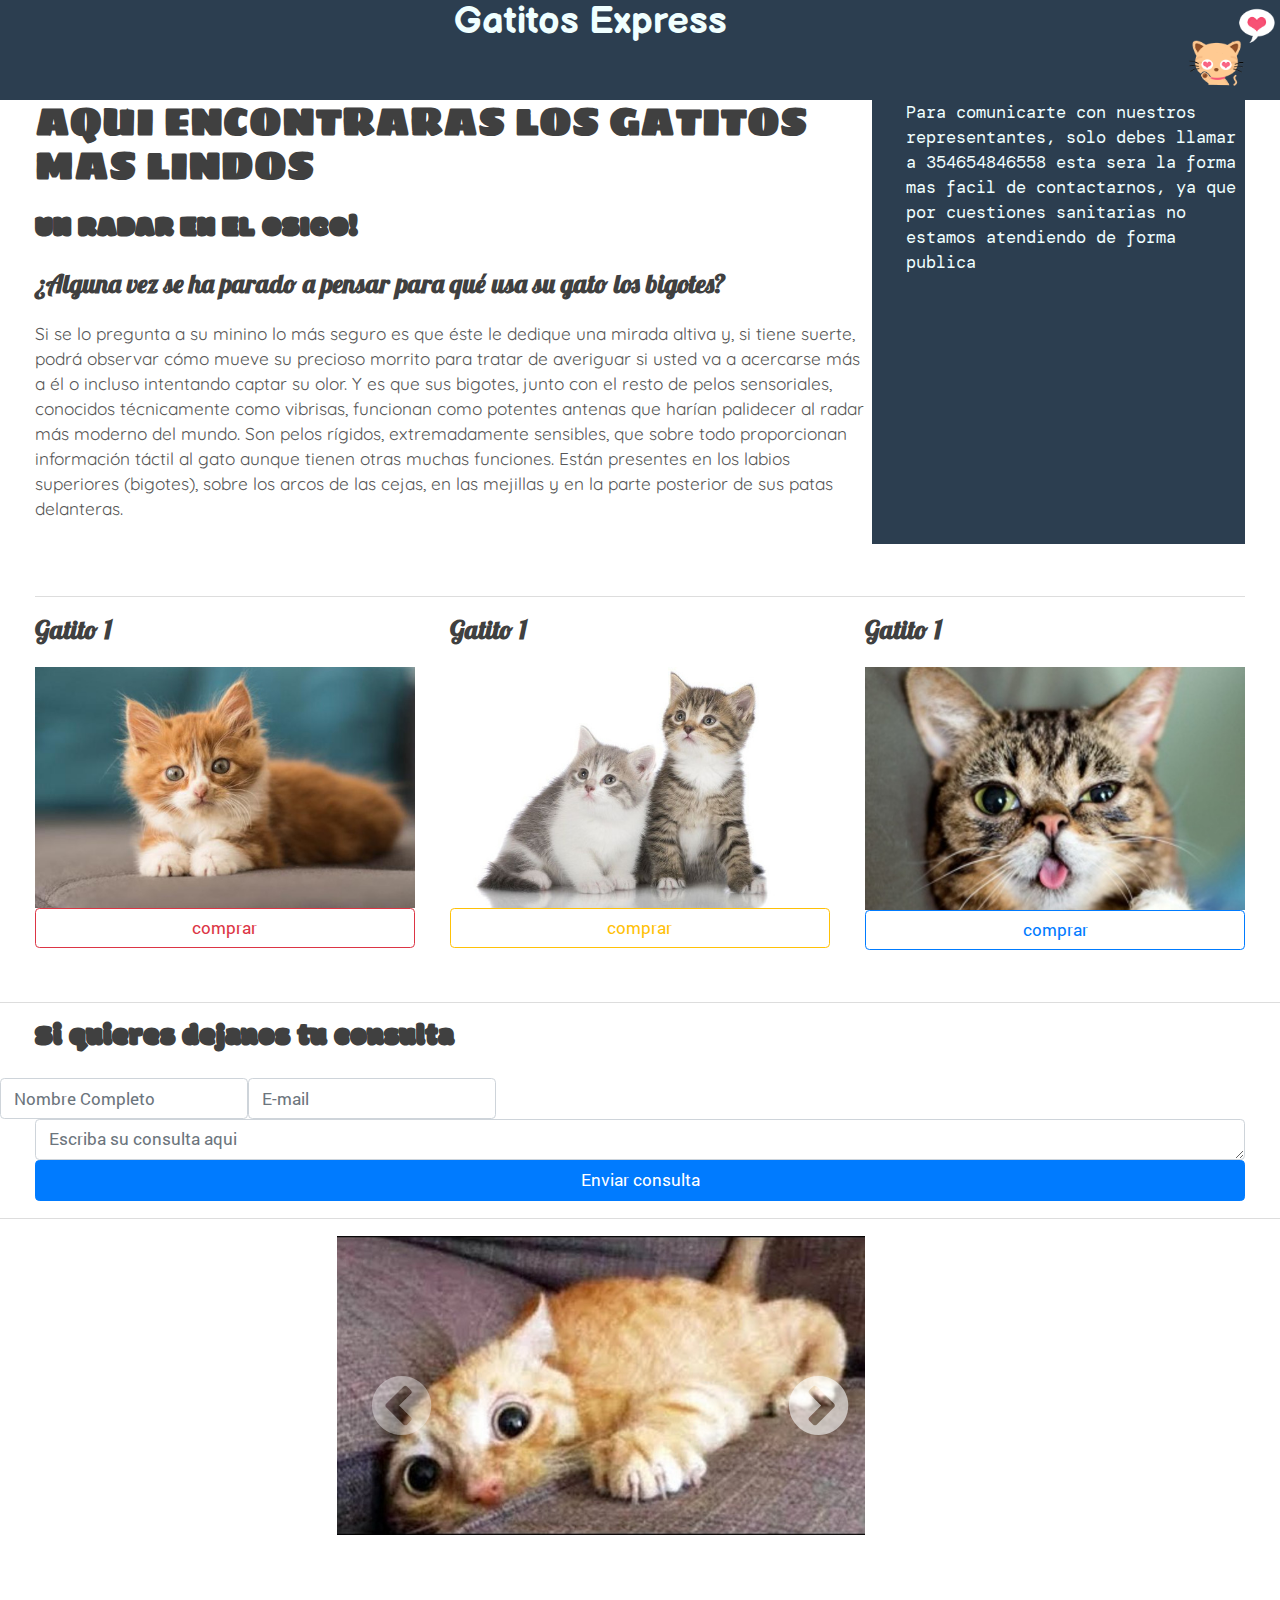
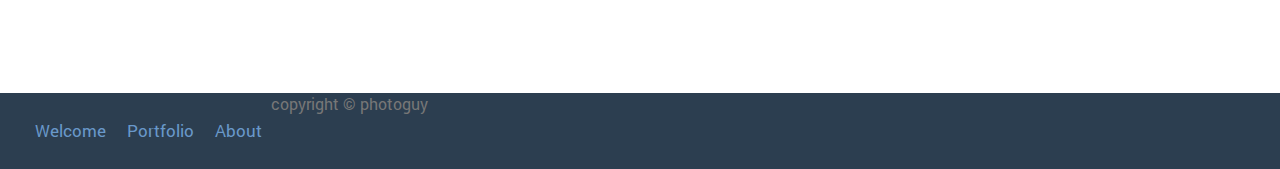
==== pagInk/index.html @ fdd20578 "Saco carpetas" ====
<!DOCTYPE html>
<html lang="en">

    <head>
        <meta charset="utf-8">
        <meta http-equiv="X-UA-Compatible" content="IE=edge">
        <title>Gatitos Express INK</title>
        <meta name="description" content="">
        <meta name="author" content="ink, cookbook, recipes">
        <meta name="HandheldFriendly" content="True">
        <meta name="MobileOptimized" content="320">
        <meta name="viewport" content="width=device-width, initial-scale=1.0, maximum-scale=1.0, user-scalable=0">

        <link rel="stylesheet" type="text/css" href="css/ink-flex.min.css">
        <link rel="stylesheet" type="text/css" href="css/font-awesome.min.css">
        <link rel="stylesheet" type="text/css" href="css/estilos.css">

        <link href="https://fonts.googleapis.com/css2?family=Balsamiq+Sans:ital,wght@1,700&display=swap" rel="stylesheet">
        <link href="https://fonts.googleapis.com/css2?family=Quicksand:wght@500&display=swap" rel="stylesheet">
        <link href="https://fonts.googleapis.com/css2?family=Lobster&family=Modak&display=swap" rel="stylesheet">
        <link href="https://fonts.googleapis.com/css2?family=Sigmar+One&display=swap" rel="stylesheet">
        <link href="https://fonts.googleapis.com/css2?family=DM+Mono:wght@500&display=swap" rel="stylesheet">


        <!-- load Ink's javascript files -->
        <script type="text/javascript" src="js/holder.js"></script>
        <script type="text/javascript" src="js/ink-all.min.js"></script>

    </head>

    <body>
        <header>
            <div class="ink-grid">
                <h1 class="letraHeader">Gatitos Express</h1>
            </div>
            <div>
                <img  src="img/gatitoheader.png" alt="GatitoHeader" class="img-fluid pequenia">
            </div>
        </header>

        <div class="ink-grid">
            <div class="column-group gutters">
                <article class="all-70 small-100 tiny-100">
                    <h1 class="titulo">AQUI ENCONTRARAS LOS GATITOS MAS LINDOS</h1>
                    <h2 class="extrabagante">UN RADAR EN EL OSICO!</h2>
                    <h3 class="preguntas">¿Alguna vez se ha parado a pensar para qué usa su gato los bigotes? </h3>
                    <p class="texto">
                    Si se lo pregunta a su minino lo más seguro es que éste le dedique una mirada altiva y, 
                    si tiene suerte, podrá observar cómo mueve su precioso morrito para tratar de averiguar 
                    si usted va a acercarse más a él o incluso intentando captar su olor. Y es que sus bigotes, junto con el resto de pelos sensoriales, conocidos técnicamente como vibrisas, funcionan como potentes antenas que harían palidecer al radar más moderno del mundo. Son pelos rígidos, extremadamente sensibles, que sobre todo proporcionan información táctil al gato aunque tienen otras muchas funciones.
                    Están presentes en los labios superiores (bigotes), sobre los arcos de las cejas, 
                    en las mejillas y en la parte posterior de sus patas delanteras.
                    </p>
                </article>
                <aside class="all-30 small-100 tiny-100" style="background-color: #2c3e50;">
                    <p class="letraContacto">
                        Para comunicarte con nuestros representantes, solo debes llamar a 354654846558 esta
                        sera la forma mas facil de contactarnos, ya que por cuestiones sanitarias no estamos atendiendo
                        de forma publica
                    </p>
                </aside>
        </div>
            <hr>
                <div class="column-group gutters">
                    <div class="all-33 small-100 tiny-100">
                        <h3 class="preguntas">Gatito 1</h3>
                        <img src="img/gatito1.jpg">
                        <button class="btn btn-outline-danger btn-block">comprar</button>
                    </div>
                    <div class="all-33 small-100 tiny-100">
                        <h3 class="preguntas">Gatito 1</h3>
                        <img src="img/gatito2.jpg">
                        <button class="btn btn-outline-warning btn-block">comprar</button>
                    </div>
                    <div class="all-33 small-100 tiny-100">
                        <h3 class="preguntas">Gatito 1</h3>
                        <img src="img/gatito3.jpg">
                        <button class="btn btn-outline-primary btn-block">comprar</button>
                    </div>
                </div>
            </div>
        </div>
        <script>
            Ink.requireModules(['Ink.UI.Carousel_1'], function(InkCarousel) {
                new InkCarousel('#car2', {pagination: '#p2'})
            });
        </script>
        
        <hr>
        <div class = "ink-grid">
            <div>
                <h2 class="extrabagante">Si quieres dejanos tu consulta</h2>
            </div>
            <form>
                <div class="column-group gutters">
                    <div>
                        <input type="text" class="form-control" placeholder="Nombre Completo">
                    </div>
                    <div>
                        <input type="text" name="email" class="form-control" placeholder="E-mail">
                    </div>
                </div>
                <div class="for">
                    <textarea class="form-control" id="mensaje" rows="3" placeholder="Escriba su consulta aqui"></textarea>
                </div>
                <input type="button" value="Enviar consulta" class="btn btn-primary btn-block">
            </form>
            </div>
        <hr>

    <div class = "ink-grid">
        <div class="column-group glutters">
            <div class = "all-25 small-100 tiny-100"></div>
            <div class = "all-45 small-100 tiny-100">
                <div id="car3" class="ink-carousel">
                    <ul class="stage column-group half-gutters unstyled medium-100">

                        <li class="slide xlarge-100 large-100 medium-100 small-100 tiny-100">
                            <img class="half-bottom-space" src="img/graciosa1.jpg">
                        </li>

                        <li class="slide xlarge-100 large-100 medium-100 small-100 tiny-100">
                            <img class="half-bottom-space" src="img/graciosa2.jpeg">
                        </li>

                        <li class="slide xlarge-100 large-100 medium-100 small-100 tiny-100">
                            <img class="half-bottom-space" src="img/graciosa3.jpeg">
                        </li>
                    </ul>

                    <nav id="p3" class="ink-navigation" data-previous-label="" data-next-label="">
                        <ul class="pagination chevron">
                        </ul>
                    </nav>
                </div>

                <script>
                    Ink.requireModules(['Ink.UI.Carousel_1'], function(InkCarousel) {
                        new InkCarousel('#car3', { pagination: '#p3', nextLabel: '', previousLabel: ''});
                    });
                </script>
            </div>
        </div>
    </div>  
        <footer class="clearfix">
            <div class="ink-grid">
                <ul class="unstyled inline half-vertical-space">
                    <li class="active"><a href="#">Welcome</a></li>
                    <li><a href="#">Portfolio</a></li>
                    <li><a href="#">About</a></li>
                </ul>
                <p class="note">copyright © photoguy</p>
            </div>
        </footer>
    
    </body>

</html>
---- pagInk/css/ink-flex.min.css ----
@charset "UTF-8";.grid-order{flex:100%}.show-all{display:inherit}.hide-all{display:none!important}.no-margin{margin:0!important}.no-padding{padding:0!important}.push-left{float:left;-webkit-justify-content:flex-start;-moz-justify-content:flex-start;justify-content:flex-start}.push-center{float:none!important;margin-left:auto;margin-right:auto;-webkit-justify-content:center;-moz-justify-content:center;justify-content:center}.push-right{float:right;-webkit-justify-content:flex-end;-moz-justify-content:flex-end;justify-content:flex-end}.align-left{text-align:left}.align-center{text-align:center}.align-right{text-align:right}.clearfix{overflow:hidden}.clearfix:after{content:"";display:table;clear:both}html{font-family:sans-serif}html *{-webkit-box-sizing:border-box;-moz-box-sizing:border-box;box-sizing:border-box}body{margin:0}article,aside,details,figcaption,figure,footer,header,hgroup,main,nav,section,summary{display:block}audio,canvas,progress,video{display:inline-block;vertical-align:baseline}audio:not([controls]){display:none;height:0}[hidden],template{display:none}a{background:0 0}a:active,a:hover{outline:0}abbr[title]{border-bottom:1px dotted}b,strong{font-weight:700}dfn{font-style:italic}h1{margin:.67em 0}mark{color:#000}small{font-size:80%}sub,sup{font-size:75%;line-height:0;position:relative;vertical-align:baseline}sup{top:-.5em}sub{bottom:-.25em}svg:not(:root){overflow:hidden}figure{margin:0}hr{-moz-box-sizing:content-box;box-sizing:content-box;height:0}pre{overflow:auto}code,kbd,pre,samp{font-family:monospace,monospace;font-size:1em}button,input,optgroup,select,textarea{color:inherit;font:inherit;margin:0}button{overflow:visible}button,select{text-transform:none}button,html input[type=button],input[type=reset],input[type=submit]{-webkit-appearance:button;cursor:pointer}button[disabled],html input[disabled]{cursor:default}button::-moz-focus-inner,input::-moz-focus-inner{border:0;padding:0}input{line-height:normal}input[type=checkbox],input[type=radio]{box-sizing:border-box;padding:0}input[type=number]::-webkit-inner-spin-button,input[type=number]::-webkit-outer-spin-button{height:auto}input[type=search]{-webkit-appearance:textfield;-moz-box-sizing:border-box;-webkit-box-sizing:border-box;box-sizing:border-box}input[type=search]::-webkit-search-cancel-button,input[type=search]::-webkit-search-decoration{-webkit-appearance:none}fieldset{border:1px solid silver;margin:0 2px;padding:.35em .625em .75em}legend{border:0;padding:0}textarea{overflow:auto}optgroup{font-weight:700}table{border-collapse:collapse;border-spacing:0}td,th{padding:0}.ink-alert.basic,.ink-alert.block{font-size:.938em;margin:1em 0;position:relative;overflow:hidden}.ink-alert.basic{padding:1em 3em 1em 1em}.ink-alert.basic p{margin:0}.ink-alert.basic .ink-close{top:.55em}.ink-alert.block{font-size:1em}.ink-alert.block>h4{padding:1em 3em 1em 1em;font-size:.938em;line-height:1.5;margin:0}.ink-alert.block p{margin:1.5em 1em}.ink-alert.block ul{list-style:inside}.ink-alert .ink-dismiss{position:absolute;line-height:.56em;font-size:1.8em;padding:5px;border:none;background:0 0;top:.5em;right:.4em}.ink-badge{padding:.2em .6em;font-size:.813em;margin-left:.6em}.ink-button{-webkit-appearance:menuitem;padding:8px 12px;cursor:pointer;text-decoration:none;text-align:center;display:inline-block;vertical-align:middle;white-space:nowrap;line-height:normal}.ink-button+.ink-button{margin-left:5px}.button-group>.ink-button{float:left;margin:5px 0;-webkit-border-radius:0;-moz-border-radius:0;-ms-border-radius:0;-o-border-radius:0;border-radius:0;border-left:none}.button-group>.ink-button:active,.button-group>.ink-button:hover{border-left:none}.button-group>.ink-button:first-child{-webkit-border-radius:2px 0 0 2px;-moz-border-radius:2px 0 0 2px;-ms-border-radius:2px 0 0 2px;-o-border-radius:2px 0 0 2px;border-radius:2px 0 0 2px;border-left:1px solid #bfbfbf}.button-group>.ink-button:last-child{-webkit-border-radius:0 2px 2px 0;-moz-border-radius:0 2px 2px 0;-ms-border-radius:0 2px 2px 0;-o-border-radius:0 2px 2px 0;border-radius:0 2px 2px 0}.button-group>.ink-button:only-child{-webkit-border-radius:2px;-moz-border-radius:2px;-ms-border-radius:2px;-o-border-radius:2px;border-radius:2px}.button-group:after{content:"";display:table;clear:both}.button-toolbar>.button-group{margin-right:10px;float:left}.button-toolbar:after{content:"";display:table;clear:both}.ink-form fieldset{border:none;padding:0;margin:0}.ink-form fieldset legend{font-size:1.438em;font-weight:700;width:100%;border-bottom:1px solid #ddd}.ink-form fieldset legend+*{-webkit-margin-top-collapse:separate;margin:2em 0}.ink-form p.tip{font-size:.875em;color:#909090;position:relative;margin:.2em 0 0 .1em}.ink-form p.label{padding:0;margin:0;color:#555;white-space:normal}.ink-form input[type=color],.ink-form input[type=date],.ink-form input[type=datetime-local],.ink-form input[type=datetime],.ink-form input[type=email],.ink-form input[type=month],.ink-form input[type=number],.ink-form input[type=password],.ink-form input[type=search],.ink-form input[type=tel],.ink-form input[type=text],.ink-form input[type=time],.ink-form input[type=url],.ink-form input[type=week],.ink-form select,.ink-form textarea{font-family:Roboto,Arial,Helvetica,sans-serif;font-weight:300;-webkit-border-radius:2px;-moz-border-radius:2px;-ms-border-radius:2px;-o-border-radius:2px;border-radius:2px;padding:8px 6px;border:1px solid #c6c6c6;resize:none;background:#FFF;vertical-align:middle}.ink-form input[type=color]:focus,.ink-form input[type=date]:focus,.ink-form input[type=datetime-local]:focus,.ink-form input[type=datetime]:focus,.ink-form input[type=email]:focus,.ink-form input[type=month]:focus,.ink-form input[type=number]:focus,.ink-form input[type=password]:focus,.ink-form input[type=search]:focus,.ink-form input[type=tel]:focus,.ink-form input[type=text]:focus,.ink-form input[type=time]:focus,.ink-form input[type=url]:focus,.ink-form input[type=week]:focus,.ink-form select:focus,.ink-form textarea:focus{border-color:rgba(153,153,153,.9);-webkit-box-shadow:rgba(0,0,0,.2) 0 1px 1px inset;-moz-box-shadow:rgba(0,0,0,.2) 0 1px 1px inset;box-shadow:rgba(0,0,0,.2) 0 1px 1px inset;outline:0}.ink-form input[type=color]:disabled,.ink-form input[type=date]:disabled,.ink-form input[type=datetime-local]:disabled,.ink-form input[type=datetime]:disabled,.ink-form input[type=email]:disabled,.ink-form input[type=month]:disabled,.ink-form input[type=number]:disabled,.ink-form input[type=password]:disabled,.ink-form input[type=search]:disabled,.ink-form input[type=tel]:disabled,.ink-form input[type=text]:disabled,.ink-form input[type=time]:disabled,.ink-form input[type=url]:disabled,.ink-form input[type=week]:disabled,.ink-form select:disabled,.ink-form textarea:disabled{background:#f2f2f2;cursor:not-allowed}.ink-form .input-file{-webkit-border-radius:2px;-moz-border-radius:2px;-ms-border-radius:2px;-o-border-radius:2px;border-radius:2px;padding:6px;border:1px solid #c6c6c6;background:#FFF;vertical-align:middle;line-height:1.2}.ink-form .input-file input[type=file]{-webkit-border-radius:0;-moz-border-radius:0;-ms-border-radius:0;-o-border-radius:0;border-radius:0;border:none;padding:0;background:0 0;width:100%}.ink-form .ink-button{margin:0 5px}.ink-form label{cursor:pointer}.ink-form select{line-height:2;cursor:pointer}.ink-form textarea{min-height:5em}.ink-form .control-group{line-height:2;margin-bottom:1em}.ink-form .control-group:after{content:"";display:table;clear:both}.ink-form .control-group .control{position:relative}.ink-form .control-group .control:after{content:"";display:table;clear:both}.ink-form .control-group .control>li{position:relative}.ink-form .control-group .control>li:after{content:"";display:table;clear:both}.ink-form .control-group .control>input,.ink-form .control-group .control>select,.ink-form .control-group .control>textarea{width:100%}.ink-form .control-group .control>input+[class*=fa-],.ink-form .control-group .control>input+[class^=fa-],.ink-form .control-group .control>select+[class*=fa-],.ink-form .control-group .control>select+[class^=fa-],.ink-form .control-group .control>textarea+[class*=fa-],.ink-form .control-group .control>textarea+[class^=fa-]{display:none}.ink-form .control-group .control.append-button span,.ink-form .control-group .control.append-symbol span,.ink-form .control-group .control.prepend-button span,.ink-form .control-group .control.prepend-symbol span{width:100%;position:relative}.ink-form .control-group .control.append-button span>input,.ink-form .control-group .control.append-button span>select,.ink-form .control-group .control.append-button span>textarea,.ink-form .control-group .control.append-symbol span>input,.ink-form .control-group .control.append-symbol span>select,.ink-form .control-group .control.append-symbol span>textarea,.ink-form .control-group .control.prepend-button span>input,.ink-form .control-group .control.prepend-button span>select,.ink-form .control-group .control.prepend-button span>textarea,.ink-form .control-group .control.prepend-symbol span>input,.ink-form .control-group .control.prepend-symbol span>select,.ink-form .control-group .control.prepend-symbol span>textarea{width:100%}.ink-form .control-group .control.append-button>input[type=button],.ink-form .control-group .control.append-button>input[type=reset],.ink-form .control-group .control.append-button>input[type=submit],.ink-form .control-group .control.append-symbol>input[type=button],.ink-form .control-group .control.append-symbol>input[type=reset],.ink-form .control-group .control.append-symbol>input[type=submit],.ink-form .control-group .control.prepend-button>input[type=button],.ink-form .control-group .control.prepend-button>input[type=reset],.ink-form .control-group .control.prepend-button>input[type=submit],.ink-form .control-group .control.prepend-symbol>input[type=button],.ink-form .control-group .control.prepend-symbol>input[type=reset],.ink-form .control-group .control.prepend-symbol>input[type=submit]{width:auto}.ink-form .control-group .control.append-button{display:-webkit-flex;display:flex;display:-ms-flexbox}.ink-form .control-group .control.append-button span>input,.ink-form .control-group .control.append-button span>select,.ink-form .control-group .control.append-button span>textarea{-webkit-border-radius:2px 0 0 2px;-moz-border-radius:2px 0 0 2px;-ms-border-radius:2px 0 0 2px;-o-border-radius:2px 0 0 2px;border-radius:2px 0 0 2px}.ink-form .control-group .control.append-button .ink-button{margin:0;flex-shrink:0;-webkit-border-radius:0 2px 2px 0;-moz-border-radius:0 2px 2px 0;-ms-border-radius:0 2px 2px 0;-o-border-radius:0 2px 2px 0;border-radius:0 2px 2px 0;border-left:none}.ink-form .control-group .control.prepend-button{display:-webkit-flex;display:flex;display:-ms-flexbox}.ink-form .control-group .control.prepend-button span>input,.ink-form .control-group .control.prepend-button span>select,.ink-form .control-group .control.prepend-button span>textarea{-webkit-border-radius:0 2px 2px 0;-moz-border-radius:0 2px 2px 0;-ms-border-radius:0 2px 2px 0;-o-border-radius:0 2px 2px 0;border-radius:0 2px 2px 0}.ink-form .control-group .control.prepend-button .ink-button{margin:0;flex-shrink:0;-webkit-border-radius:2px 0 0 2px;-moz-border-radius:2px 0 0 2px;-ms-border-radius:2px 0 0 2px;-o-border-radius:2px 0 0 2px;border-radius:2px 0 0 2px;border-right:none}.ink-form .control-group .control.append-symbol span{display:block}.ink-form .control-group .control.append-symbol span>input,.ink-form .control-group .control.append-symbol span>select,.ink-form .control-group .control.append-symbol span>textarea{padding-right:2.5em}.ink-form .control-group .control.append-symbol span>[class*=" fa-"],.ink-form .control-group .control.append-symbol span>[class^=fa-]{position:absolute;right:1em;top:.76em;pointer-events:none}.ink-form .control-group .control.prepend-symbol span{display:block}.ink-form .control-group .control.prepend-symbol span>input,.ink-form .control-group .control.prepend-symbol span>select,.ink-form .control-group .control.prepend-symbol span>textarea{padding-left:2.5em}.ink-form .control-group .control.prepend-symbol span>[class*=" fa-"],.ink-form .control-group .control.prepend-symbol span>[class^=fa-]{position:absolute;left:1em;top:.76em;pointer-events:none}.ink-form .control-group input[type=checkbox],.ink-form .control-group input[type=radio]{position:absolute;border:none;cursor:pointer}.ink-form .control-group input[type=checkbox]+label,.ink-form .control-group input[type=radio]+label{margin-top:-.28em;padding-left:1.25em;vertical-align:super;display:inline-block}.ink-form .control-group .inline li{padding:0}.ink-form .control-group .inline li label{margin-right:1em}.ink-form .control-group.validation.error input,.ink-form .control-group.validation.error select,.ink-form .control-group.validation.error textarea{outline:0;-webkit-box-shadow:rgba(0,0,0,.2) 0 1px 1px inset;-moz-box-shadow:rgba(0,0,0,.2) 0 1px 1px inset;box-shadow:rgba(0,0,0,.2) 0 1px 1px inset;border:1px solid rgba(200,10,16,.5)}.ink-form .control-group.validation.error p.tip{color:rgba(150,7,12,.55)}.ink-form .control-group.validation.warning input,.ink-form .control-group.validation.warning select,.ink-form .control-group.validation.warning textarea{outline:0;-webkit-box-shadow:rgba(0,0,0,.2) 0 1px 1px inset;-moz-box-shadow:rgba(0,0,0,.2) 0 1px 1px inset;box-shadow:rgba(0,0,0,.2) 0 1px 1px inset;border:1px solid rgba(255,156,0,.6)}.ink-form .control-group.validation.warning p.tip{color:rgba(204,125,0,.6)}.ink-form .control-group.required label,.ink-form .control-group.required p.label{color:#555}.ink-form .control-group.required label:after,.ink-form .control-group.required p.label:after{content:"\f069";color:#c91111;margin-left:.6em;font-family:FontAwesome;font-size:.75em;width:1.25em}.ink-form .control-group.required ul.control label:after{content:""}.ink-grid{width:auto;max-width:1440px;margin:0 auto}.order-1{order:1;-ms-flex-order:1}.order-2{order:2;-ms-flex-order:2}.order-3{order:3;-ms-flex-order:3}.order-4{order:4;-ms-flex-order:4}.order-5{order:5;-ms-flex-order:5}.order-6{order:6;-ms-flex-order:6}.order-7{order:7;-ms-flex-order:7}.order-8{order:8;-ms-flex-order:8}.order-9{order:9;-ms-flex-order:9}.order-10{order:10;-ms-flex-order:10}.all-5{width:5%;-webkit-flex-grow:0;-ms-flex-grow:0;flex-grow:0}.all-10{width:10%;-webkit-flex-grow:0;-ms-flex-grow:0;flex-grow:0}.all-15{width:15%;-webkit-flex-grow:0;-ms-flex-grow:0;flex-grow:0}.all-16{width:16.66666%;-webkit-flex-grow:0;-ms-flex-grow:0;flex-grow:0}.all-20{width:20%;-webkit-flex-grow:0;-ms-flex-grow:0;flex-grow:0}.all-25{width:25%;-webkit-flex-grow:0;-ms-flex-grow:0;flex-grow:0}.all-30{width:30%;-webkit-flex-grow:0;-ms-flex-grow:0;flex-grow:0}.all-33{width:33.33333%;-webkit-flex-grow:0;-ms-flex-grow:0;flex-grow:0}.all-35{width:35%;-webkit-flex-grow:0;-ms-flex-grow:0;flex-grow:0}.all-40{width:40%;-webkit-flex-grow:0;-ms-flex-grow:0;flex-grow:0}.all-45{width:45%;-webkit-flex-grow:0;-ms-flex-grow:0;flex-grow:0}.all-50{width:50%;-webkit-flex-grow:0;-ms-flex-grow:0;flex-grow:0}.all-55{width:55%;-webkit-flex-grow:0;-ms-flex-grow:0;flex-grow:0}.all-60{width:60%;-webkit-flex-grow:0;-ms-flex-grow:0;flex-grow:0}.all-65{width:65%;-webkit-flex-grow:0;-ms-flex-grow:0;flex-grow:0}.all-66{width:66.66666%;-webkit-flex-grow:0;-ms-flex-grow:0;flex-grow:0}.all-70{width:70%;-webkit-flex-grow:0;-ms-flex-grow:0;flex-grow:0}.all-75{width:75%;-webkit-flex-grow:0;-ms-flex-grow:0;flex-grow:0}.all-80{width:80%;-webkit-flex-grow:0;-ms-flex-grow:0;flex-grow:0}.all-85{width:85%;-webkit-flex-grow:0;-ms-flex-grow:0;flex-grow:0}.all-90{width:90%;-webkit-flex-grow:0;-ms-flex-grow:0;flex-grow:0}.all-95{width:95%;-webkit-flex-grow:0;-ms-flex-grow:0;flex-grow:0}.all-100{width:100%;-webkit-flex-grow:0;-ms-flex-grow:0;flex-grow:0}.all-auto{-webkit-box-flex:1;-webkit-flex:1;-moz-box-flex:1;-ms-flex:1;flex:1}@media screen and (min-width:1261px){.ink-grid{padding:0 2em}.column-group.gutters{margin-left:-2em}.column-group.gutters>.all-auto,.column-group.gutters>[class*=all-],.column-group.gutters>[class*=xlarge-]{padding-left:2em;margin-bottom:2em}.column-group.horizontal-gutters{margin-left:-2em}.column-group.horizontal-gutters>.all-auto,.column-group.horizontal-gutters>[class*=all-],.column-group.horizontal-gutters>[class*=xlarge-]{padding-left:2em}.column-group.vertical-gutters>.all-auto,.column-group.vertical-gutters>[class*=all-],.column-group.vertical-gutters>[class*=xlarge-]{margin-bottom:2em}.column-group.double-gutters{margin-left:-4em}.column-group.double-gutters>.all-auto,.column-group.double-gutters>[class*=all-],.column-group.double-gutters>[class*=xlarge-]{padding-left:4em;margin-bottom:4em}.column-group.double-horizontal-gutters{margin-left:-4em}.column-group.double-horizontal-gutters>.all-auto,.column-group.double-horizontal-gutters>[class*=all-],.column-group.double-horizontal-gutters>[class*=xlarge-]{padding-left:4em}.column-group.double-vertical-gutters>.all-auto,.column-group.double-vertical-gutters>[class*=all-],.column-group.double-vertical-gutters>[class*=xlarge-]{margin-bottom:4em}.column-group.half-gutters{margin-left:-1em}.column-group.half-gutters>.all-auto,.column-group.half-gutters>[class*=all-],.column-group.half-gutters>[class*=xlarge-]{padding-left:1em;margin-bottom:1em}.column-group.half-horizontal-gutters{margin-left:-1em}.column-group.half-horizontal-gutters>.all-auto,.column-group.half-horizontal-gutters>[class*=all-],.column-group.half-horizontal-gutters>[class*=xlarge-]{padding-left:1em}.column-group.half-vertical-gutters>.all-auto,.column-group.half-vertical-gutters>[class*=all-],.column-group.half-vertical-gutters>[class*=xlarge-]{margin-bottom:1em}.column-group.quarter-gutters{margin-left:-.5em}.column-group.quarter-gutters>.all-auto,.column-group.quarter-gutters>[class*=all-],.column-group.quarter-gutters>[class*=xlarge-]{padding-left:.5em;margin-bottom:.5em}.column-group.quarter-horizontal-gutters{margin-left:-.5em}.column-group.quarter-horizontal-gutters>.all-auto,.column-group.quarter-horizontal-gutters>[class*=all-],.column-group.quarter-horizontal-gutters>[class*=xlarge-]{padding-left:.5em}.column-group.quarter-vertical-gutters>.all-auto,.column-group.quarter-vertical-gutters>[class*=all-],.column-group.quarter-vertical-gutters>[class*=xlarge-]{margin-bottom:.5em}.column-group.xlarge-gutters{margin-left:-2em}.column-group.xlarge-gutters>.all-auto,.column-group.xlarge-gutters>[class*=all-],.column-group.xlarge-gutters>[class*=xlarge-]{padding-left:2em;margin-bottom:2em}.column-group.xlarge-horizontal-gutters{margin-left:-2em}.column-group.xlarge-horizontal-gutters>.all-auto,.column-group.xlarge-horizontal-gutters>[class*=all-],.column-group.xlarge-horizontal-gutters>[class*=xlarge-]{padding-left:2em}.column-group.xlarge-vertical-gutters>.all-auto,.column-group.xlarge-vertical-gutters>[class*=all-],.column-group.xlarge-vertical-gutters>[class*=xlarge-]{margin-bottom:2em}.column-group.xlarge-double-gutters{margin-left:-4em}.column-group.xlarge-double-gutters>.all-auto,.column-group.xlarge-double-gutters>[class*=all-],.column-group.xlarge-double-gutters>[class*=xlarge-]{padding-left:4em;margin-bottom:4em}.column-group.xlarge-double-horizontal-gutters{margin-left:-4em}.column-group.xlarge-double-horizontal-gutters>.all-auto,.column-group.xlarge-double-horizontal-gutters>[class*=all-],.column-group.xlarge-double-horizontal-gutters>[class*=xlarge-]{padding-left:4em}.column-group.xlarge-double-vertical-gutters>.all-auto,.column-group.xlarge-double-vertical-gutters>[class*=all-],.column-group.xlarge-double-vertical-gutters>[class*=xlarge-]{margin-bottom:4em}.column-group.xlarge-half-gutters{margin-left:-1em}.column-group.xlarge-half-gutters>.all-auto,.column-group.xlarge-half-gutters>[class*=all-],.column-group.xlarge-half-gutters>[class*=xlarge-]{padding-left:1em;margin-bottom:1em}.column-group.xlarge-half-horizontal-gutters{margin-left:-1em}.column-group.xlarge-half-horizontal-gutters>.all-auto,.column-group.xlarge-half-horizontal-gutters>[class*=all-],.column-group.xlarge-half-horizontal-gutters>[class*=xlarge-]{padding-left:1em}.column-group.xlarge-half-vertical-gutters>.all-auto,.column-group.xlarge-half-vertical-gutters>[class*=all-],.column-group.xlarge-half-vertical-gutters>[class*=xlarge-]{margin-bottom:1em}.column-group.xlarge-quarter-gutters{margin-left:-.5em}.column-group.xlarge-quarter-gutters>.all-auto,.column-group.xlarge-quarter-gutters>[class*=all-],.column-group.xlarge-quarter-gutters>[class*=xlarge-]{padding-left:.5em;margin-bottom:.5em}.column-group.xlarge-quarter-horizontal-gutters{margin-left:-.5em}.column-group.xlarge-quarter-horizontal-gutters>.all-auto,.column-group.xlarge-quarter-horizontal-gutters>[class*=all-],.column-group.xlarge-quarter-horizontal-gutters>[class*=xlarge-]{padding-left:.5em}.column-group.xlarge-quarter-vertical-gutters>.all-auto,.column-group.xlarge-quarter-vertical-gutters>[class*=all-],.column-group.xlarge-quarter-vertical-gutters>[class*=xlarge-]{margin-bottom:.5em}.column-group.xlarge-no-gutters{margin-left:0}.column-group.xlarge-no-gutters>.all-auto,.column-group.xlarge-no-gutters>[class*=all-],.column-group.xlarge-no-gutters>[class*=xlarge-]{padding-left:0;margin-bottom:0}.xlarge-5{width:5%;-webkit-flex-grow:0;-ms-flex-grow:0;flex-grow:0}.xlarge-10{width:10%;-webkit-flex-grow:0;-ms-flex-grow:0;flex-grow:0}.xlarge-15{width:15%;-webkit-flex-grow:0;-ms-flex-grow:0;flex-grow:0}.xlarge-16{width:16.66666%;-webkit-flex-grow:0;-ms-flex-grow:0;flex-grow:0}.xlarge-20{width:20%;-webkit-flex-grow:0;-ms-flex-grow:0;flex-grow:0}.xlarge-25{width:25%;-webkit-flex-grow:0;-ms-flex-grow:0;flex-grow:0}.xlarge-30{width:30%;-webkit-flex-grow:0;-ms-flex-grow:0;flex-grow:0}.xlarge-33{width:33.33333%;-webkit-flex-grow:0;-ms-flex-grow:0;flex-grow:0}.xlarge-35{width:35%;-webkit-flex-grow:0;-ms-flex-grow:0;flex-grow:0}.xlarge-40{width:40%;-webkit-flex-grow:0;-ms-flex-grow:0;flex-grow:0}.xlarge-45{width:45%;-webkit-flex-grow:0;-ms-flex-grow:0;flex-grow:0}.xlarge-50{width:50%;-webkit-flex-grow:0;-ms-flex-grow:0;flex-grow:0}.xlarge-55{width:55%;-webkit-flex-grow:0;-ms-flex-grow:0;flex-grow:0}.xlarge-60{width:60%;-webkit-flex-grow:0;-ms-flex-grow:0;flex-grow:0}.xlarge-65{width:65%;-webkit-flex-grow:0;-ms-flex-grow:0;flex-grow:0}.xlarge-66{width:66.66666%;-webkit-flex-grow:0;-ms-flex-grow:0;flex-grow:0}.xlarge-70{width:70%;-webkit-flex-grow:0;-ms-flex-grow:0;flex-grow:0}.xlarge-75{width:75%;-webkit-flex-grow:0;-ms-flex-grow:0;flex-grow:0}.xlarge-80{width:80%;-webkit-flex-grow:0;-ms-flex-grow:0;flex-grow:0}.xlarge-85{width:85%;-webkit-flex-grow:0;-ms-flex-grow:0;flex-grow:0}.xlarge-90{width:90%;-webkit-flex-grow:0;-ms-flex-grow:0;flex-grow:0}.xlarge-95{width:95%;-webkit-flex-grow:0;-ms-flex-grow:0;flex-grow:0}.xlarge-100{width:100%;-webkit-flex-grow:0;-ms-flex-grow:0;flex-grow:0}.xlarge-auto{-webkit-box-flex:1;-webkit-flex:1;-moz-box-flex:1;-ms-flex:1;flex:1}.column-group,.ink-flex{display:-webkit-flex;display:flex;display:-ms-flexbox;-webkit-flex-wrap:wrap;-ms-flex-wrap:wrap;flex-wrap:wrap;-webkit-flex-direction:row;-ms-flex-direction:row;flex-direction:row;list-style:none}.column-group.reverse,.column-group.xlarge-reverse,.ink-flex.reverse,.ink-flex.xlarge-reverse{-webkit-flex-direction:row-reverse;-moz-flex-direction:row-reverse;-ms-flex-direction:row-reverse;flex-direction:row-reverse}.column-group.vertical,.column-group.xlarge-vertical,.ink-flex.vertical,.ink-flex.xlarge-vertical{-webkit-flex-direction:column;-moz-flex-direction:column;-ms-flex-direction:column;flex-direction:column}.column-group.vertical.reverse,.column-group.xlarge-vertical.xlarge-reverse,.ink-flex.vertical.reverse,.ink-flex.xlarge-vertical.xlarge-reverse{-webkit-flex-direction:column-reverse;-moz-flex-direction:column-reverse;-ms-flex-direction:column-reverse;flex-direction:column-reverse}.xlarge-order-1{order:1;-ms-flex-order:1}.xlarge-order-2{order:2;-ms-flex-order:2}.xlarge-order-3{order:3;-ms-flex-order:3}.xlarge-order-4{order:4;-ms-flex-order:4}.xlarge-order-5{order:5;-ms-flex-order:5}.xlarge-order-6{order:6;-ms-flex-order:6}.xlarge-order-7{order:7;-ms-flex-order:7}.xlarge-order-8{order:8;-ms-flex-order:8}.xlarge-order-9{order:9;-ms-flex-order:9}.xlarge-order-10{order:10;-ms-flex-order:10}.column-group .xlarge-auto{-webkit-flex-basis:auto;-ms-flex-basis:auto;flex-basis:auto;-webkit-flex-grow:1;-ms-flex-grow:1;flex-grow:1}.push-top,.xlarge-push-top{-webkit-box-align:start;-webkit-align-items:flex-start;-moz-box-align:start;-ms-flex-align:start;align-items:flex-start;-webkit-align-self:flex-start;-ms-flex-item-align:start;align-self:flex-start}.push-bottom,.xlarge-push-bottom{-webkit-box-align:end;-webkit-align-items:flex-end;-moz-box-align:end;-ms-flex-align:end;align-items:flex-end;-webkit-align-self:flex-end;-ms-flex-item-align:end;align-self:flex-end}.push-middle,.xlarge-push-middle{-webkit-box-align:center;-webkit-align-items:center;-moz-box-align:center;-ms-flex-align:center;align-items:center;-webkit-align-self:center;-ms-flex-item-align:center;align-self:center}.push-left,.xlarge-push-left{-webkit-justify-content:flex-start;-moz-justify-content:flex-start;-ms-justify-content:flex-start;justify-content:flex-start;-ms-flex-pack:start;float:left}.push-center,.xlarge-push-center{float:none!important;-webkit-justify-content:center;-moz-justify-content:center;-ms-justify-content:center;justify-content:center;-ms-flex-pack:center;margin-left:auto;margin-right:auto}.push-right,.xlarge-push-right{-webkit-justify-content:flex-end;-moz-justify-content:flex-end;-ms-justify-content:flex-end;justify-content:flex-end;-ms-flex-pack:end;float:right}.xlarge-align-left{text-align:left}.xlarge-align-center{text-align:center}.xlarge-align-right{text-align:right}.space,.xlarge-space{margin:2em}.padding,.xlarge-padding{padding:2em}.double-space,.xlarge-double-space{margin:4em}.double-padding,.xlarge-double-padding{padding:4em}.half-space,.xlarge-half-space{margin:1em}.half-padding,.xlarge-half-padding{padding:1em}.quarter-space,.xlarge-quarter-space{margin:.5em}.quarter-padding,.xlarge-quarter-padding{padding:.5em}.vertical-space,.xlarge-vertical-space{margin-top:2em;margin-bottom:2em}.vertical-padding,.xlarge-vertical-padding{padding-top:2em;padding-bottom:2em}.double-vertical-space,.xlarge-double-vertical-space{margin-top:4em;margin-bottom:4em}.double-vertical-padding,.xlarge-double-vertical-padding{padding-top:4em;padding-bottom:4em}.half-vertical-space,.xlarge-half-vertical-space{margin-top:1em;margin-bottom:1em}.half-vertical-padding,.xlarge-half-vertical-padding{padding-top:1em;padding-bottom:1em}.quarter-vertical-space,.xlarge-quarter-vertical-space{margin-top:.5em;margin-bottom:.5em}.quarter-vertical-padding,.xlarge-quarter-vertical-padding{padding-top:.5em;padding-bottom:.5em}.horizontal-space,.xlarge-horizontal-space{margin-left:2em;margin-right:2em}.horizontal-padding,.xlarge-horizontal-padding{padding-left:2em;padding-right:2em}.double-horizontal-space,.xlarge-double-horizontal-space{margin-left:4em;margin-right:4em}.double-horizontal-padding,.xlarge-double-horizontal-padding{padding-left:4em;padding-right:4em}.half-horizontal-space,.xlarge-half-horizontal-space{margin-left:1em;margin-right:1em}.half-horizontal-padding,.xlarge-half-horizontal-padding{padding-left:1em;padding-right:1em}.quarter-horizontal-space,.xlarge-quarter-horizontal-space{margin-left:.5em;margin-right:.5em}.quarter-horizontal-padding,.xlarge-quarter-horizontal-padding{padding-left:.5em;padding-right:.5em}.top-space,.xlarge-top-space{margin-top:2em}.top-padding,.xlarge-top-padding{padding-top:2em}.double-top-space,.xlarge-double-top-space{margin-top:4em}.double-top-padding,.xlarge-double-top-padding{padding-top:4em}.half-top-space,.xlarge-half-top-space{margin-top:1em}.half-top-padding,.xlarge-half-top-padding{padding-top:1em}.quarter-top-space,.xlarge-quarter-top-space{margin-top:.5em}.quarter-top-padding,.xlarge-quarter-top-padding{padding-top:.5em}.right-space,.xlarge-right-space{margin-right:2em}.right-padding,.xlarge-right-padding{padding-right:2em}.double-right-space,.xlarge-double-right-space{margin-right:4em}.double-right-padding,.xlarge-double-right-padding{padding-right:4em}.half-right-space,.xlarge-half-right-space{margin-right:1em}.half-right-padding,.xlarge-half-right-padding{padding-right:1em}.quarter-right-space,.xlarge-quarter-right-space{margin-right:.5em}.quarter-right-padding,.xlarge-quarter-right-padding{padding-right:.5em}.bottom-space,.xlarge-bottom-space{margin-bottom:2em}.bottom-padding,.xlarge-bottom-padding{padding-bottom:2em}.double-bottom-space,.xlarge-double-bottom-space{margin-bottom:4em}.double-bottom-padding,.xlarge-double-bottom-padding{padding-bottom:4em}.half-bottom-space,.xlarge-half-bottom-space{margin-bottom:1em}.half-bottom-padding,.xlarge-half-bottom-padding{padding-bottom:1em}.quarter-bottom-space,.xlarge-quarter-bottom-space{margin-bottom:.5em}.quarter-bottom-padding,.xlarge-quarter-bottom-padding{padding-bottom:.5em}.left-space,.xlarge-left-space{margin-left:2em}.left-padding,.xlarge-left-padding{padding-left:2em}.double-left-space,.xlarge-double-left-space{margin-left:4em}.double-left-padding,.xlarge-double-left-padding{padding-left:4em}.half-left-space,.xlarge-half-left-space{margin-left:1em}.half-left-padding,.xlarge-half-left-padding{padding-left:1em}.quarter-left-space,.xlarge-quarter-left-space{margin-left:.5em}.quarter-left-padding,.xlarge-quarter-left-padding{padding-left:.5em}.hide-xlarge{display:none!important}.show-xlarge{display:inherit!important}table.show-xlarge{display:table}thead.show-xlarge{display:table-header-group}tbody.show-xlarge{display:table-row-group}tfoot.show-xlarge{display:table-footer-group}tr.show-xlarge{display:table-row}td.show-xlarge,th.show-xlarge{display:table-cell}}@media screen and (min-width:961px) and (max-width:1260px){.ink-grid{padding:0 1.75em}.column-group.gutters{margin-left:-1.75em}.column-group.gutters>.all-auto,.column-group.gutters>[class*=all-],.column-group.gutters>[class*=large-]{padding-left:1.75em;margin-bottom:1.75em}.column-group.horizontal-gutters{margin-left:-1.75em}.column-group.horizontal-gutters>.all-auto,.column-group.horizontal-gutters>[class*=all-],.column-group.horizontal-gutters>[class*=large-]{padding-left:1.75em}.column-group.vertical-gutters>.all-auto,.column-group.vertical-gutters>[class*=all-],.column-group.vertical-gutters>[class*=large-]{margin-bottom:1.75em}.column-group.double-gutters{margin-left:-3.5em}.column-group.double-gutters>.all-auto,.column-group.double-gutters>[class*=all-],.column-group.double-gutters>[class*=large-]{padding-left:3.5em;margin-bottom:3.5em}.column-group.double-horizontal-gutters{margin-left:-3.5em}.column-group.double-horizontal-gutters>.all-auto,.column-group.double-horizontal-gutters>[class*=all-],.column-group.double-horizontal-gutters>[class*=large-]{padding-left:3.5em}.column-group.double-vertical-gutters>.all-auto,.column-group.double-vertical-gutters>[class*=all-],.column-group.double-vertical-gutters>[class*=large-]{margin-bottom:3.5em}.column-group.half-gutters{margin-left:-.875em}.column-group.half-gutters>.all-auto,.column-group.half-gutters>[class*=all-],.column-group.half-gutters>[class*=large-]{padding-left:.875em;margin-bottom:.875em}.column-group.half-horizontal-gutters{margin-left:-.875em}.column-group.half-horizontal-gutters>.all-auto,.column-group.half-horizontal-gutters>[class*=all-],.column-group.half-horizontal-gutters>[class*=large-]{padding-left:.875em}.column-group.half-vertical-gutters>.all-auto,.column-group.half-vertical-gutters>[class*=all-],.column-group.half-vertical-gutters>[class*=large-]{margin-bottom:.875em}.column-group.quarter-gutters{margin-left:-.4375em}.column-group.quarter-gutters>.all-auto,.column-group.quarter-gutters>[class*=all-],.column-group.quarter-gutters>[class*=large-]{padding-left:.4375em;margin-bottom:.4375em}.column-group.quarter-horizontal-gutters{margin-left:-.4375em}.column-group.quarter-horizontal-gutters>.all-auto,.column-group.quarter-horizontal-gutters>[class*=all-],.column-group.quarter-horizontal-gutters>[class*=large-]{padding-left:.4375em}.column-group.quarter-vertical-gutters>.all-auto,.column-group.quarter-vertical-gutters>[class*=all-],.column-group.quarter-vertical-gutters>[class*=large-]{margin-bottom:.4375em}.column-group.large-gutters{margin-left:-1.75em}.column-group.large-gutters>.all-auto,.column-group.large-gutters>[class*=all-],.column-group.large-gutters>[class*=large-]{padding-left:1.75em;margin-bottom:1.75em}.column-group.large-horizontal-gutters{margin-left:-1.75em}.column-group.large-horizontal-gutters>.all-auto,.column-group.large-horizontal-gutters>[class*=all-],.column-group.large-horizontal-gutters>[class*=large-]{padding-left:1.75em}.column-group.large-vertical-gutters>.all-auto,.column-group.large-vertical-gutters>[class*=all-],.column-group.large-vertical-gutters>[class*=large-]{margin-bottom:1.75em}.column-group.large-double-gutters{margin-left:-3.5em}.column-group.large-double-gutters>.all-auto,.column-group.large-double-gutters>[class*=all-],.column-group.large-double-gutters>[class*=large-]{padding-left:3.5em;margin-bottom:3.5em}.column-group.large-double-horizontal-gutters{margin-left:-3.5em}.column-group.large-double-horizontal-gutters>.all-auto,.column-group.large-double-horizontal-gutters>[class*=all-],.column-group.large-double-horizontal-gutters>[class*=large-]{padding-left:3.5em}.column-group.large-double-vertical-gutters>.all-auto,.column-group.large-double-vertical-gutters>[class*=all-],.column-group.large-double-vertical-gutters>[class*=large-]{margin-bottom:3.5em}.column-group.large-half-gutters{margin-left:-.875em}.column-group.large-half-gutters>.all-auto,.column-group.large-half-gutters>[class*=all-],.column-group.large-half-gutters>[class*=large-]{padding-left:.875em;margin-bottom:.875em}.column-group.large-half-horizontal-gutters{margin-left:-.875em}.column-group.large-half-horizontal-gutters>.all-auto,.column-group.large-half-horizontal-gutters>[class*=all-],.column-group.large-half-horizontal-gutters>[class*=large-]{padding-left:.875em}.column-group.large-half-vertical-gutters>.all-auto,.column-group.large-half-vertical-gutters>[class*=all-],.column-group.large-half-vertical-gutters>[class*=large-]{margin-bottom:.875em}.column-group.large-quarter-gutters{margin-left:-.4375em}.column-group.large-quarter-gutters>.all-auto,.column-group.large-quarter-gutters>[class*=all-],.column-group.large-quarter-gutters>[class*=large-]{padding-left:.4375em;margin-bottom:.4375em}.column-group.large-quarter-horizontal-gutters{margin-left:-.4375em}.column-group.large-quarter-horizontal-gutters>.all-auto,.column-group.large-quarter-horizontal-gutters>[class*=all-],.column-group.large-quarter-horizontal-gutters>[class*=large-]{padding-left:.4375em}.column-group.large-quarter-vertical-gutters>.all-auto,.column-group.large-quarter-vertical-gutters>[class*=all-],.column-group.large-quarter-vertical-gutters>[class*=large-]{margin-bottom:.4375em}.column-group.large-no-gutters{margin-left:0}.column-group.large-no-gutters>.all-auto,.column-group.large-no-gutters>[class*=all-],.column-group.large-no-gutters>[class*=large-]{padding-left:0;margin-bottom:0}.large-5{width:5%;-webkit-flex-grow:0;-ms-flex-grow:0;flex-grow:0}.large-10{width:10%;-webkit-flex-grow:0;-ms-flex-grow:0;flex-grow:0}.large-15{width:15%;-webkit-flex-grow:0;-ms-flex-grow:0;flex-grow:0}.large-16{width:16.66666%;-webkit-flex-grow:0;-ms-flex-grow:0;flex-grow:0}.large-20{width:20%;-webkit-flex-grow:0;-ms-flex-grow:0;flex-grow:0}.large-25{width:25%;-webkit-flex-grow:0;-ms-flex-grow:0;flex-grow:0}.large-30{width:30%;-webkit-flex-grow:0;-ms-flex-grow:0;flex-grow:0}.large-33{width:33.33333%;-webkit-flex-grow:0;-ms-flex-grow:0;flex-grow:0}.large-35{width:35%;-webkit-flex-grow:0;-ms-flex-grow:0;flex-grow:0}.large-40{width:40%;-webkit-flex-grow:0;-ms-flex-grow:0;flex-grow:0}.large-45{width:45%;-webkit-flex-grow:0;-ms-flex-grow:0;flex-grow:0}.large-50{width:50%;-webkit-flex-grow:0;-ms-flex-grow:0;flex-grow:0}.large-55{width:55%;-webkit-flex-grow:0;-ms-flex-grow:0;flex-grow:0}.large-60{width:60%;-webkit-flex-grow:0;-ms-flex-grow:0;flex-grow:0}.large-65{width:65%;-webkit-flex-grow:0;-ms-flex-grow:0;flex-grow:0}.large-66{width:66.66666%;-webkit-flex-grow:0;-ms-flex-grow:0;flex-grow:0}.large-70{width:70%;-webkit-flex-grow:0;-ms-flex-grow:0;flex-grow:0}.large-75{width:75%;-webkit-flex-grow:0;-ms-flex-grow:0;flex-grow:0}.large-80{width:80%;-webkit-flex-grow:0;-ms-flex-grow:0;flex-grow:0}.large-85{width:85%;-webkit-flex-grow:0;-ms-flex-grow:0;flex-grow:0}.large-90{width:90%;-webkit-flex-grow:0;-ms-flex-grow:0;flex-grow:0}.large-95{width:95%;-webkit-flex-grow:0;-ms-flex-grow:0;flex-grow:0}.large-100{width:100%;-webkit-flex-grow:0;-ms-flex-grow:0;flex-grow:0}.large-auto{-webkit-box-flex:1;-webkit-flex:1;-moz-box-flex:1;-ms-flex:1;flex:1}.column-group,.ink-flex{display:-webkit-flex;display:flex;display:-ms-flexbox;-webkit-flex-wrap:wrap;-ms-flex-wrap:wrap;flex-wrap:wrap;-webkit-flex-direction:row;-ms-flex-direction:row;flex-direction:row;list-style:none}.column-group.large-reverse,.column-group.reverse,.ink-flex.large-reverse,.ink-flex.reverse{-webkit-flex-direction:row-reverse;-moz-flex-direction:row-reverse;-ms-flex-direction:row-reverse;flex-direction:row-reverse}.column-group.large-vertical,.column-group.vertical,.ink-flex.large-vertical,.ink-flex.vertical{-webkit-flex-direction:column;-moz-flex-direction:column;-ms-flex-direction:column;flex-direction:column}.column-group.large-vertical.large-reverse,.column-group.vertical.reverse,.ink-flex.large-vertical.large-reverse,.ink-flex.vertical.reverse{-webkit-flex-direction:column-reverse;-moz-flex-direction:column-reverse;-ms-flex-direction:column-reverse;flex-direction:column-reverse}.large-order-1{order:1;-ms-flex-order:1}.large-order-2{order:2;-ms-flex-order:2}.large-order-3{order:3;-ms-flex-order:3}.large-order-4{order:4;-ms-flex-order:4}.large-order-5{order:5;-ms-flex-order:5}.large-order-6{order:6;-ms-flex-order:6}.large-order-7{order:7;-ms-flex-order:7}.large-order-8{order:8;-ms-flex-order:8}.large-order-9{order:9;-ms-flex-order:9}.large-order-10{order:10;-ms-flex-order:10}.column-group .large-auto{-webkit-flex-basis:auto;-ms-flex-basis:auto;flex-basis:auto;-webkit-flex-grow:1;-ms-flex-grow:1;flex-grow:1}.large-push-top,.push-top{-webkit-box-align:start;-webkit-align-items:flex-start;-moz-box-align:start;-ms-flex-align:start;align-items:flex-start;-webkit-align-self:flex-start;-ms-flex-item-align:start;align-self:flex-start}.large-push-bottom,.push-bottom{-webkit-box-align:end;-webkit-align-items:flex-end;-moz-box-align:end;-ms-flex-align:end;align-items:flex-end;-webkit-align-self:flex-end;-ms-flex-item-align:end;align-self:flex-end}.large-push-middle,.push-middle{-webkit-box-align:center;-webkit-align-items:center;-moz-box-align:center;-ms-flex-align:center;align-items:center;-webkit-align-self:center;-ms-flex-item-align:center;align-self:center}.large-push-left,.push-left{-webkit-justify-content:flex-start;-moz-justify-content:flex-start;-ms-justify-content:flex-start;justify-content:flex-start;-ms-flex-pack:start;float:left}.large-push-center,.push-center{float:none!important;-webkit-justify-content:center;-moz-justify-content:center;-ms-justify-content:center;justify-content:center;-ms-flex-pack:center;margin-left:auto;margin-right:auto}.large-push-right,.push-right{-webkit-justify-content:flex-end;-moz-justify-content:flex-end;-ms-justify-content:flex-end;justify-content:flex-end;-ms-flex-pack:end;float:right}.large-align-left{text-align:left}.large-align-center{text-align:center}.large-align-right{text-align:right}.large-space,.space{margin:1.75em}.large-padding,.padding{padding:1.75em}.double-space,.large-double-space{margin:3.5em}.double-padding,.large-double-padding{padding:3.5em}.half-space,.large-half-space{margin:.875em}.half-padding,.large-half-padding{padding:.875em}.large-quarter-space,.quarter-space{margin:.4375em}.large-quarter-padding,.quarter-padding{padding:.4375em}.large-vertical-space,.vertical-space{margin-top:1.75em;margin-bottom:1.75em}.large-vertical-padding,.vertical-padding{padding-top:1.75em;padding-bottom:1.75em}.double-vertical-space,.large-double-vertical-space{margin-top:3.5em;margin-bottom:3.5em}.double-vertical-padding,.large-double-vertical-padding{padding-top:3.5em;padding-bottom:3.5em}.half-vertical-space,.large-half-vertical-space{margin-top:.875em;margin-bottom:.875em}.half-vertical-padding,.large-half-vertical-padding{padding-top:.875em;padding-bottom:.875em}.large-quarter-vertical-space,.quarter-vertical-space{margin-top:.4375em;margin-bottom:.4375em}.large-quarter-vertical-padding,.quarter-vertical-padding{padding-top:.4375em;padding-bottom:.4375em}.horizontal-space,.large-horizontal-space{margin-left:1.75em;margin-right:1.75em}.horizontal-padding,.large-horizontal-padding{padding-left:1.75em;padding-right:1.75em}.double-horizontal-space,.large-double-horizontal-space{margin-left:3.5em;margin-right:3.5em}.double-horizontal-padding,.large-double-horizontal-padding{padding-left:3.5em;padding-right:3.5em}.half-horizontal-space,.large-half-horizontal-space{margin-left:.875em;margin-right:.875em}.half-horizontal-padding,.large-half-horizontal-padding{padding-left:.875em;padding-right:.875em}.large-quarter-horizontal-space,.quarter-horizontal-space{margin-left:.4375em;margin-right:.4375em}.large-quarter-horizontal-padding,.quarter-horizontal-padding{padding-left:.4375em;padding-right:.4375em}.large-top-space,.top-space{margin-top:1.75em}.large-top-padding,.top-padding{padding-top:1.75em}.double-top-space,.large-double-top-space{margin-top:3.5em}.double-top-padding,.large-double-top-padding{padding-top:3.5em}.half-top-space,.large-half-top-space{margin-top:.875em}.half-top-padding,.large-half-top-padding{padding-top:.875em}.large-quarter-top-space,.quarter-top-space{margin-top:.4375em}.large-quarter-top-padding,.quarter-top-padding{padding-top:.4375em}.large-right-space,.right-space{margin-right:1.75em}.large-right-padding,.right-padding{padding-right:1.75em}.double-right-space,.large-double-right-space{margin-right:3.5em}.double-right-padding,.large-double-right-padding{padding-right:3.5em}.half-right-space,.large-half-right-space{margin-right:.875em}.half-right-padding,.large-half-right-padding{padding-right:.875em}.large-quarter-right-space,.quarter-right-space{margin-right:.4375em}.large-quarter-right-padding,.quarter-right-padding{padding-right:.4375em}.bottom-space,.large-bottom-space{margin-bottom:1.75em}.bottom-padding,.large-bottom-padding{padding-bottom:1.75em}.double-bottom-space,.large-double-bottom-space{margin-bottom:3.5em}.double-bottom-padding,.large-double-bottom-padding{padding-bottom:3.5em}.half-bottom-space,.large-half-bottom-space{margin-bottom:.875em}.half-bottom-padding,.large-half-bottom-padding{padding-bottom:.875em}.large-quarter-bottom-space,.quarter-bottom-space{margin-bottom:.4375em}.large-quarter-bottom-padding,.quarter-bottom-padding{padding-bottom:.4375em}.large-left-space,.left-space{margin-left:1.75em}.large-left-padding,.left-padding{padding-left:1.75em}.double-left-space,.large-double-left-space{margin-left:3.5em}.double-left-padding,.large-double-left-padding{padding-left:3.5em}.half-left-space,.large-half-left-space{margin-left:.875em}.half-left-padding,.large-half-left-padding{padding-left:.875em}.large-quarter-left-space,.quarter-left-space{margin-left:.4375em}.large-quarter-left-padding,.quarter-left-padding{padding-left:.4375em}.hide-large{display:none!important}.show-large{display:inherit!important}table.show-large{display:table}thead.show-large{display:table-header-group}tbody.show-large{display:table-row-group}tfoot.show-large{display:table-footer-group}tr.show-large{display:table-row}td.show-large,th.show-large{display:table-cell}}@media screen and (min-width:641px) and (max-width:960px){.ink-grid{padding:0 1.5em}.column-group.gutters{margin-left:-1.5em}.column-group.gutters>.all-auto,.column-group.gutters>[class*=all-],.column-group.gutters>[class*=medium-]{padding-left:1.5em;margin-bottom:1.5em}.column-group.horizontal-gutters{margin-left:-1.5em}.column-group.horizontal-gutters>.all-auto,.column-group.horizontal-gutters>[class*=all-],.column-group.horizontal-gutters>[class*=medium-]{padding-left:1.5em}.column-group.vertical-gutters>.all-auto,.column-group.vertical-gutters>[class*=all-],.column-group.vertical-gutters>[class*=medium-]{margin-bottom:1.5em}.column-group.double-gutters{margin-left:-3em}.column-group.double-gutters>.all-auto,.column-group.double-gutters>[class*=all-],.column-group.double-gutters>[class*=medium-]{padding-left:3em;margin-bottom:3em}.column-group.double-horizontal-gutters{margin-left:-3em}.column-group.double-horizontal-gutters>.all-auto,.column-group.double-horizontal-gutters>[class*=all-],.column-group.double-horizontal-gutters>[class*=medium-]{padding-left:3em}.column-group.double-vertical-gutters>.all-auto,.column-group.double-vertical-gutters>[class*=all-],.column-group.double-vertical-gutters>[class*=medium-]{margin-bottom:3em}.column-group.half-gutters{margin-left:-.75em}.column-group.half-gutters>.all-auto,.column-group.half-gutters>[class*=all-],.column-group.half-gutters>[class*=medium-]{padding-left:.75em;margin-bottom:.75em}.column-group.half-horizontal-gutters{margin-left:-.75em}.column-group.half-horizontal-gutters>.all-auto,.column-group.half-horizontal-gutters>[class*=all-],.column-group.half-horizontal-gutters>[class*=medium-]{padding-left:.75em}.column-group.half-vertical-gutters>.all-auto,.column-group.half-vertical-gutters>[class*=all-],.column-group.half-vertical-gutters>[class*=medium-]{margin-bottom:.75em}.column-group.quarter-gutters{margin-left:-.375em}.column-group.quarter-gutters>.all-auto,.column-group.quarter-gutters>[class*=all-],.column-group.quarter-gutters>[class*=medium-]{padding-left:.375em;margin-bottom:.375em}.column-group.quarter-horizontal-gutters{margin-left:-.375em}.column-group.quarter-horizontal-gutters>.all-auto,.column-group.quarter-horizontal-gutters>[class*=all-],.column-group.quarter-horizontal-gutters>[class*=medium-]{padding-left:.375em}.column-group.quarter-vertical-gutters>.all-auto,.column-group.quarter-vertical-gutters>[class*=all-],.column-group.quarter-vertical-gutters>[class*=medium-]{margin-bottom:.375em}.column-group.medium-gutters{margin-left:-1.5em}.column-group.medium-gutters>.all-auto,.column-group.medium-gutters>[class*=all-],.column-group.medium-gutters>[class*=medium-]{padding-left:1.5em;margin-bottom:1.5em}.column-group.medium-horizontal-gutters{margin-left:-1.5em}.column-group.medium-horizontal-gutters>.all-auto,.column-group.medium-horizontal-gutters>[class*=all-],.column-group.medium-horizontal-gutters>[class*=medium-]{padding-left:1.5em}.column-group.medium-vertical-gutters>.all-auto,.column-group.medium-vertical-gutters>[class*=all-],.column-group.medium-vertical-gutters>[class*=medium-]{margin-bottom:1.5em}.column-group.medium-double-gutters{margin-left:-3em}.column-group.medium-double-gutters>.all-auto,.column-group.medium-double-gutters>[class*=all-],.column-group.medium-double-gutters>[class*=medium-]{padding-left:3em;margin-bottom:3em}.column-group.medium-double-horizontal-gutters{margin-left:-3em}.column-group.medium-double-horizontal-gutters>.all-auto,.column-group.medium-double-horizontal-gutters>[class*=all-],.column-group.medium-double-horizontal-gutters>[class*=medium-]{padding-left:3em}.column-group.medium-double-vertical-gutters>.all-auto,.column-group.medium-double-vertical-gutters>[class*=all-],.column-group.medium-double-vertical-gutters>[class*=medium-]{margin-bottom:3em}.column-group.medium-half-gutters{margin-left:-.75em}.column-group.medium-half-gutters>.all-auto,.column-group.medium-half-gutters>[class*=all-],.column-group.medium-half-gutters>[class*=medium-]{padding-left:.75em;margin-bottom:.75em}.column-group.medium-half-horizontal-gutters{margin-left:-.75em}.column-group.medium-half-horizontal-gutters>.all-auto,.column-group.medium-half-horizontal-gutters>[class*=all-],.column-group.medium-half-horizontal-gutters>[class*=medium-]{padding-left:.75em}.column-group.medium-half-vertical-gutters>.all-auto,.column-group.medium-half-vertical-gutters>[class*=all-],.column-group.medium-half-vertical-gutters>[class*=medium-]{margin-bottom:.75em}.column-group.medium-quarter-gutters{margin-left:-.375em}.column-group.medium-quarter-gutters>.all-auto,.column-group.medium-quarter-gutters>[class*=all-],.column-group.medium-quarter-gutters>[class*=medium-]{padding-left:.375em;margin-bottom:.375em}.column-group.medium-quarter-horizontal-gutters{margin-left:-.375em}.column-group.medium-quarter-horizontal-gutters>.all-auto,.column-group.medium-quarter-horizontal-gutters>[class*=all-],.column-group.medium-quarter-horizontal-gutters>[class*=medium-]{padding-left:.375em}.column-group.medium-quarter-vertical-gutters>.all-auto,.column-group.medium-quarter-vertical-gutters>[class*=all-],.column-group.medium-quarter-vertical-gutters>[class*=medium-]{margin-bottom:.375em}.column-group.medium-no-gutters{margin-left:0}.column-group.medium-no-gutters>.all-auto,.column-group.medium-no-gutters>[class*=all-],.column-group.medium-no-gutters>[class*=medium-]{padding-left:0;margin-bottom:0}.medium-5{width:5%;-webkit-flex-grow:0;-ms-flex-grow:0;flex-grow:0}.medium-10{width:10%;-webkit-flex-grow:0;-ms-flex-grow:0;flex-grow:0}.medium-15{width:15%;-webkit-flex-grow:0;-ms-flex-grow:0;flex-grow:0}.medium-16{width:16.66666%;-webkit-flex-grow:0;-ms-flex-grow:0;flex-grow:0}.medium-20{width:20%;-webkit-flex-grow:0;-ms-flex-grow:0;flex-grow:0}.medium-25{width:25%;-webkit-flex-grow:0;-ms-flex-grow:0;flex-grow:0}.medium-30{width:30%;-webkit-flex-grow:0;-ms-flex-grow:0;flex-grow:0}.medium-33{width:33.33333%;-webkit-flex-grow:0;-ms-flex-grow:0;flex-grow:0}.medium-35{width:35%;-webkit-flex-grow:0;-ms-flex-grow:0;flex-grow:0}.medium-40{width:40%;-webkit-flex-grow:0;-ms-flex-grow:0;flex-grow:0}.medium-45{width:45%;-webkit-flex-grow:0;-ms-flex-grow:0;flex-grow:0}.medium-50{width:50%;-webkit-flex-grow:0;-ms-flex-grow:0;flex-grow:0}.medium-55{width:55%;-webkit-flex-grow:0;-ms-flex-grow:0;flex-grow:0}.medium-60{width:60%;-webkit-flex-grow:0;-ms-flex-grow:0;flex-grow:0}.medium-65{width:65%;-webkit-flex-grow:0;-ms-flex-grow:0;flex-grow:0}.medium-66{width:66.66666%;-webkit-flex-grow:0;-ms-flex-grow:0;flex-grow:0}.medium-70{width:70%;-webkit-flex-grow:0;-ms-flex-grow:0;flex-grow:0}.medium-75{width:75%;-webkit-flex-grow:0;-ms-flex-grow:0;flex-grow:0}.medium-80{width:80%;-webkit-flex-grow:0;-ms-flex-grow:0;flex-grow:0}.medium-85{width:85%;-webkit-flex-grow:0;-ms-flex-grow:0;flex-grow:0}.medium-90{width:90%;-webkit-flex-grow:0;-ms-flex-grow:0;flex-grow:0}.medium-95{width:95%;-webkit-flex-grow:0;-ms-flex-grow:0;flex-grow:0}.medium-100{width:100%;-webkit-flex-grow:0;-ms-flex-grow:0;flex-grow:0}.medium-auto{-webkit-box-flex:1;-webkit-flex:1;-moz-box-flex:1;-ms-flex:1;flex:1}.column-group,.ink-flex{display:-webkit-flex;display:flex;display:-ms-flexbox;-webkit-flex-wrap:wrap;-ms-flex-wrap:wrap;flex-wrap:wrap;-webkit-flex-direction:row;-ms-flex-direction:row;flex-direction:row;list-style:none}.column-group.medium-reverse,.column-group.reverse,.ink-flex.medium-reverse,.ink-flex.reverse{-webkit-flex-direction:row-reverse;-moz-flex-direction:row-reverse;-ms-flex-direction:row-reverse;flex-direction:row-reverse}.column-group.medium-vertical,.column-group.vertical,.ink-flex.medium-vertical,.ink-flex.vertical{-webkit-flex-direction:column;-moz-flex-direction:column;-ms-flex-direction:column;flex-direction:column}.column-group.medium-vertical.medium-reverse,.column-group.vertical.reverse,.ink-flex.medium-vertical.medium-reverse,.ink-flex.vertical.reverse{-webkit-flex-direction:column-reverse;-moz-flex-direction:column-reverse;-ms-flex-direction:column-reverse;flex-direction:column-reverse}.medium-order-1{order:1;-ms-flex-order:1}.medium-order-2{order:2;-ms-flex-order:2}.medium-order-3{order:3;-ms-flex-order:3}.medium-order-4{order:4;-ms-flex-order:4}.medium-order-5{order:5;-ms-flex-order:5}.medium-order-6{order:6;-ms-flex-order:6}.medium-order-7{order:7;-ms-flex-order:7}.medium-order-8{order:8;-ms-flex-order:8}.medium-order-9{order:9;-ms-flex-order:9}.medium-order-10{order:10;-ms-flex-order:10}.column-group .medium-auto{-webkit-flex-basis:auto;-ms-flex-basis:auto;flex-basis:auto;-webkit-flex-grow:1;-ms-flex-grow:1;flex-grow:1}.medium-push-top,.push-top{-webkit-box-align:start;-webkit-align-items:flex-start;-moz-box-align:start;-ms-flex-align:start;align-items:flex-start;-webkit-align-self:flex-start;-ms-flex-item-align:start;align-self:flex-start}.medium-push-bottom,.push-bottom{-webkit-box-align:end;-webkit-align-items:flex-end;-moz-box-align:end;-ms-flex-align:end;align-items:flex-end;-webkit-align-self:flex-end;-ms-flex-item-align:end;align-self:flex-end}.medium-push-middle,.push-middle{-webkit-box-align:center;-webkit-align-items:center;-moz-box-align:center;-ms-flex-align:center;align-items:center;-webkit-align-self:center;-ms-flex-item-align:center;align-self:center}.medium-push-left,.push-left{-webkit-justify-content:flex-start;-moz-justify-content:flex-start;-ms-justify-content:flex-start;justify-content:flex-start;-ms-flex-pack:start;float:left}.medium-push-center,.push-center{float:none!important;-webkit-justify-content:center;-moz-justify-content:center;-ms-justify-content:center;justify-content:center;-ms-flex-pack:center;margin-left:auto;margin-right:auto}.medium-push-right,.push-right{-webkit-justify-content:flex-end;-moz-justify-content:flex-end;-ms-justify-content:flex-end;justify-content:flex-end;-ms-flex-pack:end;float:right}.medium-align-left{text-align:left}.medium-align-center{text-align:center}.medium-align-right{text-align:right}.medium-space,.space{margin:1.5em}.medium-padding,.padding{padding:1.5em}.double-space,.medium-double-space{margin:3em}.double-padding,.medium-double-padding{padding:3em}.half-space,.medium-half-space{margin:.75em}.half-padding,.medium-half-padding{padding:.75em}.medium-quarter-space,.quarter-space{margin:.375em}.medium-quarter-padding,.quarter-padding{padding:.375em}.medium-vertical-space,.vertical-space{margin-top:1.5em;margin-bottom:1.5em}.medium-vertical-padding,.vertical-padding{padding-top:1.5em;padding-bottom:1.5em}.double-vertical-space,.medium-double-vertical-space{margin-top:3em;margin-bottom:3em}.double-vertical-padding,.medium-double-vertical-padding{padding-top:3em;padding-bottom:3em}.half-vertical-space,.medium-half-vertical-space{margin-top:.75em;margin-bottom:.75em}.half-vertical-padding,.medium-half-vertical-padding{padding-top:.75em;padding-bottom:.75em}.medium-quarter-vertical-space,.quarter-vertical-space{margin-top:.375em;margin-bottom:.375em}.medium-quarter-vertical-padding,.quarter-vertical-padding{padding-top:.375em;padding-bottom:.375em}.horizontal-space,.medium-horizontal-space{margin-left:1.5em;margin-right:1.5em}.horizontal-padding,.medium-horizontal-padding{padding-left:1.5em;padding-right:1.5em}.double-horizontal-space,.medium-double-horizontal-space{margin-left:3em;margin-right:3em}.double-horizontal-padding,.medium-double-horizontal-padding{padding-left:3em;padding-right:3em}.half-horizontal-space,.medium-half-horizontal-space{margin-left:.75em;margin-right:.75em}.half-horizontal-padding,.medium-half-horizontal-padding{padding-left:.75em;padding-right:.75em}.medium-quarter-horizontal-space,.quarter-horizontal-space{margin-left:.375em;margin-right:.375em}.medium-quarter-horizontal-padding,.quarter-horizontal-padding{padding-left:.375em;padding-right:.375em}.medium-top-space,.top-space{margin-top:1.5em}.medium-top-padding,.top-padding{padding-top:1.5em}.double-top-space,.medium-double-top-space{margin-top:3em}.double-top-padding,.medium-double-top-padding{padding-top:3em}.half-top-space,.medium-half-top-space{margin-top:.75em}.half-top-padding,.medium-half-top-padding{padding-top:.75em}.medium-quarter-top-space,.quarter-top-space{margin-top:.375em}.medium-quarter-top-padding,.quarter-top-padding{padding-top:.375em}.medium-right-space,.right-space{margin-right:1.5em}.medium-right-padding,.right-padding{padding-right:1.5em}.double-right-space,.medium-double-right-space{margin-right:3em}.double-right-padding,.medium-double-right-padding{padding-right:3em}.half-right-space,.medium-half-right-space{margin-right:.75em}.half-right-padding,.medium-half-right-padding{padding-right:.75em}.medium-quarter-right-space,.quarter-right-space{margin-right:.375em}.medium-quarter-right-padding,.quarter-right-padding{padding-right:.375em}.bottom-space,.medium-bottom-space{margin-bottom:1.5em}.bottom-padding,.medium-bottom-padding{padding-bottom:1.5em}.double-bottom-space,.medium-double-bottom-space{margin-bottom:3em}.double-bottom-padding,.medium-double-bottom-padding{padding-bottom:3em}.half-bottom-space,.medium-half-bottom-space{margin-bottom:.75em}.half-bottom-padding,.medium-half-bottom-padding{padding-bottom:.75em}.medium-quarter-bottom-space,.quarter-bottom-space{margin-bottom:.375em}.medium-quarter-bottom-padding,.quarter-bottom-padding{padding-bottom:.375em}.left-space,.medium-left-space{margin-left:1.5em}.left-padding,.medium-left-padding{padding-left:1.5em}.double-left-space,.medium-double-left-space{margin-left:3em}.double-left-padding,.medium-double-left-padding{padding-left:3em}.half-left-space,.medium-half-left-space{margin-left:.75em}.half-left-padding,.medium-half-left-padding{padding-left:.75em}.medium-quarter-left-space,.quarter-left-space{margin-left:.375em}.medium-quarter-left-padding,.quarter-left-padding{padding-left:.375em}.hide-medium{display:none!important}.show-medium{display:inherit!important}table.show-medium{display:table}thead.show-medium{display:table-header-group}tbody.show-medium{display:table-row-group}tfoot.show-medium{display:table-footer-group}tr.show-medium{display:table-row}td.show-medium,th.show-medium{display:table-cell}}@media screen and (min-width:321px) and (max-width:640px){.ink-grid{padding:0 1.25em}.column-group.gutters{margin-left:-1.25em}.column-group.gutters>.all-auto,.column-group.gutters>[class*=all-],.column-group.gutters>[class*=small-]{padding-left:1.25em;margin-bottom:1.25em}.column-group.horizontal-gutters{margin-left:-1.25em}.column-group.horizontal-gutters>.all-auto,.column-group.horizontal-gutters>[class*=all-],.column-group.horizontal-gutters>[class*=small-]{padding-left:1.25em}.column-group.vertical-gutters>.all-auto,.column-group.vertical-gutters>[class*=all-],.column-group.vertical-gutters>[class*=small-]{margin-bottom:1.25em}.column-group.double-gutters{margin-left:-2.5em}.column-group.double-gutters>.all-auto,.column-group.double-gutters>[class*=all-],.column-group.double-gutters>[class*=small-]{padding-left:2.5em;margin-bottom:2.5em}.column-group.double-horizontal-gutters{margin-left:-2.5em}.column-group.double-horizontal-gutters>.all-auto,.column-group.double-horizontal-gutters>[class*=all-],.column-group.double-horizontal-gutters>[class*=small-]{padding-left:2.5em}.column-group.double-vertical-gutters>.all-auto,.column-group.double-vertical-gutters>[class*=all-],.column-group.double-vertical-gutters>[class*=small-]{margin-bottom:2.5em}.column-group.half-gutters{margin-left:-.625em}.column-group.half-gutters>.all-auto,.column-group.half-gutters>[class*=all-],.column-group.half-gutters>[class*=small-]{padding-left:.625em;margin-bottom:.625em}.column-group.half-horizontal-gutters{margin-left:-.625em}.column-group.half-horizontal-gutters>.all-auto,.column-group.half-horizontal-gutters>[class*=all-],.column-group.half-horizontal-gutters>[class*=small-]{padding-left:.625em}.column-group.half-vertical-gutters>.all-auto,.column-group.half-vertical-gutters>[class*=all-],.column-group.half-vertical-gutters>[class*=small-]{margin-bottom:.625em}.column-group.quarter-gutters{margin-left:-.3125em}.column-group.quarter-gutters>.all-auto,.column-group.quarter-gutters>[class*=all-],.column-group.quarter-gutters>[class*=small-]{padding-left:.3125em;margin-bottom:.3125em}.column-group.quarter-horizontal-gutters{margin-left:-.3125em}.column-group.quarter-horizontal-gutters>.all-auto,.column-group.quarter-horizontal-gutters>[class*=all-],.column-group.quarter-horizontal-gutters>[class*=small-]{padding-left:.3125em}.column-group.quarter-vertical-gutters>.all-auto,.column-group.quarter-vertical-gutters>[class*=all-],.column-group.quarter-vertical-gutters>[class*=small-]{margin-bottom:.3125em}.column-group.small-gutters{margin-left:-1.25em}.column-group.small-gutters>.all-auto,.column-group.small-gutters>[class*=all-],.column-group.small-gutters>[class*=small-]{padding-left:1.25em;margin-bottom:1.25em}.column-group.small-horizontal-gutters{margin-left:-1.25em}.column-group.small-horizontal-gutters>.all-auto,.column-group.small-horizontal-gutters>[class*=all-],.column-group.small-horizontal-gutters>[class*=small-]{padding-left:1.25em}.column-group.small-vertical-gutters>.all-auto,.column-group.small-vertical-gutters>[class*=all-],.column-group.small-vertical-gutters>[class*=small-]{margin-bottom:1.25em}.column-group.small-double-gutters{margin-left:-2.5em}.column-group.small-double-gutters>.all-auto,.column-group.small-double-gutters>[class*=all-],.column-group.small-double-gutters>[class*=small-]{padding-left:2.5em;margin-bottom:2.5em}.column-group.small-double-horizontal-gutters{margin-left:-2.5em}.column-group.small-double-horizontal-gutters>.all-auto,.column-group.small-double-horizontal-gutters>[class*=all-],.column-group.small-double-horizontal-gutters>[class*=small-]{padding-left:2.5em}.column-group.small-double-vertical-gutters>.all-auto,.column-group.small-double-vertical-gutters>[class*=all-],.column-group.small-double-vertical-gutters>[class*=small-]{margin-bottom:2.5em}.column-group.small-half-gutters{margin-left:-.625em}.column-group.small-half-gutters>.all-auto,.column-group.small-half-gutters>[class*=all-],.column-group.small-half-gutters>[class*=small-]{padding-left:.625em;margin-bottom:.625em}.column-group.small-half-horizontal-gutters{margin-left:-.625em}.column-group.small-half-horizontal-gutters>.all-auto,.column-group.small-half-horizontal-gutters>[class*=all-],.column-group.small-half-horizontal-gutters>[class*=small-]{padding-left:.625em}.column-group.small-half-vertical-gutters>.all-auto,.column-group.small-half-vertical-gutters>[class*=all-],.column-group.small-half-vertical-gutters>[class*=small-]{margin-bottom:.625em}.column-group.small-quarter-gutters{margin-left:-.3125em}.column-group.small-quarter-gutters>.all-auto,.column-group.small-quarter-gutters>[class*=all-],.column-group.small-quarter-gutters>[class*=small-]{padding-left:.3125em;margin-bottom:.3125em}.column-group.small-quarter-horizontal-gutters{margin-left:-.3125em}.column-group.small-quarter-horizontal-gutters>.all-auto,.column-group.small-quarter-horizontal-gutters>[class*=all-],.column-group.small-quarter-horizontal-gutters>[class*=small-]{padding-left:.3125em}.column-group.small-quarter-vertical-gutters>.all-auto,.column-group.small-quarter-vertical-gutters>[class*=all-],.column-group.small-quarter-vertical-gutters>[class*=small-]{margin-bottom:.3125em}.column-group.small-no-gutters{margin-left:0}.column-group.small-no-gutters>.all-auto,.column-group.small-no-gutters>[class*=all-],.column-group.small-no-gutters>[class*=small-]{padding-left:0;margin-bottom:0}.small-5{width:5%;-webkit-flex-grow:0;-ms-flex-grow:0;flex-grow:0}.small-10{width:10%;-webkit-flex-grow:0;-ms-flex-grow:0;flex-grow:0}.small-15{width:15%;-webkit-flex-grow:0;-ms-flex-grow:0;flex-grow:0}.small-16{width:16.66666%;-webkit-flex-grow:0;-ms-flex-grow:0;flex-grow:0}.small-20{width:20%;-webkit-flex-grow:0;-ms-flex-grow:0;flex-grow:0}.small-25{width:25%;-webkit-flex-grow:0;-ms-flex-grow:0;flex-grow:0}.small-30{width:30%;-webkit-flex-grow:0;-ms-flex-grow:0;flex-grow:0}.small-33{width:33.33333%;-webkit-flex-grow:0;-ms-flex-grow:0;flex-grow:0}.small-35{width:35%;-webkit-flex-grow:0;-ms-flex-grow:0;flex-grow:0}.small-40{width:40%;-webkit-flex-grow:0;-ms-flex-grow:0;flex-grow:0}.small-45{width:45%;-webkit-flex-grow:0;-ms-flex-grow:0;flex-grow:0}.small-50{width:50%;-webkit-flex-grow:0;-ms-flex-grow:0;flex-grow:0}.small-55{width:55%;-webkit-flex-grow:0;-ms-flex-grow:0;flex-grow:0}.small-60{width:60%;-webkit-flex-grow:0;-ms-flex-grow:0;flex-grow:0}.small-65{width:65%;-webkit-flex-grow:0;-ms-flex-grow:0;flex-grow:0}.small-66{width:66.66666%;-webkit-flex-grow:0;-ms-flex-grow:0;flex-grow:0}.small-70{width:70%;-webkit-flex-grow:0;-ms-flex-grow:0;flex-grow:0}.small-75{width:75%;-webkit-flex-grow:0;-ms-flex-grow:0;flex-grow:0}.small-80{width:80%;-webkit-flex-grow:0;-ms-flex-grow:0;flex-grow:0}.small-85{width:85%;-webkit-flex-grow:0;-ms-flex-grow:0;flex-grow:0}.small-90{width:90%;-webkit-flex-grow:0;-ms-flex-grow:0;flex-grow:0}.small-95{width:95%;-webkit-flex-grow:0;-ms-flex-grow:0;flex-grow:0}.small-100{width:100%;-webkit-flex-grow:0;-ms-flex-grow:0;flex-grow:0}.small-auto{-webkit-box-flex:1;-webkit-flex:1;-moz-box-flex:1;-ms-flex:1;flex:1}.column-group,.ink-flex{display:-webkit-flex;display:flex;display:-ms-flexbox;-webkit-flex-wrap:wrap;-ms-flex-wrap:wrap;flex-wrap:wrap;-webkit-flex-direction:row;-ms-flex-direction:row;flex-direction:row;list-style:none}.column-group.reverse,.column-group.small-reverse,.ink-flex.reverse,.ink-flex.small-reverse{-webkit-flex-direction:row-reverse;-moz-flex-direction:row-reverse;-ms-flex-direction:row-reverse;flex-direction:row-reverse}.column-group.small-vertical,.column-group.vertical,.ink-flex.small-vertical,.ink-flex.vertical{-webkit-flex-direction:column;-moz-flex-direction:column;-ms-flex-direction:column;flex-direction:column}.column-group.small-vertical.small-reverse,.column-group.vertical.reverse,.ink-flex.small-vertical.small-reverse,.ink-flex.vertical.reverse{-webkit-flex-direction:column-reverse;-moz-flex-direction:column-reverse;-ms-flex-direction:column-reverse;flex-direction:column-reverse}.small-order-1{order:1;-ms-flex-order:1}.small-order-2{order:2;-ms-flex-order:2}.small-order-3{order:3;-ms-flex-order:3}.small-order-4{order:4;-ms-flex-order:4}.small-order-5{order:5;-ms-flex-order:5}.small-order-6{order:6;-ms-flex-order:6}.small-order-7{order:7;-ms-flex-order:7}.small-order-8{order:8;-ms-flex-order:8}.small-order-9{order:9;-ms-flex-order:9}.small-order-10{order:10;-ms-flex-order:10}.column-group .small-auto{-webkit-flex-basis:auto;-ms-flex-basis:auto;flex-basis:auto;-webkit-flex-grow:1;-ms-flex-grow:1;flex-grow:1}.push-top,.small-push-top{-webkit-box-align:start;-webkit-align-items:flex-start;-moz-box-align:start;-ms-flex-align:start;align-items:flex-start;-webkit-align-self:flex-start;-ms-flex-item-align:start;align-self:flex-start}.push-bottom,.small-push-bottom{-webkit-box-align:end;-webkit-align-items:flex-end;-moz-box-align:end;-ms-flex-align:end;align-items:flex-end;-webkit-align-self:flex-end;-ms-flex-item-align:end;align-self:flex-end}.push-middle,.small-push-middle{-webkit-box-align:center;-webkit-align-items:center;-moz-box-align:center;-ms-flex-align:center;align-items:center;-webkit-align-self:center;-ms-flex-item-align:center;align-self:center}.push-left,.small-push-left{-webkit-justify-content:flex-start;-moz-justify-content:flex-start;-ms-justify-content:flex-start;justify-content:flex-start;-ms-flex-pack:start;float:left}.push-center,.small-push-center{float:none!important;-webkit-justify-content:center;-moz-justify-content:center;-ms-justify-content:center;justify-content:center;-ms-flex-pack:center;margin-left:auto;margin-right:auto}.push-right,.small-push-right{-webkit-justify-content:flex-end;-moz-justify-content:flex-end;-ms-justify-content:flex-end;justify-content:flex-end;-ms-flex-pack:end;float:right}.small-align-left{text-align:left}.small-align-center{text-align:center}.small-align-right{text-align:right}.small-space,.space{margin:1.25em}.padding,.small-padding{padding:1.25em}.double-space,.small-double-space{margin:2.5em}.double-padding,.small-double-padding{padding:2.5em}.half-space,.small-half-space{margin:.625em}.half-padding,.small-half-padding{padding:.625em}.quarter-space,.small-quarter-space{margin:.3125em}.quarter-padding,.small-quarter-padding{padding:.3125em}.small-vertical-space,.vertical-space{margin-top:1.25em;margin-bottom:1.25em}.small-vertical-padding,.vertical-padding{padding-top:1.25em;padding-bottom:1.25em}.double-vertical-space,.small-double-vertical-space{margin-top:2.5em;margin-bottom:2.5em}.double-vertical-padding,.small-double-vertical-padding{padding-top:2.5em;padding-bottom:2.5em}.half-vertical-space,.small-half-vertical-space{margin-top:.625em;margin-bottom:.625em}.half-vertical-padding,.small-half-vertical-padding{padding-top:.625em;padding-bottom:.625em}.quarter-vertical-space,.small-quarter-vertical-space{margin-top:.3125em;margin-bottom:.3125em}.quarter-vertical-padding,.small-quarter-vertical-padding{padding-top:.3125em;padding-bottom:.3125em}.horizontal-space,.small-horizontal-space{margin-left:1.25em;margin-right:1.25em}.horizontal-padding,.small-horizontal-padding{padding-left:1.25em;padding-right:1.25em}.double-horizontal-space,.small-double-horizontal-space{margin-left:2.5em;margin-right:2.5em}.double-horizontal-padding,.small-double-horizontal-padding{padding-left:2.5em;padding-right:2.5em}.half-horizontal-space,.small-half-horizontal-space{margin-left:.625em;margin-right:.625em}.half-horizontal-padding,.small-half-horizontal-padding{padding-left:.625em;padding-right:.625em}.quarter-horizontal-space,.small-quarter-horizontal-space{margin-left:.3125em;margin-right:.3125em}.quarter-horizontal-padding,.small-quarter-horizontal-padding{padding-left:.3125em;padding-right:.3125em}.small-top-space,.top-space{margin-top:1.25em}.small-top-padding,.top-padding{padding-top:1.25em}.double-top-space,.small-double-top-space{margin-top:2.5em}.double-top-padding,.small-double-top-padding{padding-top:2.5em}.half-top-space,.small-half-top-space{margin-top:.625em}.half-top-padding,.small-half-top-padding{padding-top:.625em}.quarter-top-space,.small-quarter-top-space{margin-top:.3125em}.quarter-top-padding,.small-quarter-top-padding{padding-top:.3125em}.right-space,.small-right-space{margin-right:1.25em}.right-padding,.small-right-padding{padding-right:1.25em}.double-right-space,.small-double-right-space{margin-right:2.5em}.double-right-padding,.small-double-right-padding{padding-right:2.5em}.half-right-space,.small-half-right-space{margin-right:.625em}.half-right-padding,.small-half-right-padding{padding-right:.625em}.quarter-right-space,.small-quarter-right-space{margin-right:.3125em}.quarter-right-padding,.small-quarter-right-padding{padding-right:.3125em}.bottom-space,.small-bottom-space{margin-bottom:1.25em}.bottom-padding,.small-bottom-padding{padding-bottom:1.25em}.double-bottom-space,.small-double-bottom-space{margin-bottom:2.5em}.double-bottom-padding,.small-double-bottom-padding{padding-bottom:2.5em}.half-bottom-space,.small-half-bottom-space{margin-bottom:.625em}.half-bottom-padding,.small-half-bottom-padding{padding-bottom:.625em}.quarter-bottom-space,.small-quarter-bottom-space{margin-bottom:.3125em}.quarter-bottom-padding,.small-quarter-bottom-padding{padding-bottom:.3125em}.left-space,.small-left-space{margin-left:1.25em}.left-padding,.small-left-padding{padding-left:1.25em}.double-left-space,.small-double-left-space{margin-left:2.5em}.double-left-padding,.small-double-left-padding{padding-left:2.5em}.half-left-space,.small-half-left-space{margin-left:.625em}.half-left-padding,.small-half-left-padding{padding-left:.625em}.quarter-left-space,.small-quarter-left-space{margin-left:.3125em}.quarter-left-padding,.small-quarter-left-padding{padding-left:.3125em}.hide-small{display:none!important}.show-small{display:inherit!important}table.show-small{display:table}thead.show-small{display:table-header-group}tbody.show-small{display:table-row-group}tfoot.show-small{display:table-footer-group}tr.show-small{display:table-row}td.show-small,th.show-small{display:table-cell}}@media screen and (max-width:320px){.ink-grid{padding:0 1em}.column-group.gutters{margin-left:-1em}.column-group.gutters>.all-auto,.column-group.gutters>[class*=all-],.column-group.gutters>[class*=tiny-]{padding-left:1em;margin-bottom:1em}.column-group.horizontal-gutters{margin-left:-1em}.column-group.horizontal-gutters>.all-auto,.column-group.horizontal-gutters>[class*=all-],.column-group.horizontal-gutters>[class*=tiny-]{padding-left:1em}.column-group.vertical-gutters>.all-auto,.column-group.vertical-gutters>[class*=all-],.column-group.vertical-gutters>[class*=tiny-]{margin-bottom:1em}.column-group.double-gutters{margin-left:-2em}.column-group.double-gutters>.all-auto,.column-group.double-gutters>[class*=all-],.column-group.double-gutters>[class*=tiny-]{padding-left:2em;margin-bottom:2em}.column-group.double-horizontal-gutters{margin-left:-2em}.column-group.double-horizontal-gutters>.all-auto,.column-group.double-horizontal-gutters>[class*=all-],.column-group.double-horizontal-gutters>[class*=tiny-]{padding-left:2em}.column-group.double-vertical-gutters>.all-auto,.column-group.double-vertical-gutters>[class*=all-],.column-group.double-vertical-gutters>[class*=tiny-]{margin-bottom:2em}.column-group.half-gutters{margin-left:-.5em}.column-group.half-gutters>.all-auto,.column-group.half-gutters>[class*=all-],.column-group.half-gutters>[class*=tiny-]{padding-left:.5em;margin-bottom:.5em}.column-group.half-horizontal-gutters{margin-left:-.5em}.column-group.half-horizontal-gutters>.all-auto,.column-group.half-horizontal-gutters>[class*=all-],.column-group.half-horizontal-gutters>[class*=tiny-]{padding-left:.5em}.column-group.half-vertical-gutters>.all-auto,.column-group.half-vertical-gutters>[class*=all-],.column-group.half-vertical-gutters>[class*=tiny-]{margin-bottom:.5em}.column-group.quarter-gutters{margin-left:-.25em}.column-group.quarter-gutters>.all-auto,.column-group.quarter-gutters>[class*=all-],.column-group.quarter-gutters>[class*=tiny-]{padding-left:.25em;margin-bottom:.25em}.column-group.quarter-horizontal-gutters{margin-left:-.25em}.column-group.quarter-horizontal-gutters>.all-auto,.column-group.quarter-horizontal-gutters>[class*=all-],.column-group.quarter-horizontal-gutters>[class*=tiny-]{padding-left:.25em}.column-group.quarter-vertical-gutters>.all-auto,.column-group.quarter-vertical-gutters>[class*=all-],.column-group.quarter-vertical-gutters>[class*=tiny-]{margin-bottom:.25em}.column-group.tiny-gutters{margin-left:-1em}.column-group.tiny-gutters>.all-auto,.column-group.tiny-gutters>[class*=all-],.column-group.tiny-gutters>[class*=tiny-]{padding-left:1em;margin-bottom:1em}.column-group.tiny-horizontal-gutters{margin-left:-1em}.column-group.tiny-horizontal-gutters>.all-auto,.column-group.tiny-horizontal-gutters>[class*=all-],.column-group.tiny-horizontal-gutters>[class*=tiny-]{padding-left:1em}.column-group.tiny-vertical-gutters>.all-auto,.column-group.tiny-vertical-gutters>[class*=all-],.column-group.tiny-vertical-gutters>[class*=tiny-]{margin-bottom:1em}.column-group.tiny-double-gutters{margin-left:-2em}.column-group.tiny-double-gutters>.all-auto,.column-group.tiny-double-gutters>[class*=all-],.column-group.tiny-double-gutters>[class*=tiny-]{padding-left:2em;margin-bottom:2em}.column-group.tiny-double-horizontal-gutters{margin-left:-2em}.column-group.tiny-double-horizontal-gutters>.all-auto,.column-group.tiny-double-horizontal-gutters>[class*=all-],.column-group.tiny-double-horizontal-gutters>[class*=tiny-]{padding-left:2em}.column-group.tiny-double-vertical-gutters>.all-auto,.column-group.tiny-double-vertical-gutters>[class*=all-],.column-group.tiny-double-vertical-gutters>[class*=tiny-]{margin-bottom:2em}.column-group.tiny-half-gutters{margin-left:-.5em}.column-group.tiny-half-gutters>.all-auto,.column-group.tiny-half-gutters>[class*=all-],.column-group.tiny-half-gutters>[class*=tiny-]{padding-left:.5em;margin-bottom:.5em}.column-group.tiny-half-horizontal-gutters{margin-left:-.5em}.column-group.tiny-half-horizontal-gutters>.all-auto,.column-group.tiny-half-horizontal-gutters>[class*=all-],.column-group.tiny-half-horizontal-gutters>[class*=tiny-]{padding-left:.5em}.column-group.tiny-half-vertical-gutters>.all-auto,.column-group.tiny-half-vertical-gutters>[class*=all-],.column-group.tiny-half-vertical-gutters>[class*=tiny-]{margin-bottom:.5em}.column-group.tiny-quarter-gutters{margin-left:-.25em}.column-group.tiny-quarter-gutters>.all-auto,.column-group.tiny-quarter-gutters>[class*=all-],.column-group.tiny-quarter-gutters>[class*=tiny-]{padding-left:.25em;margin-bottom:.25em}.column-group.tiny-quarter-horizontal-gutters{margin-left:-.25em}.column-group.tiny-quarter-horizontal-gutters>.all-auto,.column-group.tiny-quarter-horizontal-gutters>[class*=all-],.column-group.tiny-quarter-horizontal-gutters>[class*=tiny-]{padding-left:.25em}.column-group.tiny-quarter-vertical-gutters>.all-auto,.column-group.tiny-quarter-vertical-gutters>[class*=all-],.column-group.tiny-quarter-vertical-gutters>[class*=tiny-]{margin-bottom:.25em}.column-group.tiny-no-gutters{margin-left:0}.column-group.tiny-no-gutters>.all-auto,.column-group.tiny-no-gutters>[class*=all-],.column-group.tiny-no-gutters>[class*=tiny-]{padding-left:0;margin-bottom:0}.tiny-5{width:5%;-webkit-flex-grow:0;-ms-flex-grow:0;flex-grow:0}.tiny-10{width:10%;-webkit-flex-grow:0;-ms-flex-grow:0;flex-grow:0}.tiny-15{width:15%;-webkit-flex-grow:0;-ms-flex-grow:0;flex-grow:0}.tiny-16{width:16.66666%;-webkit-flex-grow:0;-ms-flex-grow:0;flex-grow:0}.tiny-20{width:20%;-webkit-flex-grow:0;-ms-flex-grow:0;flex-grow:0}.tiny-25{width:25%;-webkit-flex-grow:0;-ms-flex-grow:0;flex-grow:0}.tiny-30{width:30%;-webkit-flex-grow:0;-ms-flex-grow:0;flex-grow:0}.tiny-33{width:33.33333%;-webkit-flex-grow:0;-ms-flex-grow:0;flex-grow:0}.tiny-35{width:35%;-webkit-flex-grow:0;-ms-flex-grow:0;flex-grow:0}.tiny-40{width:40%;-webkit-flex-grow:0;-ms-flex-grow:0;flex-grow:0}.tiny-45{width:45%;-webkit-flex-grow:0;-ms-flex-grow:0;flex-grow:0}.tiny-50{width:50%;-webkit-flex-grow:0;-ms-flex-grow:0;flex-grow:0}.tiny-55{width:55%;-webkit-flex-grow:0;-ms-flex-grow:0;flex-grow:0}.tiny-60{width:60%;-webkit-flex-grow:0;-ms-flex-grow:0;flex-grow:0}.tiny-65{width:65%;-webkit-flex-grow:0;-ms-flex-grow:0;flex-grow:0}.tiny-66{width:66.66666%;-webkit-flex-grow:0;-ms-flex-grow:0;flex-grow:0}.tiny-70{width:70%;-webkit-flex-grow:0;-ms-flex-grow:0;flex-grow:0}.tiny-75{width:75%;-webkit-flex-grow:0;-ms-flex-grow:0;flex-grow:0}.tiny-80{width:80%;-webkit-flex-grow:0;-ms-flex-grow:0;flex-grow:0}.tiny-85{width:85%;-webkit-flex-grow:0;-ms-flex-grow:0;flex-grow:0}.tiny-90{width:90%;-webkit-flex-grow:0;-ms-flex-grow:0;flex-grow:0}.tiny-95{width:95%;-webkit-flex-grow:0;-ms-flex-grow:0;flex-grow:0}.tiny-100{width:100%;-webkit-flex-grow:0;-ms-flex-grow:0;flex-grow:0}.tiny-auto{-webkit-box-flex:1;-webkit-flex:1;-moz-box-flex:1;-ms-flex:1;flex:1}.column-group,.ink-flex{display:-webkit-flex;display:flex;display:-ms-flexbox;-webkit-flex-wrap:wrap;-ms-flex-wrap:wrap;flex-wrap:wrap;-webkit-flex-direction:row;-ms-flex-direction:row;flex-direction:row;list-style:none}.column-group.reverse,.column-group.tiny-reverse,.ink-flex.reverse,.ink-flex.tiny-reverse{-webkit-flex-direction:row-reverse;-moz-flex-direction:row-reverse;-ms-flex-direction:row-reverse;flex-direction:row-reverse}.column-group.tiny-vertical,.column-group.vertical,.ink-flex.tiny-vertical,.ink-flex.vertical{-webkit-flex-direction:column;-moz-flex-direction:column;-ms-flex-direction:column;flex-direction:column}.column-group.tiny-vertical.tiny-reverse,.column-group.vertical.reverse,.ink-flex.tiny-vertical.tiny-reverse,.ink-flex.vertical.reverse{-webkit-flex-direction:column-reverse;-moz-flex-direction:column-reverse;-ms-flex-direction:column-reverse;flex-direction:column-reverse}.tiny-order-1{order:1;-ms-flex-order:1}.tiny-order-2{order:2;-ms-flex-order:2}.tiny-order-3{order:3;-ms-flex-order:3}.tiny-order-4{order:4;-ms-flex-order:4}.tiny-order-5{order:5;-ms-flex-order:5}.tiny-order-6{order:6;-ms-flex-order:6}.tiny-order-7{order:7;-ms-flex-order:7}.tiny-order-8{order:8;-ms-flex-order:8}.tiny-order-9{order:9;-ms-flex-order:9}.tiny-order-10{order:10;-ms-flex-order:10}.column-group .tiny-auto{-webkit-flex-basis:auto;-ms-flex-basis:auto;flex-basis:auto;-webkit-flex-grow:1;-ms-flex-grow:1;flex-grow:1}.push-top,.tiny-push-top{-webkit-box-align:start;-webkit-align-items:flex-start;-moz-box-align:start;-ms-flex-align:start;align-items:flex-start;-webkit-align-self:flex-start;-ms-flex-item-align:start;align-self:flex-start}.push-bottom,.tiny-push-bottom{-webkit-box-align:end;-webkit-align-items:flex-end;-moz-box-align:end;-ms-flex-align:end;align-items:flex-end;-webkit-align-self:flex-end;-ms-flex-item-align:end;align-self:flex-end}.push-middle,.tiny-push-middle{-webkit-box-align:center;-webkit-align-items:center;-moz-box-align:center;-ms-flex-align:center;align-items:center;-webkit-align-self:center;-ms-flex-item-align:center;align-self:center}.push-left,.tiny-push-left{-webkit-justify-content:flex-start;-moz-justify-content:flex-start;-ms-justify-content:flex-start;justify-content:flex-start;-ms-flex-pack:start;float:left}.push-center,.tiny-push-center{float:none!important;-webkit-justify-content:center;-moz-justify-content:center;-ms-justify-content:center;justify-content:center;-ms-flex-pack:center;margin-left:auto;margin-right:auto}.push-right,.tiny-push-right{-webkit-justify-content:flex-end;-moz-justify-content:flex-end;-ms-justify-content:flex-end;justify-content:flex-end;-ms-flex-pack:end;float:right}.tiny-align-left{text-align:left}.tiny-align-center{text-align:center}.tiny-align-right{text-align:right}.space,.tiny-space{margin:1em}.padding,.tiny-padding{padding:1em}.double-space,.tiny-double-space{margin:2em}.double-padding,.tiny-double-padding{padding:2em}.half-space,.tiny-half-space{margin:.5em}.half-padding,.tiny-half-padding{padding:.5em}.quarter-space,.tiny-quarter-space{margin:.25em}.quarter-padding,.tiny-quarter-padding{padding:.25em}.tiny-vertical-space,.vertical-space{margin-top:1em;margin-bottom:1em}.tiny-vertical-padding,.vertical-padding{padding-top:1em;padding-bottom:1em}.double-vertical-space,.tiny-double-vertical-space{margin-top:2em;margin-bottom:2em}.double-vertical-padding,.tiny-double-vertical-padding{padding-top:2em;padding-bottom:2em}.half-vertical-space,.tiny-half-vertical-space{margin-top:.5em;margin-bottom:.5em}.half-vertical-padding,.tiny-half-vertical-padding{padding-top:.5em;padding-bottom:.5em}.quarter-vertical-space,.tiny-quarter-vertical-space{margin-top:.25em;margin-bottom:.25em}.quarter-vertical-padding,.tiny-quarter-vertical-padding{padding-top:.25em;padding-bottom:.25em}.horizontal-space,.tiny-horizontal-space{margin-left:1em;margin-right:1em}.horizontal-padding,.tiny-horizontal-padding{padding-left:1em;padding-right:1em}.double-horizontal-space,.tiny-double-horizontal-space{margin-left:2em;margin-right:2em}.double-horizontal-padding,.tiny-double-horizontal-padding{padding-left:2em;padding-right:2em}.half-horizontal-space,.tiny-half-horizontal-space{margin-left:.5em;margin-right:.5em}.half-horizontal-padding,.tiny-half-horizontal-padding{padding-left:.5em;padding-right:.5em}.quarter-horizontal-space,.tiny-quarter-horizontal-space{margin-left:.25em;margin-right:.25em}.quarter-horizontal-padding,.tiny-quarter-horizontal-padding{padding-left:.25em;padding-right:.25em}.tiny-top-space,.top-space{margin-top:1em}.tiny-top-padding,.top-padding{padding-top:1em}.double-top-space,.tiny-double-top-space{margin-top:2em}.double-top-padding,.tiny-double-top-padding{padding-top:2em}.half-top-space,.tiny-half-top-space{margin-top:.5em}.half-top-padding,.tiny-half-top-padding{padding-top:.5em}.quarter-top-space,.tiny-quarter-top-space{margin-top:.25em}.quarter-top-padding,.tiny-quarter-top-padding{padding-top:.25em}.right-space,.tiny-right-space{margin-right:1em}.right-padding,.tiny-right-padding{padding-right:1em}.double-right-space,.tiny-double-right-space{margin-right:2em}.double-right-padding,.tiny-double-right-padding{padding-right:2em}.half-right-space,.tiny-half-right-space{margin-right:.5em}.half-right-padding,.tiny-half-right-padding{padding-right:.5em}.quarter-right-space,.tiny-quarter-right-space{margin-right:.25em}.quarter-right-padding,.tiny-quarter-right-padding{padding-right:.25em}.bottom-space,.tiny-bottom-space{margin-bottom:1em}.bottom-padding,.tiny-bottom-padding{padding-bottom:1em}.double-bottom-space,.tiny-double-bottom-space{margin-bottom:2em}.double-bottom-padding,.tiny-double-bottom-padding{padding-bottom:2em}.half-bottom-space,.tiny-half-bottom-space{margin-bottom:.5em}.half-bottom-padding,.tiny-half-bottom-padding{padding-bottom:.5em}.quarter-bottom-space,.tiny-quarter-bottom-space{margin-bottom:.25em}.quarter-bottom-padding,.tiny-quarter-bottom-padding{padding-bottom:.25em}.left-space,.tiny-left-space{margin-left:1em}.left-padding,.tiny-left-padding{padding-left:1em}.double-left-space,.tiny-double-left-space{margin-left:2em}.double-left-padding,.tiny-double-left-padding{padding-left:2em}.half-left-space,.tiny-half-left-space{margin-left:.5em}.half-left-padding,.tiny-half-left-padding{padding-left:.5em}.quarter-left-space,.tiny-quarter-left-space{margin-left:.25em}.quarter-left-padding,.tiny-quarter-left-padding{padding-left:.25em}.hide-tiny{display:none!important}.show-tiny{display:inherit!important}table.show-tiny{display:table}thead.show-tiny{display:table-header-group}tbody.show-tiny{display:table-row-group}tfoot.show-tiny{display:table-footer-group}tr.show-tiny{display:table-row}td.show-tiny,th.show-tiny{display:table-cell}}@media screen and (min-width:1261px){html{font-size:1.08em}html:after{content:'[{"name":"xlarge", "size":{"min":"1261px","max":""}},{"name":"large", "size":{"min":"961px","max":"1260px"}},{"name":"medium", "size":{"min":"641px","max":"960px"}},{"name":"small", "size":{"min":"321px","max":"640px"}},{"name":"tiny", "size":{"min":"","max":"320px"}}]';display:none}}@media screen and (min-width:961px) and (max-width:1260px){html{font-size:1.05em}html:after{content:'[{"name":"xlarge", "size":{"min":"1261px","max":""}},{"name":"large", "size":{"min":"961px","max":"1260px"}},{"name":"medium", "size":{"min":"641px","max":"960px"}},{"name":"small", "size":{"min":"321px","max":"640px"}},{"name":"tiny", "size":{"min":"","max":"320px"}}]';display:none}}@media screen and (min-width:641px) and (max-width:960px){html{font-size:1em}html:after{content:'[{"name":"xlarge", "size":{"min":"1261px","max":""}},{"name":"large", "size":{"min":"961px","max":"1260px"}},{"name":"medium", "size":{"min":"641px","max":"960px"}},{"name":"small", "size":{"min":"321px","max":"640px"}},{"name":"tiny", "size":{"min":"","max":"320px"}}]';display:none}}@media screen and (min-width:321px) and (max-width:640px){html{font-size:.98em}html:after{content:'[{"name":"xlarge", "size":{"min":"1261px","max":""}},{"name":"large", "size":{"min":"961px","max":"1260px"}},{"name":"medium", "size":{"min":"641px","max":"960px"}},{"name":"small", "size":{"min":"321px","max":"640px"}},{"name":"tiny", "size":{"min":"","max":"320px"}}]';display:none}}@media screen and (max-width:320px){html{font-size:.97em}html:after{content:'[{"name":"xlarge", "size":{"min":"1261px","max":""}},{"name":"large", "size":{"min":"961px","max":"1260px"}},{"name":"medium", "size":{"min":"641px","max":"960px"}},{"name":"small", "size":{"min":"321px","max":"640px"}},{"name":"tiny", "size":{"min":"","max":"320px"}}]';display:none}}@font-face{font-family:Roboto;src:url(../fonts/Roboto/roboto-thin-webfont.eot?1423657803);src:url(../fonts/Roboto/roboto-thin-webfont.eot?&1423657803#iefix) format('embedded-opentype'),url(../fonts/Roboto/roboto-thin-webfont.woff?1423657803) format('woff'),url(../fonts/Roboto/roboto-thin-webfont.ttf?1423657803) format('truetype');font-weight:100;font-style:normal}@font-face{font-family:Roboto;src:url(../fonts/Roboto/roboto-thinitalic-webfont.eot?1423657803);src:url(../fonts/Roboto/roboto-thinitalic-webfont.eot?&1423657803#iefix) format('embedded-opentype'),url(../fonts/Roboto/roboto-thinitalic-webfont.woff?1423657803) format('woff'),url(../fonts/Roboto/roboto-thinitalic-webfont.ttf?1423657803) format('truetype');font-weight:100;font-style:italic}@font-face{font-family:Roboto;src:url(../fonts/Roboto/roboto-light-webfont.eot?1423657803);src:url(../fonts/Roboto/roboto-light-webfont.eot?&1423657803#iefix) format('embedded-opentype'),url(../fonts/Roboto/roboto-light-webfont.woff?1423657803) format('woff'),url(../fonts/Roboto/roboto-light-webfont.ttf?1423657803) format('truetype');font-weight:300;font-style:normal}@font-face{font-family:Roboto;src:url(../fonts/Roboto/roboto-lightitalic-webfont.eot?1423657803);src:url(../fonts/Roboto/roboto-lightitalic-webfont.eot?&1423657803#iefix) format('embedded-opentype'),url(../fonts/Roboto/roboto-lightitalic-webfont.woff?1423657803) format('woff'),url(../fonts/Roboto/roboto-lightitalic-webfont.ttf?1423657803) format('truetype');font-weight:300;font-style:italic}@font-face{font-family:Roboto;src:url(../fonts/Roboto/roboto-regular-webfont.eot?1423657803);src:url(../fonts/Roboto/roboto-regular-webfont.eot?&1423657803#iefix) format('embedded-opentype'),url(../fonts/Roboto/roboto-regular-webfont.woff?1423657803) format('woff'),url(../fonts/Roboto/roboto-regular-webfont.ttf?1423657803) format('truetype');font-weight:400;font-style:normal}@font-face{font-family:Roboto;src:url(../fonts/Roboto/roboto-italic-webfont.eot?1423657803);src:url(../fonts/Roboto/roboto-italic-webfont.eot?&1423657803#iefix) format('embedded-opentype'),url(../fonts/Roboto/roboto-italic-webfont.woff?1423657803) format('woff'),url(../fonts/Roboto/roboto-italic-webfont.ttf?1423657803) format('truetype');font-weight:400;font-style:italic}@font-face{font-family:Roboto;src:url(../fonts/Roboto/roboto-medium-webfont.eot?1423657803);src:url(../fonts/Roboto/roboto-medium-webfont.eot?&1423657803#iefix) format('embedded-opentype'),url(../fonts/Roboto/roboto-medium-webfont.woff?1423657803) format('woff'),url(../fonts/Roboto/roboto-medium-webfont.ttf?1423657803) format('truetype');font-weight:500;font-style:normal}@font-face{font-family:Roboto;src:url(../fonts/Roboto/roboto-mediumitalic-webfont.eot?1423657803);src:url(../fonts/Roboto/roboto-mediumitalic-webfont.eot?&1423657803#iefix) format('embedded-opentype'),url(../fonts/Roboto/roboto-mediumitalic-webfont.woff?1423657803) format('woff'),url(../fonts/Roboto/roboto-mediumitalic-webfont.ttf?1423657803) format('truetype');font-weight:500;font-style:italic}@font-face{font-family:Roboto;src:url(../fonts/Roboto/roboto-bold-webfont.eot?1423657803);src:url(../fonts/Roboto/roboto-bold-webfont.eot?&1423657803#iefix) format('embedded-opentype'),url(../fonts/Roboto/roboto-bold-webfont.woff?1423657803) format('woff'),url(../fonts/Roboto/roboto-bold-webfont.ttf?1423657803) format('truetype');font-weight:700;font-style:normal}@font-face{font-family:Roboto;src:url(../fonts/Roboto/roboto-bolditalic-webfont.eot?1423657803);src:url(../fonts/Roboto/roboto-bolditalic-webfont.eot?&1423657803#iefix) format('embedded-opentype'),url(../fonts/Roboto/roboto-bolditalic-webfont.woff?1423657803) format('woff'),url(../fonts/Roboto/roboto-bolditalic-webfont.ttf?1423657803) format('truetype');font-weight:700;font-style:italic}@font-face{font-family:Roboto;src:url(../fonts/Roboto/roboto-black-webfont.eot?1423657803);src:url(../fonts/Roboto/roboto-black-webfont.eot?&1423657803#iefix) format('embedded-opentype'),url(../fonts/Roboto/roboto-black-webfont.woff?1423657803) format('woff'),url(../fonts/Roboto/roboto-black-webfont.ttf?1423657803) format('truetype');font-weight:900;font-style:normal}@font-face{font-family:Roboto;src:url(../fonts/Roboto/roboto-blackitalic-webfont.eot?1423657803);src:url(../fonts/Roboto/roboto-blackitalic-webfont.eot?&1423657803#iefix) format('embedded-opentype'),url(../fonts/Roboto/roboto-blackitalic-webfont.woff?1423657803) format('woff'),url(../fonts/Roboto/roboto-blackitalic-webfont.ttf?1423657803) format('truetype');font-weight:900;font-style:italic}@font-face{font-family:Roboto_condensed;src:url(../fonts/Roboto_condensed/robotocondensed-light-webfont.eot?1423657803);src:url(../fonts/Roboto_condensed/robotocondensed-light-webfont.eot?&1423657803#iefix) format('embedded-opentype'),url(../fonts/Roboto_condensed/robotocondensed-light-webfont.woff?1423657803) format('woff'),url(../fonts/Roboto_condensed/robotocondensed-light-webfont.ttf?1423657803) format('truetype');font-weight:300;font-style:normal}@font-face{font-family:Roboto_condensed;src:url(../fonts/Roboto_condensed/robotocondensed-lightitalic-webfont.eot?1423657803);src:url(../fonts/Roboto_condensed/robotocondensed-lightitalic-webfont.eot?&1423657803#iefix) format('embedded-opentype'),url(../fonts/Roboto_condensed/robotocondensed-lightitalic-webfont.woff?1423657803) format('woff'),url(../fonts/Roboto_condensed/robotocondensed-lightitalic-webfont.ttf?1423657803) format('truetype');font-weight:300;font-style:italic}@font-face{font-family:Roboto_condensed;src:url(../fonts/Roboto_condensed/robotocondensed-regular-webfont.eot?1423657803);src:url(../fonts/Roboto_condensed/robotocondensed-regular-webfont.eot?&1423657803#iefix) format('embedded-opentype'),url(../fonts/Roboto_condensed/robotocondensed-regular-webfont.woff?1423657803) format('woff'),url(../fonts/Roboto_condensed/robotocondensed-regular-webfont.ttf?1423657803) format('truetype');font-weight:400;font-style:normal}@font-face{font-family:Roboto_condensed;src:url(../fonts/Roboto_condensed/robotocondensed-italic-webfont.eot?1423657803);src:url(../fonts/Roboto_condensed/robotocondensed-italic-webfont.eot?&1423657803#iefix) format('embedded-opentype'),url(../fonts/Roboto_condensed/robotocondensed-italic-webfont.woff?1423657803) format('woff'),url(../fonts/Roboto_condensed/robotocondensed-italic-webfont.ttf?1423657803) format('truetype');font-weight:400;font-style:italic}@font-face{font-family:Roboto_condensed;src:url(../fonts/Roboto_condensed/robotocondensed-bold-webfont.eot?1423657803);src:url(../fonts/Roboto_condensed/robotocondensed-bold-webfont.eot?&1423657803#iefix) format('embedded-opentype'),url(../fonts/Roboto_condensed/robotocondensed-bold-webfont.woff?1423657803) format('woff'),url(../fonts/Roboto_condensed/robotocondensed-bold-webfont.ttf?1423657803) format('truetype');font-weight:700;font-style:normal}@font-face{font-family:Roboto_condensed;src:url(../fonts/Roboto_condensed/robotocondensed-bolditalic-webfont.eot?1423657803);src:url(../fonts/Roboto_condensed/robotocondensed-bolditalic-webfont.eot?&1423657803#iefix) format('embedded-opentype'),url(../fonts/Roboto_condensed/robotocondensed-bolditalic-webfont.woff?1423657803) format('woff'),url(../fonts/Roboto_condensed/robotocondensed-bolditalic-webfont.ttf?1423657803) format('truetype');font-weight:700;font-style:italic}@font-face{font-family:Roboto_slab;src:url(../fonts/Roboto_slab/robotoslab-thin-webfont.eot?1408628222);src:url(../fonts/Roboto_slab/robotoslab-thin-webfont.eot?&1408628222#iefix) format('embedded-opentype'),url(../fonts/Roboto_slab/robotoslab-thin-webfont.woff?1408628222) format('woff'),url(../fonts/Roboto_slab/robotoslab-thin-webfont.ttf?1408628222) format('truetype');font-weight:100;font-style:normal}@font-face{font-family:Roboto_slab;src:url(../fonts/Roboto_slab/robotoslab-light-webfont.eot?1408628222);src:url(../fonts/Roboto_slab/robotoslab-light-webfont.eot?&1408628222#iefix) format('embedded-opentype'),url(../fonts/Roboto_slab/robotoslab-light-webfont.woff?1408628222) format('woff'),url(../fonts/Roboto_slab/robotoslab-light-webfont.ttf?1408628222) format('truetype');font-weight:300;font-style:normal}@font-face{font-family:Roboto_slab;src:url(../fonts/Roboto_slab/robotoslab-regular-webfont.eot?1408628222);src:url(../fonts/Roboto_slab/robotoslab-regular-webfont.eot?&1408628222#iefix) format('embedded-opentype'),url(../fonts/Roboto_slab/robotoslab-regular-webfont.woff?1408628222) format('woff'),url(../fonts/Roboto_slab/robotoslab-regular-webfont.ttf?1408628222) format('truetype');font-weight:400;font-style:normal}@font-face{font-family:Roboto_slab;src:url(../fonts/Roboto_slab/robotoslab-bold-webfont.eot?1408628222);src:url(../fonts/Roboto_slab/robotoslab-bold-webfont.eot?&1408628222#iefix) format('embedded-opentype'),url(../fonts/Roboto_slab/robotoslab-bold-webfont.woff?1408628222) format('woff'),url(../fonts/Roboto_slab/robotoslab-bold-webfont.ttf?1408628222) format('truetype');font-weight:700;font-style:normal}.ink-label{padding:0 .35em;white-space:nowrap}.ink-navigation{overflow:visible}.ink-navigation ul{list-style-type:none;padding:0;margin:0}.ink-navigation ul li{margin:0}.ink-navigation .breadcrumbs li{line-height:2.7em;display:inline}.ink-navigation .breadcrumbs li a{display:inline;padding:0}.ink-navigation .breadcrumbs li a:hover{background:0 0}.ink-navigation .breadcrumbs li.active a{cursor:default;text-decoration:none}.ink-navigation .breadcrumbs li:first-child a{padding-left:1.2em}.ink-navigation .breadcrumbs li:after{content:'/';display:inline;margin:0 .7em}.ink-navigation .breadcrumbs li:last-child:after{content:'';display:none}.ink-dropdown,.ink-navigation{position:relative}.ink-dropdown ul.dropdown,.ink-dropdown ul.dropdown-menu,.ink-navigation ul.dropdown,.ink-navigation ul.dropdown-menu{position:absolute;top:110%;background:#fff;z-index:30;border:1px solid #d9d9d9;height:auto;width:auto;min-width:10em;max-width:12em;-webkit-border-radius:2px;-moz-border-radius:2px;-ms-border-radius:2px;-o-border-radius:2px;border-radius:2px;-webkit-box-shadow:rgba(100,100,100,.3) 0 0 1px 0;-moz-box-shadow:rgba(100,100,100,.3) 0 0 1px 0;box-shadow:rgba(100,100,100,.3) 0 0 1px 0;margin-left:0;padding:.35em 0;font-size:.85em}.ink-dropdown ul.dropdown li,.ink-dropdown ul.dropdown-menu li,.ink-navigation ul.dropdown li,.ink-navigation ul.dropdown-menu li{-webkit-box-shadow:none;-moz-box-shadow:none;box-shadow:none;-webkit-border-radius:none;-moz-border-radius:none;-ms-border-radius:none;-o-border-radius:none;border-radius:none;width:auto;height:auto;min-height:auto;display:list-item;float:none;margin:0;text-align:left;text-transform:none;padding:0;position:relative;list-style-type:none}.ink-dropdown ul.dropdown li.separator-above,.ink-dropdown ul.dropdown-menu li.separator-above,.ink-navigation ul.dropdown li.separator-above,.ink-navigation ul.dropdown-menu li.separator-above{padding-top:.35em;margin-top:.35em;border-top:1px solid #d9d9d9}.ink-dropdown ul.dropdown li.separator-below,.ink-dropdown ul.dropdown-menu li.separator-below,.ink-navigation ul.dropdown li.separator-below,.ink-navigation ul.dropdown-menu li.separator-below{padding-bottom:.35em;margin-bottom:.35em;border-bottom:1px solid #d9d9d9}.ink-dropdown ul.dropdown li.heading,.ink-dropdown ul.dropdown-menu li.heading,.ink-navigation ul.dropdown li.heading,.ink-navigation ul.dropdown-menu li.heading{font-weight:700;margin-bottom:.35em;padding:.5em .8em;color:#333}.ink-dropdown ul.dropdown li a,.ink-dropdown ul.dropdown-menu li a,.ink-navigation ul.dropdown li a,.ink-navigation ul.dropdown-menu li a{color:#444;padding:.5em .8em;display:block;clear:both}.ink-dropdown ul.dropdown li a:hover,.ink-dropdown ul.dropdown-menu li a:hover,.ink-navigation ul.dropdown li a:hover,.ink-navigation ul.dropdown-menu li a:hover{background:#f2f2f2;text-decoration:none}.ink-dropdown ul.dropdown li.active a,.ink-dropdown ul.dropdown-menu li.active a,.ink-navigation ul.dropdown li.active a,.ink-navigation ul.dropdown-menu li.active a{background:#999;color:#fff}.ink-dropdown ul.dropdown li.disabled a,.ink-dropdown ul.dropdown-menu li.disabled a,.ink-navigation ul.dropdown li.disabled a,.ink-navigation ul.dropdown-menu li.disabled a{color:#b3b3b3}.ink-dropdown ul.dropdown li.disabled a:hover,.ink-dropdown ul.dropdown-menu li.disabled a:hover,.ink-navigation ul.dropdown li.disabled a:hover,.ink-navigation ul.dropdown-menu li.disabled a:hover{background:0 0;cursor:default}.ink-dropdown ul.dropdown li.submenu,.ink-dropdown ul.dropdown-menu li.submenu,.ink-navigation ul.dropdown li.submenu,.ink-navigation ul.dropdown-menu li.submenu{overflow:visible}.ink-dropdown ul.dropdown li.submenu>a,.ink-dropdown ul.dropdown-menu li.submenu>a,.ink-navigation ul.dropdown li.submenu>a,.ink-navigation ul.dropdown-menu li.submenu>a{white-space:nowrap}.ink-dropdown ul.dropdown li.submenu>a:after,.ink-dropdown ul.dropdown-menu li.submenu>a:after,.ink-navigation ul.dropdown li.submenu>a:after,.ink-navigation ul.dropdown-menu li.submenu>a:after{content:"\f0da";width:auto;margin-left:.8em;font-family:FontAwesome;color:#b3b3b3}.ink-dropdown ul.dropdown li.submenu:hover>a,.ink-dropdown ul.dropdown-menu li.submenu:hover>a,.ink-navigation ul.dropdown li.submenu:hover>a,.ink-navigation ul.dropdown-menu li.submenu:hover>a{background:#f2f2f2;text-decoration:none}.ink-dropdown ul.dropdown li.submenu:hover>ul.dropdown,.ink-dropdown ul.dropdown li.submenu:hover>ul.dropdown-menu,.ink-dropdown ul.dropdown-menu li.submenu:hover>ul.dropdown,.ink-dropdown ul.dropdown-menu li.submenu:hover>ul.dropdown-menu,.ink-navigation ul.dropdown li.submenu:hover>ul.dropdown,.ink-navigation ul.dropdown li.submenu:hover>ul.dropdown-menu,.ink-navigation ul.dropdown-menu li.submenu:hover>ul.dropdown,.ink-navigation ul.dropdown-menu li.submenu:hover>ul.dropdown-menu{display:block}.ink-dropdown ul.dropdown li.submenu>ul.dropdown,.ink-dropdown ul.dropdown li.submenu>ul.dropdown-menu,.ink-dropdown ul.dropdown-menu li.submenu>ul.dropdown,.ink-dropdown ul.dropdown-menu li.submenu>ul.dropdown-menu,.ink-navigation ul.dropdown li.submenu>ul.dropdown,.ink-navigation ul.dropdown li.submenu>ul.dropdown-menu,.ink-navigation ul.dropdown-menu li.submenu>ul.dropdown,.ink-navigation ul.dropdown-menu li.submenu>ul.dropdown-menu{font-size:inherit;position:absolute;top:-.36em;left:100%;display:none}.ink-navigation ul.pagination{overflow:hidden}.ink-navigation ul.pagination li{line-height:1.7;float:left}.ink-navigation ul.pagination li a{padding:.5em 1em;display:block;float:left}.ink-navigation ul.pagination.dotted li a{display:block;height:1em;width:1em;margin-right:.6em;padding:0;-webkit-border-radius:50%;-moz-border-radius:50%;-ms-border-radius:50%;-o-border-radius:50%;border-radius:50%;text-indent:99999px}.ink-navigation ul.pagination.dotted li a:first-child,.ink-navigation ul.pagination.dotted li a:last-child{-webkit-border-radius:50%;-moz-border-radius:50%;-ms-border-radius:50%;-o-border-radius:50%;border-radius:50%}.ink-navigation ul.pagination.chevron li{display:none}.ink-navigation ul.pagination.chevron li.next,.ink-navigation ul.pagination.chevron li.previous{display:block}.ink-navigation ul.pagination.chevron li.next a,.ink-navigation ul.pagination.chevron li.previous a{display:block;position:absolute;top:35%;padding:0 .5em;margin:0;font-family:FontAwesome;font-size:4em}.ink-navigation ul.pagination.chevron li.next a span,.ink-navigation ul.pagination.chevron li.previous a span{text-indent:-99999px;display:inline-block}.ink-navigation ul.pagination.chevron li.previous a{left:0}.ink-navigation ul.pagination.chevron li.previous a:after{content:"\f137"}.ink-navigation ul.pagination.chevron li.next a{right:0}.ink-navigation ul.pagination.chevron li.next a:after{content:"\f138"}.ink-navigation .pills{overflow:hidden}.ink-navigation .pills li{overflow:hidden;display:block;float:left;margin:0 .5em .5em 0;line-height:1.7}.ink-navigation .pills li a{display:block;padding:.5em 1em}.ink-navigation .pills li a:hover{text-decoration:none}.ink-navigation .pills li.active a,.ink-navigation .pills li.disabled a{cursor:default}.ink-navigation ul.menu:after{content:"";display:table;clear:both}.ink-navigation ul.menu li:hover>ul.submenu{display:block}.ink-navigation ul.menu li ul.submenu{display:none;position:absolute;z-index:10}.ink-navigation ul.menu li ul.submenu li a{padding:.5em 1em;display:block;float:none}.ink-navigation ul.menu.horizontal.scrollable{font-size:0;white-space:nowrap;overflow-x:scroll;overflow-y:hidden;-webkit-overflow-scrolling:touch;-webkit-transition:all .5s ease;-moz-transition:all .5s ease;-o-transition:all .5s ease;transition:all .5s ease}.ink-navigation ul.menu.horizontal.scrollable li{display:inline-block;float:none}.ink-navigation ul.menu.horizontal.scrollable li a{border-right:rgba(10,10,10,.3) 1px solid;font-size:initial}.ink-navigation ul.menu.horizontal.scrollable li:last-child a{border-right:none}.ink-navigation ul.menu.horizontal li{float:left;position:relative}.ink-navigation ul.menu.horizontal li a{padding:.5em 1em;display:block;line-height:1.7}.ink-navigation ul.menu.horizontal li .control{margin-top:.3em}.ink-navigation ul.menu.horizontal li ul.submenu{min-width:100%;z-index:50;top:auto;left:auto}.ink-navigation ul.menu.horizontal li ul.submenu li{float:none}.ink-navigation ul.menu.horizontal li ul.submenu li .flyout{position:absolute;top:0;-webkit-border-radius:2px;-moz-border-radius:2px;-ms-border-radius:2px;-o-border-radius:2px;border-radius:2px}.ink-navigation ul.menu.horizontal li ul.submenu li .flyout.left{right:100%}.ink-navigation ul.menu.horizontal li ul.submenu li .flyout.right{left:100%}.ink-navigation ul.menu.vertical li{line-height:1.7;position:relative}.ink-navigation ul.menu.vertical li a{padding:.5em 1em;display:block}.ink-navigation ul.menu.vertical li ul.submenu{position:relative;top:auto;left:auto}.ink-navigation ul.menu.vertical li ul.submenu.flyout{position:absolute;min-width:8em;top:0;-webkit-border-radius:2px;-moz-border-radius:2px;-ms-border-radius:2px;-o-border-radius:2px;border-radius:2px}.ink-navigation ul.menu.vertical li ul.submenu.flyout.left{right:100%}.ink-navigation ul.menu.vertical li ul.submenu.flyout.right{left:100%}@media print{*{background:0 0!important;color:#000!important;box-shadow:none!important;text-shadow:none!important}a,a:visited{text-decoration:underline}a[href]:after{content:" (" attr(href) ")"}abbr[title]:after{content:" (" attr(title) ")"}a[href^="#"]:after,a[href^="javascript:"]:after{content:""}blockquote,pre{border:1px solid #999;page-break-inside:avoid}thead{display:table-header-group}img,tr{page-break-inside:avoid}img{max-width:100%!important}h2,h3,p{orphans:3;widows:3}h2,h3{page-break-after:avoid}.ink-navigation{display:none}.ink-table{border-collapse:collapse}.ink-label{border:1px solid #000}}table.ink-table{width:100%;border-collapse:collapse;border-spacing:0}table.ink-table td,table.ink-table th{padding:5px 10px;line-height:1.3}table.ink-table th[data-sortable=true]:hover{cursor:pointer;text-decoration:underline}table.ink-table th[data-sortable=true]:hover i{text-decoration:none}table.ink-table th[data-sortable=true] i{padding-left:.5em}table.ink-table.hover tbody tr:hover{cursor:pointer}table.ink-table.bordered{border-collapse:separate}html{-ms-text-size-adjust:100%;-webkit-text-size-adjust:100%}body{color:#555;font:normal normal normal 1em/1.45 Roboto,Arial,Helvetica,sans-serif;font-size:inherit}.fw-100,.fw-light{font-weight:100}.fw-300,.fw-thin{font-weight:300}.fw-400,.fw-regular{font-weight:400}.fw-500,.fw-medium{font-weight:500}.fw-700,.fw-bold{font-weight:700}.fw-900,.fw-black{font-weight:900}.condensed-300,.condensed-thin{font-weight:300;font-family:Roboto_condensed,Arial,Helvetica,sans-serif}.condensed-400,.condensed-regular{font-weight:400;font-family:Roboto_condensed,Arial,Helvetica,sans-serif}.condensed-700,.condensed-bold{font-weight:700;font-family:Roboto_condensed,Arial,Helvetica,sans-serif}.slab-100,.slab-light{font-weight:100;font-family:Roboto_slab,Arial,Helvetica,sans-serif}.slab-300,.slab-thin{font-weight:300;font-family:Roboto_slab,Arial,Helvetica,sans-serif}.slab-400,.slab-regular{font-weight:400;font-family:Roboto_slab,Arial,Helvetica,sans-serif}.slab-700,.slab-bold{font-weight:700;font-family:Roboto_slab,Arial,Helvetica,sans-serif}.sans{font-family:Roboto,Arial,Helvetica,sans-serif}.serif{font-family:Times,"Times New Roman",serif}.monospace{font-family:Monaco,"Andale Mono","Courier New",monospace}.condensed{font-family:Roboto_condensed,Arial,Helvetica,sans-serif}.slab{font-family:Roboto_slab,Arial,Helvetica,sans-serif}.italic{font-style:italic}.uppercase{text-transform:uppercase}.lowercase{text-transform:lowercase}.capitalizer{text-transform:capitalize}a{color:#6998C9;text-decoration:none;cursor:pointer}a:hover{color:#007ED5;text-decoration:underline}h1{font-size:2.2em;margin-top:0;margin-bottom:.59318em}h2{font-size:1.75em;margin-top:0;margin-bottom:.74571em}h3{font-size:1.5em;margin-top:0;margin-bottom:.87em}h4{font-size:1.25em;margin-top:0;margin-bottom:1.044em}h5,h6{font-size:1.1em;margin-top:0;margin-bottom:1.18636em}p,table{font-size:1em;margin-top:0;margin-bottom:1.305em}h1:first-child,h2:first-child,h3:first-child,h4:first-child,h5:first-child,h6:first-child,p:first-child{margin-top:0}h1,h2,h3,h4,h5,h6{color:#404040;font-weight:700;line-height:1.16}small{color:#888}input,textarea{color:#666}h1 small,h2 small,h3 small,h4 small{color:#bbb;font-size:.6em;font-weight:100;line-height:1}mark{background:#dae5f2}address{color:#777;font-size:1em;line-height:1.4}address p{margin-top:0}address h6{color:#555}abbr:hover{cursor:help}blockquote{border-left:4px solid #ddd;padding-left:25px;margin:1em 0;font-weight:200;font-size:1.1em}blockquote small{font-size:.9em}blockquote small::after,blockquote small::before{content:' — '}.note{font-size:.9em;color:#777}.note strong{color:#555}.small{font-size:.75em}.medium{font-size:.85em}.large{font-size:1.2em}.extralarge{font-size:1.45em!important}hr{border:0;border-top:1px solid #ddd;margin:1em 0}.lead{font-size:1.1em;font-weight:700}ol,ul{line-height:1.4;padding:0 0 0 1.45em;margin:1em 0}ol li,ul li{margin:.5em 0}ul.unstyled{list-style:none;padding-left:0}ul.unstyled ul{list-style:disc}ul.unstyled ul.unstyled{list-style:none;padding-left:0}ul.inline{list-style:none}ul.inline li{display:inline-block;padding:0 .5em}ul.inline li:first-child{padding:0 .5em 0 0}dl{margin:1em 0}dl dt{font-weight:700;margin:.5em 0}dl dd{margin:.5em 0 .5em 25px}dl.inline dt{float:left;clear:left;text-align:right;width:180px;white-space:nowrap;text-overflow:ellipsis;overflow:hidden;margin:0}dl.inline dd{margin:.5em 0 .5em 200px}figure.ink-image{position:relative;border:1px solid #555}figure.ink-image>img{width:100%}figure.ink-image>figcaption{padding:1em;background:#fff;line-height:1.3}figure.ink-image>figcaption.over-bottom,figure.ink-image>figcaption.over-top{position:absolute;width:100%;left:0;border:none}figure.ink-image>figcaption.over-bottom.dark,figure.ink-image>figcaption.over-top.dark{color:#fff;background:rgba(0,0,0,.6)}figure.ink-image>figcaption.over-top{top:0;background:rgba(255,255,255,.7)}figure.ink-image>figcaption.over-bottom{bottom:0;background:rgba(255,255,255,.7)}figure.ink-image>figcaption.dark{color:#fff;background:#222}img{border:0;width:auto;max-width:100%;vertical-align:top}.ink-alert.basic,.ink-alert.block{-webkit-border-radius:2px;-moz-border-radius:2px;-ms-border-radius:2px;-o-border-radius:2px;border-radius:2px}.ink-alert.basic{background:rgba(255,156,0,.25);color:#b87814;border:1px solid #b87814}.ink-alert.basic .ink-dismiss{color:#b87814}.ink-alert.basic.success{background:rgba(74,155,23,.25);color:#38621d;border:1px solid #38621d}.ink-alert.basic.success .ink-dismiss{color:#38621d}.ink-alert.basic.error{background:rgba(201,17,17,.25);color:#891e1e;border:1px solid #891e1e}.ink-alert.basic.error .ink-dismiss{color:#891e1e}.ink-alert.basic.info{background:rgba(15,117,218,.25);color:#1e5b98;border:1px solid #1e5b98}.ink-alert.basic.info .ink-dismiss{color:#1e5b98}.ink-alert.block{border:1px solid #b87814;background:#fff}.ink-alert.block>h4{background:rgba(255,156,0,.3);color:#b87814}.ink-alert.block .ink-dismiss{color:#b87814}.ink-alert.block.success{border:1px solid #38621d;background:#fff}.ink-alert.block.success>h4{background:rgba(74,155,23,.3);color:#38621d}.ink-alert.block.success .ink-dismiss{color:#38621d}.ink-alert.block.error{border:1px solid #891e1e;background:#fff}.ink-alert.block.error>h4{background:rgba(201,17,17,.3);color:#891e1e}.ink-alert.block.error .ink-dismiss{color:#891e1e}.ink-alert.block.info{border:1px solid #1e5b98;background:#fff}.ink-alert.block.info>h4{background:rgba(15,117,218,.3);color:#1e5b98}.ink-alert.block.info .ink-dismiss{color:#1e5b98}.ink-alert .ink-dismiss{font-family:Arial,sans-serif;font-weight:700;text-shadow:#fff 0 1px 0;filter:alpha(Opacity=25);opacity:.25}.ink-alert .ink-dismiss:hover{filter:alpha(Opacity=60);opacity:.6}.ink-badge{-webkit-border-radius:8em;-moz-border-radius:8em;-ms-border-radius:8em;-o-border-radius:8em;border-radius:8em;color:#fff}.ink-badge.white{background:#fff;color:#555}.ink-badge.black{background:#000}.ink-badge.orange{background:#ff9c00}.ink-badge.red{background:#c91111}.ink-badge.green{background:#4a9b17}.ink-badge.blue{background:#0f75da}.ink-badge.yellow{background:#ffd500;color:#555}.ink-badge.grey{background:gray}.ink-badge+.ink-badge{margin-left:.2em}.ink-button{background:#d9d9d9;color:#000;border:1px solid #bfbfbf;-webkit-border-radius:2px;-moz-border-radius:2px;-ms-border-radius:2px;-o-border-radius:2px;border-radius:2px;font-weight:300}.ink-button:active,.ink-button:hover{text-decoration:none;color:#000;background:#ccc;border:1px solid #b3b3b3;-webkit-box-shadow:rgba(0,0,0,.2) 0 1px 1px;-moz-box-shadow:rgba(0,0,0,.2) 0 1px 1px;box-shadow:rgba(0,0,0,.2) 0 1px 1px}.ink-button:focus{outline:0;background:#ccc;-webkit-box-shadow:rgba(0,0,0,.2) 0 1px 1px inset;-moz-box-shadow:rgba(0,0,0,.2) 0 1px 1px inset;box-shadow:rgba(0,0,0,.2) 0 1px 1px inset}.ink-button[disabled]{background:#e6e6e6;border:1px solid #e6e6e6;color:#999}.ink-button[disabled]:hover{-webkit-box-shadow:none;-moz-box-shadow:none;box-shadow:none}.ink-button.blue{color:#fff;background:#0f75da;border:1px solid #0c63b9}.ink-button.blue:active,.ink-button.blue:hover{background:#0d68c2;border:1px solid #0a56a1;color:#fff;text-decoration:none}.ink-button.blue:focus{background:#0d68c2}.ink-button.blue[disabled]{background:rgba(15,117,218,.6);border:1px solid rgba(15,117,218,0);color:#0c5baa}.ink-button.blue[disabled]:hover{-webkit-box-shadow:none;-moz-box-shadow:none;box-shadow:none}.ink-button.green{color:#fff;background:#4a9b17;border:1px solid #3e8313}.ink-button.green:active,.ink-button.green:hover{background:#3f8514;border:1px solid #336d10;color:#fff;text-decoration:none}.ink-button.green:focus{background:#3f8514}.ink-button.green[disabled]{background:rgba(74,155,23,.6);border:1px solid rgba(74,155,23,0);color:#356f10}.ink-button.green[disabled]:hover{-webkit-box-shadow:none;-moz-box-shadow:none;box-shadow:none}.ink-button.orange{color:#fff;background:#ff9c00;border:1px solid #d88400}.ink-button.orange:active,.ink-button.orange:hover{background:#e68c00;border:1px solid #bf7400;color:#fff;text-decoration:none}.ink-button.orange:focus{background:#e68c00}.ink-button.orange[disabled]{background:rgba(255,156,0,.6);border:1px solid rgba(255,156,0,0);color:#cc7d00}.ink-button.orange[disabled]:hover{-webkit-box-shadow:none;-moz-box-shadow:none;box-shadow:none}.ink-button.red{color:#fff;background:#c91111;border:1px solid #aa0e0e}.ink-button.red:active,.ink-button.red:hover{background:#b10f0f;border:1px solid #920c0c;color:#fff;text-decoration:none}.ink-button.red:focus{background:#b10f0f}.ink-button.red[disabled]{background:rgba(201,17,17,.6);border:1px solid rgba(201,17,17,0);color:#9a0d0d}.ink-button.red[disabled]:hover{-webkit-box-shadow:none;-moz-box-shadow:none;box-shadow:none}.ink-button.black{color:#fff;background:#1a1a1a;border:1px solid #161616}.ink-button.black:active,.ink-button.black:hover{background:#0d0d0d;border:1px solid #090909;color:#fff;text-decoration:none}.ink-button.black:focus{background:#0d0d0d}.ink-button.black[disabled]{background:rgba(26,26,26,.6);border:1px solid rgba(26,26,26,0);color:#000}.ink-button.black[disabled]:hover{-webkit-box-shadow:none;-moz-box-shadow:none;box-shadow:none}.ink-button.white{color:#555;background:#fff;border:1px solid #d8d8d8}.ink-button.white:active,.ink-button.white:hover{background:#f2f2f2;border:1px solid #cbcbcb;color:#555;text-decoration:none}.ink-button.white:focus{background:#f2f2f2}.ink-button.white[disabled]{background:rgba(255,255,255,.6);border:1px solid rgba(255,255,255,0);color:#e6e6e6}.ink-button.white[disabled]:hover{-webkit-box-shadow:none;-moz-box-shadow:none;box-shadow:none}.button-group>.ink-button[disabled]{background:#e6e6e6;border:1px solid rgba(217,217,217,.6)}.button-group>.ink-button[disabled]:hover{-webkit-box-shadow:none;-moz-box-shadow:none;box-shadow:none}.button-group>.ink-button.blue:first-child{border-left:#0c63b9}.button-group>.ink-button.blue[disabled]{background:rgba(15,117,218,.6);border:1px solid rgba(15,117,218,.3)}.button-group>.ink-button.green:first-child{border-left:#3e8313}.button-group>.ink-button.green[disabled]{background:rgba(74,155,23,.6);border:1px solid rgba(74,155,23,.3)}.button-group>.ink-button.orange:first-child{border-left:#d88400}.button-group>.ink-button.orange[disabled]{background:rgba(255,156,0,.6);border:1px solid rgba(255,156,0,.3)}.button-group>.ink-button.red:first-child{border-left:#aa0e0e}.button-group>.ink-button.red[disabled]{background:rgba(201,17,17,.6);border:1px solid rgba(201,17,17,.3)}.button-group>.ink-button.black:first-child{border-left:#161616}.button-group>.ink-button.black[disabled]{background:rgba(26,26,26,.6);border:1px solid rgba(26,26,26,.3)}.button-group>.ink-button.white:first-child{border-left:#d8d8d8}.button-group>.ink-button.white[disabled]{background:rgba(255,255,255,.6);border:1px solid rgba(255,255,255,.3)}.ink-label{color:#fff;font-weight:300;font-size:.938em;-webkit-border-radius:2px;-moz-border-radius:2px;-ms-border-radius:2px;-o-border-radius:2px;border-radius:2px}.ink-label.white{background:#fff;color:#555}.ink-label.black{background:#000}.ink-label.orange{background:#ff9c00}.ink-label.red{background:#c91111}.ink-label.green{background:#4a9b17}.ink-label.blue{background:#0f75da}.ink-label.yellow{background:#ffd500;color:#555}.ink-label.grey{background:gray}.ink-label+.ink-label{margin-left:.2em}.ink-navigation ul.breadcrumbs{font-weight:300;-webkit-border-radius:2px;-moz-border-radius:2px;-ms-border-radius:2px;-o-border-radius:2px;border-radius:2px}.ink-navigation ul.breadcrumbs li.active a{background:0 0;color:#999}.ink-navigation ul.breadcrumbs li.active a:hover{cursor:default;text-decoration:none}.ink-navigation ul.breadcrumbs li a:hover{background:0 0;text-decoration:underline}.ink-navigation ul.breadcrumbs.white{background:#fff}.ink-navigation ul.breadcrumbs.white li a,.ink-navigation ul.breadcrumbs.white li:after{color:#555}.ink-navigation ul.breadcrumbs.white li.active a{color:#ccc;text-shadow:#fff 0 1px 0}.ink-navigation ul.breadcrumbs.grey{background:#d9d9d9}.ink-navigation ul.breadcrumbs.grey li a,.ink-navigation ul.breadcrumbs.grey li:after{color:#555}.ink-navigation ul.breadcrumbs.grey li.active a{color:#a6a6a6;text-shadow:#ededed 0 1px 0}.ink-navigation ul.breadcrumbs.black{background:#1a1a1a}.ink-navigation ul.breadcrumbs.black li a,.ink-navigation ul.breadcrumbs.black li:after{color:#fff}.ink-navigation ul.breadcrumbs.black li.active a{color:#666;text-shadow:#000 0 -1px 0}.ink-navigation ul.breadcrumbs.blue{background:#1b75ce}.ink-navigation ul.breadcrumbs.blue li a,.ink-navigation ul.breadcrumbs.blue li:after{color:#fff}.ink-navigation ul.breadcrumbs.blue li.active a{color:#08427b;text-shadow:#1884ef 0 1px 0}.ink-navigation ul.breadcrumbs.orange{background:#f2990d}.ink-navigation ul.breadcrumbs.orange li a,.ink-navigation ul.breadcrumbs.orange li:after{color:#fff}.ink-navigation ul.breadcrumbs.orange li.active a{color:#995e00;text-shadow:#ffa81f 0 1px 0}.ink-navigation ul.breadcrumbs.green{background:#4c9220}.ink-navigation ul.breadcrumbs.green li a,.ink-navigation ul.breadcrumbs.green li:after{color:#fff}.ink-navigation ul.breadcrumbs.green li.active a{color:#20420a;text-shadow:#57b61b 0 1px 0}.ink-navigation ul.breadcrumbs.red{background:#be1c1c}.ink-navigation ul.breadcrumbs.red li a,.ink-navigation ul.breadcrumbs.red li:after{color:#fff}.ink-navigation ul.breadcrumbs.red li.active a{color:#6b0909;text-shadow:#e51313 0 1px 0}.ink-dropdown.green ul.dropdown-menu li.active a{background:#4a9b17;color:#fff}.ink-dropdown.orange ul.dropdown-menu li.active a{background:#ff9c00;color:#fff}.ink-dropdown.red ul.dropdown-menu li.active a{background:#c91111;color:#fff}.ink-dropdown.black ul.dropdown-menu li.active a{background:#1a1a1a;color:#fff}.ink-dropdown.blue ul.dropdown-menu li.active a{background:#0f75da;color:#fff}.ink-navigation ul.menu{-webkit-border-radius:2px;-moz-border-radius:2px;-ms-border-radius:2px;-o-border-radius:2px;border-radius:2px}.ink-navigation ul.menu>li{font-weight:300}.ink-navigation ul.menu>li.active a{text-decoration:underline}.ink-navigation ul.menu>li.heading{font-weight:500}.ink-navigation ul.menu>li.disabled a{color:#b3b3b3;text-shadow:#fff 0 1px 0}.ink-navigation ul.menu>li.disabled a:hover{cursor:default;background:0 0;text-decoration:none}.ink-navigation ul.menu>li ul.submenu li{font-size:.875em}.ink-navigation ul.menu>li ul.submenu li a{border-bottom:1px solid rgba(0,0,0,.1)}.ink-navigation ul.menu.vertical li a{border-bottom:1px solid rgba(0,0,0,.15)}.ink-navigation ul.menu.vertical li:first-child,.ink-navigation ul.menu.vertical li:first-child>a{-webkit-border-radius:2px 2px 0 0;-moz-border-radius:2px 2px 0 0;-ms-border-radius:2px 2px 0 0;-o-border-radius:2px 2px 0 0;border-radius:2px 2px 0 0}.ink-navigation ul.menu.vertical li:last-child{-webkit-border-radius:0 0 2px 2px;-moz-border-radius:0 0 2px 2px;-ms-border-radius:0 0 2px 2px;-o-border-radius:0 0 2px 2px;border-radius:0 0 2px 2px}.ink-navigation ul.menu.vertical li:last-child>a{border-bottom:none;-webkit-border-radius:0 0 2px 2px;-moz-border-radius:0 0 2px 2px;-ms-border-radius:0 0 2px 2px;-o-border-radius:0 0 2px 2px;border-radius:0 0 2px 2px}.ink-navigation ul.menu.vertical li:last-child .submenu{-webkit-border-radius:0 0 2px 2px;-moz-border-radius:0 0 2px 2px;-ms-border-radius:0 0 2px 2px;-o-border-radius:0 0 2px 2px;border-radius:0 0 2px 2px}.ink-navigation ul.menu.vertical li:last-child .submenu.flyout{-webkit-border-radius:2px;-moz-border-radius:2px;-ms-border-radius:2px;-o-border-radius:2px;border-radius:2px}.ink-navigation ul.menu.vertical li:last-child .submenu li:last-child,.ink-navigation ul.menu.vertical li:last-child .submenu li:last-child a{-webkit-border-radius:0 0 2px 2px;-moz-border-radius:0 0 2px 2px;-ms-border-radius:0 0 2px 2px;-o-border-radius:0 0 2px 2px;border-radius:0 0 2px 2px}.ink-navigation ul.menu.horizontal>li:first-child,.ink-navigation ul.menu.horizontal>li:first-child a{-webkit-border-radius:2px 0 0 2px;-moz-border-radius:2px 0 0 2px;-ms-border-radius:2px 0 0 2px;-o-border-radius:2px 0 0 2px;border-radius:2px 0 0 2px}.ink-navigation ul.menu.horizontal>li:last-child,.ink-navigation ul.menu.horizontal>li:last-child a{-webkit-border-radius:0 2px 2px 0;-moz-border-radius:0 2px 2px 0;-ms-border-radius:0 2px 2px 0;-o-border-radius:0 2px 2px 0;border-radius:0 2px 2px 0}.ink-navigation ul.menu.horizontal>li ul.submenu{-webkit-border-radius:0 0 2px 2px;-moz-border-radius:0 0 2px 2px;-ms-border-radius:0 0 2px 2px;-o-border-radius:0 0 2px 2px;border-radius:0 0 2px 2px;background:#fff}.ink-navigation ul.menu.horizontal>li ul.submenu li:last-child{-webkit-border-radius:0 0 2px 2px;-moz-border-radius:0 0 2px 2px;-ms-border-radius:0 0 2px 2px;-o-border-radius:0 0 2px 2px;border-radius:0 0 2px 2px}.ink-navigation ul.menu.horizontal>li ul.submenu li:last-child a{border-bottom:none}.ink-navigation ul.menu.white{background:#fff}.ink-navigation ul.menu.white li ul.submenu{background:#fff;border:1px solid rgba(0,0,0,.1)}.ink-navigation ul.menu.white li ul.submenu li a{color:#555}.ink-navigation ul.menu.white li ul.submenu li a:hover{background:rgba(0,0,0,.05)}.ink-navigation ul.menu.white li.disabled a:hover{background:0 0}.ink-navigation ul.menu.white li.active{background:#e6e6e6}.ink-navigation ul.menu.white li.disabled a{color:#ccc;text-shadow:#fff 0 1px 0}.ink-navigation ul.menu.white li a{color:#555;text-decoration:none}.ink-navigation ul.menu.white li a:hover{background:#f2f2f2}.ink-navigation ul.menu.grey{background:#d9d9d9}.ink-navigation ul.menu.grey li ul.submenu{background:#fff;border:1px solid rgba(0,0,0,.1)}.ink-navigation ul.menu.grey li ul.submenu li a{color:#555}.ink-navigation ul.menu.grey li ul.submenu li a:hover{background:rgba(0,0,0,.05)}.ink-navigation ul.menu.grey li.disabled a:hover{background:0 0}.ink-navigation ul.menu.grey li.active{background:#bfbfbf}.ink-navigation ul.menu.grey li.disabled a{color:#a6a6a6;text-shadow:#ededed 0 1px 0}.ink-navigation ul.menu.grey li a{color:#555;text-decoration:none}.ink-navigation ul.menu.grey li a:hover{background:#ccc}.ink-navigation ul.menu.black{background:#1a1a1a}.ink-navigation ul.menu.black li ul.submenu{background:#fff;border:1px solid rgba(0,0,0,.1)}.ink-navigation ul.menu.black li ul.submenu li a{color:#555}.ink-navigation ul.menu.black li ul.submenu li a:hover{background:rgba(0,0,0,.05)}.ink-navigation ul.menu.black li.disabled a:hover{background:0 0}.ink-navigation ul.menu.black li.active{background:#333}.ink-navigation ul.menu.black li.disabled a{color:#666;text-shadow:#000 0 -1px 0}.ink-navigation ul.menu.black li a{color:#fff;text-decoration:none}.ink-navigation ul.menu.black li a:hover{background:#404040}.ink-navigation ul.menu.blue{background:#1b75ce}.ink-navigation ul.menu.blue li ul.submenu{background:#fff;border:1px solid rgba(0,0,0,.1)}.ink-navigation ul.menu.blue li ul.submenu li a{color:#555}.ink-navigation ul.menu.blue li ul.submenu li a:hover{background:rgba(0,0,0,.05)}.ink-navigation ul.menu.blue li.disabled a:hover{background:0 0}.ink-navigation ul.menu.blue li.active{background:#0c5baa}.ink-navigation ul.menu.blue li.disabled a{color:#08427b;text-shadow:#2289f0 0 1px 0}.ink-navigation ul.menu.blue li a{color:#fff;text-decoration:none}.ink-navigation ul.menu.blue li a:hover{background:#0d68c2}.ink-navigation ul.menu.green{background:#4c9220}.ink-navigation ul.menu.green li ul.submenu{background:#fff;border:1px solid rgba(0,0,0,.1)}.ink-navigation ul.menu.green li ul.submenu li a{color:#555}.ink-navigation ul.menu.green li ul.submenu li a:hover{background:rgba(0,0,0,.05)}.ink-navigation ul.menu.green li.disabled a:hover{background:0 0}.ink-navigation ul.menu.green li.active{background:#356f10}.ink-navigation ul.menu.green li.disabled a{color:#20420a;text-shadow:#5bbf1c 0 1px 0}.ink-navigation ul.menu.green li a{color:#fff;text-decoration:none}.ink-navigation ul.menu.green li a:hover{background:#3f8514}.ink-navigation ul.menu.orange{background:#f2990d}.ink-navigation ul.menu.orange li ul.submenu{background:#fff;border:1px solid rgba(0,0,0,.1)}.ink-navigation ul.menu.orange li ul.submenu li a{color:#555}.ink-navigation ul.menu.orange li ul.submenu li a:hover{background:rgba(0,0,0,.05)}.ink-navigation ul.menu.orange li.disabled a:hover{background:0 0}.ink-navigation ul.menu.orange li.active{background:#cc7d00}.ink-navigation ul.menu.orange li.disabled a{color:#995e00;text-shadow:#ffac29 0 1px 0}.ink-navigation ul.menu.orange li a{color:#fff;text-decoration:none}.ink-navigation ul.menu.orange li a:hover{background:#e68c00}.ink-navigation ul.menu.red{background:#be1c1c}.ink-navigation ul.menu.red li ul.submenu{background:#fff;border:1px solid rgba(0,0,0,.1)}.ink-navigation ul.menu.red li ul.submenu li a{color:#555}.ink-navigation ul.menu.red li ul.submenu li a:hover{background:rgba(0,0,0,.05)}.ink-navigation ul.menu.red li.disabled a:hover{background:0 0}.ink-navigation ul.menu.red li.active{background:#9a0d0d}.ink-navigation ul.menu.red li.disabled a{color:#6b0909;text-shadow:#eb1717 0 1px 0}.ink-navigation ul.menu.red li a{color:#fff;text-decoration:none}.ink-navigation ul.menu.red li a:hover{background:#b10f0f}.ink-navigation ul.pagination{-webkit-border-radius:2px;-moz-border-radius:2px;-ms-border-radius:2px;-o-border-radius:2px;border-radius:2px}.ink-navigation ul.pagination li{font-weight:300}.ink-navigation ul.pagination li.active a{text-decoration:underline}.ink-navigation ul.pagination li.disabled a{color:#b3b3b3;text-shadow:#fff 0 1px 0}.ink-navigation ul.pagination li.disabled a:hover{cursor:default;background:0 0;text-decoration:none}.ink-navigation ul.pagination li:first-child,.ink-navigation ul.pagination li:first-child a{-webkit-border-radius:2px 0 0 2px;-moz-border-radius:2px 0 0 2px;-ms-border-radius:2px 0 0 2px;-o-border-radius:2px 0 0 2px;border-radius:2px 0 0 2px}.ink-navigation ul.pagination li:last-child,.ink-navigation ul.pagination li:last-child a{-webkit-border-radius:0 2px 2px 0;-moz-border-radius:0 2px 2px 0;-ms-border-radius:0 2px 2px 0;-o-border-radius:0 2px 2px 0;border-radius:0 2px 2px 0}.ink-navigation ul.pagination.white li{background:#fff}.ink-navigation ul.pagination.white li.active a{background:#e6e6e6}.ink-navigation ul.pagination.white li.disabled a{color:#ccc;text-shadow:#fff 0 1px 0}.ink-navigation ul.pagination.white li.disabled a:hover{background:0 0}.ink-navigation ul.pagination.white li a{color:#555;text-decoration:none}.ink-navigation ul.pagination.white li a:hover{background:#f2f2f2}.ink-navigation ul.pagination.grey li{background:#d9d9d9}.ink-navigation ul.pagination.grey li.active a{background:#bfbfbf}.ink-navigation ul.pagination.grey li.disabled a{color:#a6a6a6;text-shadow:#ededed 0 1px 0}.ink-navigation ul.pagination.grey li.disabled a:hover{background:0 0}.ink-navigation ul.pagination.grey li a{color:#555;text-decoration:none}.ink-navigation ul.pagination.grey li a:hover{background:#ccc}.ink-navigation ul.pagination.black li{background:#1a1a1a}.ink-navigation ul.pagination.black li.active a{background:#333}.ink-navigation ul.pagination.black li.disabled a{color:#666;text-shadow:#000 0 -1px 0}.ink-navigation ul.pagination.black li.disabled a:hover{background:0 0}.ink-navigation ul.pagination.black li a{color:#fff;text-decoration:none}.ink-navigation ul.pagination.black li a:hover{background:#292929}.ink-navigation ul.pagination.orange li{background:#f2990d}.ink-navigation ul.pagination.orange li.active a{background:#cc7d00}.ink-navigation ul.pagination.orange li.disabled a{color:#995e00;text-shadow:#ffac29 0 1px 0}.ink-navigation ul.pagination.orange li.disabled a:hover{background:0 0}.ink-navigation ul.pagination.orange li a{color:#fff;text-decoration:none}.ink-navigation ul.pagination.orange li a:hover{background:#e68c00}.ink-navigation ul.pagination.blue li{background:#1b75ce}.ink-navigation ul.pagination.blue li.active a{background:#0c5baa}.ink-navigation ul.pagination.blue li.disabled a{color:#08427b;text-shadow:#2289f0 0 1px 0}.ink-navigation ul.pagination.blue li.disabled a:hover{background:0 0}.ink-navigation ul.pagination.blue li a{color:#fff;text-decoration:none}.ink-navigation ul.pagination.blue li a:hover{background:#0d68c2}.ink-navigation ul.pagination.green li{background:#4c9220}.ink-navigation ul.pagination.green li.active a{background:#356f10}.ink-navigation ul.pagination.green li.disabled a{color:#20420a;text-shadow:#5bbf1c 0 1px 0}.ink-navigation ul.pagination.green li.disabled a:hover{background:0 0}.ink-navigation ul.pagination.green li a{color:#fff;text-decoration:none}.ink-navigation ul.pagination.green li a:hover{background:#3f8514}.ink-navigation ul.pagination.red li{background:#be1c1c}.ink-navigation ul.pagination.red li.active a{background:#9a0d0d}.ink-navigation ul.pagination.red li.disabled a{color:#6b0909;text-shadow:#eb1717 0 1px 0}.ink-navigation ul.pagination.red li.disabled a:hover{background:0 0}.ink-navigation ul.pagination.red li a{color:#fff;text-decoration:none}.ink-navigation ul.pagination.red li a:hover{background:#b10f0f}.ink-navigation ul.pagination.dotted li{background:0 0}.ink-navigation ul.pagination.dotted li a{background:#999;filter:alpha(Opacity=50);opacity:.5}.ink-navigation ul.pagination.dotted li.active a,.ink-navigation ul.pagination.dotted li:hover a{filter:alpha(Opacity=100);opacity:1}.ink-navigation ul.pagination.dotted.black li a{background:#1a1a1a}.ink-navigation ul.pagination.dotted.white li a{background:#fff}.ink-navigation ul.pagination.dotted.blue li a{background:#1b75ce}.ink-navigation ul.pagination.dotted.green li a{background:#4c9220}.ink-navigation ul.pagination.dotted.orange li a{background:#f2990d}.ink-navigation ul.pagination.dotted.red li a{background:#be1c1c}.ink-navigation ul.pagination.chevron li.next a,.ink-navigation ul.pagination.chevron li.previous a{color:#fff;filter:alpha(Opacity=60);opacity:.6}.ink-navigation ul.pagination.chevron li.next a.active,.ink-navigation ul.pagination.chevron li.next a:focus,.ink-navigation ul.pagination.chevron li.next a:hover,.ink-navigation ul.pagination.chevron li.previous a.active,.ink-navigation ul.pagination.chevron li.previous a:focus,.ink-navigation ul.pagination.chevron li.previous a:hover{filter:alpha(Opacity=70);opacity:.7;text-decoration:none;background:0 0}.ink-navigation ul.pagination.chevron li.disabled a{color:#fff;filter:alpha(Opacity=40);opacity:.4;text-shadow:none}.ink-navigation ul.pagination.chevron li.disabled a:focus,.ink-navigation ul.pagination.chevron li.disabled a:hover{color:#fff;filter:alpha(Opacity=40);opacity:.4}.ink-navigation ul.pagination.chevron.black li.disabled a,.ink-navigation ul.pagination.chevron.black li.next a,.ink-navigation ul.pagination.chevron.black li.previous a{color:#1a1a1a}.ink-navigation ul.pagination.chevron.grey li.disabled a,.ink-navigation ul.pagination.chevron.grey li.next a,.ink-navigation ul.pagination.chevron.grey li.previous a{color:#d9d9d9}.ink-navigation ul.pagination.chevron.blue li.disabled a,.ink-navigation ul.pagination.chevron.blue li.next a,.ink-navigation ul.pagination.chevron.blue li.previous a{color:#1b75ce}.ink-navigation ul.pagination.chevron.green li.disabled a,.ink-navigation ul.pagination.chevron.green li.next a,.ink-navigation ul.pagination.chevron.green li.previous a{color:#4c9220}.ink-navigation ul.pagination.chevron.orange li.disabled a,.ink-navigation ul.pagination.chevron.orange li.next a,.ink-navigation ul.pagination.chevron.orange li.previous a{color:#f2990d}.ink-navigation ul.pagination.chevron.red li.disabled a,.ink-navigation ul.pagination.chevron.red li.next a,.ink-navigation ul.pagination.chevron.red li.previous a{color:#be1c1c}.ink-navigation ul.pills li{background:#fff;font-weight:300;-webkit-border-radius:2px;-moz-border-radius:2px;-ms-border-radius:2px;-o-border-radius:2px;border-radius:2px}.ink-navigation ul.pills li a{color:#555;background:0 0}.ink-navigation ul.pills li a:hover,.ink-navigation ul.pills li.active a{background:#e6e6e6}.ink-navigation ul.pills li.disabled a{color:#999;text-shadow:#fff 0 1px 0}.ink-navigation ul.pills li.disabled a:hover{background:0 0}.ink-navigation ul.pills.grey li{background:#d9d9d9}.ink-navigation ul.pills.grey li.active a{background:#bfbfbf}.ink-navigation ul.pills.grey li.disabled a{color:#a6a6a6;text-shadow:#ededed 0 1px 0}.ink-navigation ul.pills.grey li.disabled a:hover{background:0 0}.ink-navigation ul.pills.grey li a{color:#555}.ink-navigation ul.pills.grey li a:hover{background:#ccc}.ink-navigation ul.pills.black li{background:#1a1a1a}.ink-navigation ul.pills.black li.active a{background:#333}.ink-navigation ul.pills.black li.disabled a{color:#666;text-shadow:#000 0 -1px 0}.ink-navigation ul.pills.black li.disabled a:hover{background:0 0}.ink-navigation ul.pills.black li a{color:#fff}.ink-navigation ul.pills.black li a:hover{background:#292929}.ink-navigation ul.pills.blue li{background:#1b75ce}.ink-navigation ul.pills.blue li.active a{background:#0c5baa}.ink-navigation ul.pills.blue li.disabled a{color:#08427b;text-shadow:#2289f0 0 1px 0}.ink-navigation ul.pills.blue li.disabled a:hover{background:0 0}.ink-navigation ul.pills.blue li a{color:#fff}.ink-navigation ul.pills.blue li a:hover{background:#0d68c2}.ink-navigation ul.pills.green li{background:#4c9220}.ink-navigation ul.pills.green li.active a{background:#356f10}.ink-navigation ul.pills.green li.disabled a{color:#20420a;text-shadow:#5bbf1c 0 1px 0}.ink-navigation ul.pills.green li.disabled a:hover{background:0 0}.ink-navigation ul.pills.green li a{color:#fff}.ink-navigation ul.pills.green li a:hover{background:#3f8514}.ink-navigation ul.pills.orange li{background:#f2990d}.ink-navigation ul.pills.orange li.active a{background:#cc7d00}.ink-navigation ul.pills.orange li.disabled a{color:#995e00;text-shadow:#ffac29 0 1px 0}.ink-navigation ul.pills.orange li.disabled a:hover{background:0 0}.ink-navigation ul.pills.orange li a{color:#fff}.ink-navigation ul.pills.orange li a:hover{background:#e68c00}.ink-navigation ul.pills.red li{background:#be1c1c}.ink-navigation ul.pills.red li.active a{background:#9a0d0d}.ink-navigation ul.pills.red li.disabled a{color:#6b0909;text-shadow:#eb1717 0 1px 0}.ink-navigation ul.pills.red li.disabled a:hover{background:0 0}.ink-navigation ul.pills.red li a{color:#fff}.ink-navigation ul.pills.red li a:hover{background:#b10f0f}table.ink-table{background:#fff}table.ink-table tr td,table.ink-table tr th{border-bottom:#bbb 1px solid}table.ink-table tr:last-child td{border-bottom:none}table.ink-table tfoot tr td,table.ink-table tfoot tr th{border-top:#bbb 1px solid}table.ink-table.alternating tbody tr:nth-child(odd){background-color:#f5f5f5}table.ink-table.hover tbody tr:hover{background:#fefbd6;color:#555}table.ink-table.bordered{border:1px solid #bbb;-webkit-border-radius:2px;-moz-border-radius:2px;-ms-border-radius:2px;-o-border-radius:2px;border-radius:2px}table.ink-table.bordered tr th{border-left:#bbb 1px solid}table.ink-table.bordered tr th:first-child{border-left:none}table.ink-table.bordered tr:last-child td{border-bottom:none}table.ink-table.bordered tr td{border-left:#bbb 1px solid}table.ink-table.bordered tr td:first-child{border-left:none}table.ink-table tbody>tr.red td{background:#c91111;color:#fff}table.ink-table tbody>tr.green td{background:#4a9b17;color:#fff}table.ink-table tbody>tr.blue td{background:#0f75da;color:#fff}table.ink-table tbody>tr.orange td{background:#ff9c00;color:#fff}table.ink-table tbody>tr.black td{background:#000;color:#ccc}table.ink-table tbody>tr.yellow td{background:#ffd500;color:#000}table.ink-table tbody>tr.grey td{background:#e6e6e6;color:#1a1a1a}.animated.slow{animation-duration:1s}.animated.medium{animation-duration:.5s}.animated.fast{animation-duration:.2s}.ink-carousel .stage{width:100%}.ink-carousel .ink-navigation{position:static}.ink-carousel{width:100%;position:relative;overflow:hidden;display:block}.ink-carousel .stage{left:0;height:auto!important;margin-top:0;margin-bottom:0;padding-left:0;list-style-type:none;white-space:nowrap;position:relative;overflow:visible;-webkit-transition:all .5s ease;-moz-transition:all .5s ease;-o-transition:all .5s ease;transition:all .5s ease}.ink-carousel .stage.column-group{display:-webkit-block;display:-moz-block;display:block;-webkit-flex-flow:none;-moz-flex-flow:none;flex-flow:none}.ink-carousel .stage .slide{position:relative;display:inline-block;vertical-align:top;white-space:normal;margin:0;float:none;zoom:1}.ink-datepicker-wrapper{position:relative}.ink-datepicker-calendar{margin-top:0;position:absolute}.ink-datepicker-calendar.right{left:100%;top:0}.ink-datepicker-calendar.left{right:100%;top:0}.ink-datepicker-calendar.bottom{top:100%;left:0}.ink-datepicker-calendar.top{bottom:100%;left:0}.ink-datepicker-calendar,.ink-datepicker-wrapper{display:inline;display:inline-block}.ink-calendar{-webkit-border-radius:2px;-moz-border-radius:2px;-ms-border-radius:2px;-o-border-radius:2px;border-radius:2px;text-align:center;padding:.3em;min-width:17.4em;font-size:13px;-webkit-box-shadow:rgba(0,0,0,.4) 0 1px 2px 0;-moz-box-shadow:rgba(0,0,0,.4) 0 1px 2px 0;box-shadow:rgba(0,0,0,.4) 0 1px 2px 0;background:#fff;z-index:10}.ink-calendar a{text-decoration:none}.ink-calendar li{list-style:none inside}html.ink-modal-is-open .ink-calendar{z-index:101}.ink-calendar-top-options{padding:5px;font-size:.813em;cursor:pointer}.ink-calendar-top-options .clean{float:left}.ink-calendar-top-options .close{float:right}.ink-calendar-top{line-height:2em;background:#e6e6e6;-webkit-border-radius:2px;-moz-border-radius:2px;-ms-border-radius:2px;-o-border-radius:2px;border-radius:2px}.ink-calendar-top div{float:left}.ink-calendar-top .ink-calendar-next,.ink-calendar-top .ink-calendar-prev{width:10%}.ink-calendar-top .ink-calendar-next a,.ink-calendar-top .ink-calendar-prev a{display:block}.ink-calendar-top .ink-calendar-month_desc{width:80%}.ink-calendar-month,.ink-calendar-month-selector,.ink-calendar-year-selector{margin-top:.5em;padding-left:0}.ink-calendar-month li a,.ink-calendar-month-selector li a,.ink-calendar-year-selector li a{margin:0;line-height:2em;vertical-align:middle;display:block;-webkit-border-radius:2px;-moz-border-radius:2px;-ms-border-radius:2px;-o-border-radius:2px;border-radius:2px;color:#444}.ink-calendar-month li a:hover,.ink-calendar-month-selector li a:hover,.ink-calendar-year-selector li a:hover{background:#e6e6e6}.ink-calendar-month li a.ink-calendar-on,.ink-calendar-month li a.ink-calendar-on:hover,.ink-calendar-month-selector li a.ink-calendar-on,.ink-calendar-month-selector li a.ink-calendar-on:hover,.ink-calendar-year-selector li a.ink-calendar-on,.ink-calendar-year-selector li a.ink-calendar-on:hover{background:#0069d6;color:#fff}.ink-calendar-month li a.ink-calendar-off,.ink-calendar-month li a.ink-calendar-off:hover,.ink-calendar-month-selector li a.ink-calendar-off,.ink-calendar-month-selector li a.ink-calendar-off:hover,.ink-calendar-year-selector li a.ink-calendar-off,.ink-calendar-year-selector li a.ink-calendar-off:hover{background:#fff;color:#aaa;cursor:default}.ink-calendar-month ul,.ink-calendar-month-selector ul,.ink-calendar-year-selector ul{clear:both;padding-left:0}.ink-calendar-month ul li,.ink-calendar-month-selector ul li,.ink-calendar-year-selector ul li{width:2.4em;float:left;text-align:center;padding:0;margin:0}.ink-calendar-month-selector ul li,.ink-calendar-year-selector ul li{width:25%}.ink-calendar-month-selector,.ink-calendar-year-selector{display:none}.action_inactive,.ink-calendar-off{color:#ddd!important}.ink-calendar-month .ink-calendar-header{border-bottom:1px solid rgba(0,0,0,.1);padding-bottom:.5em;margin-bottom:.5em;color:#aaa}.ink-calendar-middle:after,.ink-calendar-month .ink-calendar-header:after,.ink-calendar-month .ink-calendar-middle ul:after,.ink-calendar-top-options:after,.ink-calendar-top:after{content:"";display:table;clear:both}body.ink-drawer{max-width:100%}body.ink-drawer .content-drawer,body.ink-drawer .left-drawer,body.ink-drawer .right-drawer{-webkit-transition-property:-webkit-transform;-moz-transition-property:-moz-transform;-o-transition-property:-o-transform;transition-property:transform;-webkit-transition-duration:300ms;-moz-transition-duration:300ms;-o-transition-duration:300ms;transition-duration:300ms;-webkit-transition-timing-function:cubic-bezier(0.86,0,.07,1);-moz-transition-timing-function:cubic-bezier(0.86,0,.07,1);-o-transition-timing-function:cubic-bezier(0.86,0,.07,1);transition-timing-function:cubic-bezier(0.86,0,.07,1)}body.ink-drawer .left-drawer{left:-220px}body.ink-drawer .right-drawer{right:-220px}body.ink-drawer .content-drawer{width:100%}body.ink-drawer .left-drawer,body.ink-drawer .right-drawer{position:absolute;top:0;z-index:0;display:none;overflow-x:hidden;overflow-y:auto;width:220px;height:100%;-webkit-overflow-scrolling:touch}body.ink-drawer .left-drawer.show,body.ink-drawer .right-drawer.show{display:block;position:fixed}body.ink-drawer.push{overflow:hidden;width:100%;height:100%}body.ink-drawer.push .content-drawer{overflow:hidden}body.ink-drawer.push.left .content-drawer,body.ink-drawer.push.left .left-drawer{-webkit-transform:translate(220px,0);-moz-transform:translate(220px,0);-ms-transform:translate(220px,0);-o-transform:translate(220px,0);transform:translate(220px,0)}body.ink-drawer.push.right .content-drawer,body.ink-drawer.push.right .right-drawer{-webkit-transform:translate(-220px,0);-moz-transform:translate(-220px,0);-ms-transform:translate(-220px,0);-o-transform:translate(-220px,0);transform:translate(-220px,0)}body.ink-drawer.over{overflow:hidden;-webkit-user-drag:none}body.ink-drawer.over.left .left-drawer{-webkit-transform:translate(220px,0);-moz-transform:translate(220px,0);-ms-transform:translate(220px,0);-o-transform:translate(220px,0);transform:translate(220px,0)}body.ink-drawer.over.right .right-drawer{-webkit-transform:translate(-220px,0);-moz-transform:translate(-220px,0);-ms-transform:translate(-220px,0);-o-transform:translate(-220px,0);transform:translate(-220px,0)}.ink-shade{background:url([data-uri]);background:rgba(0,0,0,.8);width:100%;height:100%;top:0;right:0;bottom:0;left:0;margin-top:0;position:fixed;z-index:100;display:none;filter:alpha(Opacity=0);opacity:0}.ink-shade.fade{-webkit-transition:opacity 300ms;-moz-transition:opacity 300ms;-o-transition:opacity 300ms;transition:opacity 300ms}.ink-shade.visible{filter:alpha(Opacity=100);opacity:1}.ink-modal{top:50%;left:50%;width:90%;height:90%;margin-top:-45vh;margin-left:-45vw;background:#fff;z-index:100;position:absolute;overflow:hidden;-webkit-flex-direction:column;-moz-flex-direction:column;-ms-flex-direction:column;flex-direction:column;display:-webkit-flex;display:flex;display:-ms-flexbox;filter:alpha(Opacity=100);opacity:1;-webkit-box-shadow:rgba(0,0,0,.8) 0 0 15px 0;-moz-box-shadow:rgba(0,0,0,.8) 0 0 15px 0;box-shadow:rgba(0,0,0,.8) 0 0 15px 0;-webkit-border-radius:2px;-moz-border-radius:2px;-ms-border-radius:2px;-o-border-radius:2px;border-radius:2px}.ink-modal:after{content:"";display:table;clear:both}.ink-modal>.modal-body{padding:1em;overflow-y:auto;overflow-x:hidden;height:auto;-webkit-box-flex:1;-webkit-flex:1;-moz-box-flex:1;-ms-flex:1;flex:1}.ink-modal>.modal-body .ink-grid{padding-left:0;padding-right:0;width:100%;min-width:100%}.ink-modal>.modal-header,.ink-modal>header{border-bottom:1px #e6e6e6 solid;overflow:hidden;-webkit-box-shadow:rgba(175,175,175,.2) 0 1px 2px 0;-moz-box-shadow:rgba(175,175,175,.2) 0 1px 2px 0;box-shadow:rgba(175,175,175,.2) 0 1px 2px 0}.ink-modal>.modal-header>.modal-close,.ink-modal>header>.modal-close{padding-top:2px;text-align:center;color:#fff;width:26px;height:26px;line-height:1.2em;border:0;background:#bfbfbf;font-size:0;-webkit-border-radius:50%;-moz-border-radius:50%;-ms-border-radius:50%;-o-border-radius:50%;border-radius:50%;text-shadow:rgba(0,0,0,.6) 0 -1px 0;filter:alpha(Opacity=60);opacity:.6;float:right}.ink-modal>.modal-header>.modal-close:after,.ink-modal>header>.modal-close:after{content:"\f00d";font-family:FontAwesome;font-size:medium;line-height:22px}.ink-modal>.modal-header>.modal-close:hover,.ink-modal>header>.modal-close:hover{filter:alpha(Opacity=100);opacity:1}.ink-modal>.modal-footer,.ink-modal>footer{background:#e6e6e6;margin-bottom:0;zoom:1;-webkit-box-shadow:rgba(175,175,175,.2) 0 -1px 2px 0;-moz-box-shadow:rgba(175,175,175,.2) 0 -1px 2px 0;box-shadow:rgba(175,175,175,.2) 0 -1px 2px 0}.ink-modal>.modal-footer,.ink-modal>.modal-header,.ink-modal>footer,.ink-modal>header{padding:.8em 1em .65em}.ink-modal>.modal-footer:after,.ink-modal>.modal-footer:before,.ink-modal>.modal-header:after,.ink-modal>.modal-header:before,.ink-modal>footer:after,.ink-modal>footer:before,.ink-modal>header:after,.ink-modal>header:before{content:".";display:block;height:0;clear:both;visibility:hidden}.ink-modal-open{overflow:hidden}.ink-progress-bar{margin-bottom:1em;overflow:hidden;background:#f2f2f2;position:relative;-webkit-border-radius:2px;-moz-border-radius:2px;-ms-border-radius:2px;-o-border-radius:2px;border-radius:2px;-webkit-box-shadow:inset 0 1px 3px 0 rgba(0,0,0,.2);-moz-box-shadow:inset 0 1px 3px 0 rgba(0,0,0,.2);box-shadow:inset 0 1px 3px 0 rgba(0,0,0,.2)}.ink-progress-bar .caption{position:absolute;top:0;left:0;width:100%;height:100%;line-height:1.7;text-align:center;color:#000;font-size:.813em;z-index:10}.ink-progress-bar .bar{height:1.3em;text-shadow:0 1px 0 rgba(0,0,0,.25);-webkit-box-shadow:inset 0 1px 1px 0 rgba(0,0,0,.1);-moz-box-shadow:inset 0 1px 1px 0 rgba(0,0,0,.1);box-shadow:inset 0 1px 1px 0 rgba(0,0,0,.1);-webkit-transition-property:width;-moz-transition-property:width;-o-transition-property:width;transition-property:width;-webkit-transition-duration:.6s;-moz-transition-duration:.6s;-o-transition-duration:.6s;transition-duration:.6s;-webkit-transition-timing-function:ease;-moz-transition-timing-function:ease;-o-transition-timing-function:ease;transition-timing-function:ease}.ink-progress-bar .bar.grey{background:#ccc;color:#555}.ink-progress-bar .bar.green{background:#4a9b17;color:#fff}.ink-progress-bar .bar.blue{background:#0f75da;color:#fff}.ink-progress-bar .bar.red{background:#c91111;color:#fff}.ink-progress-bar .bar.orange{background:#ff9c00;color:#555}.ink-progress-bar .bar.black{background:#000;color:#fff}.dragging,.ink-sortable-list li{cursor:move;-moz-user-select:none;-khtml-user-select:none;-webkit-user-select:none;-o-user-select:none;-ms-user-select:none;user-select:none;-ms-user-drag:none;-moz-user-drag:none;-khtml-user-drag:none;-webkit-user-drag:none;-o-user-drag:none;user-drag:none}.drag,.ink-sortable-list li.placeholder{-webkit-box-shadow:0 0 10px 0 rgba(0,0,0,.3);-moz-box-shadow:0 0 10px 0 rgba(0,0,0,.3);box-shadow:0 0 10px 0 rgba(0,0,0,.3)}.ink-sortable-list li{margin:0;border-bottom:1px solid #ccc;line-height:40px}.ink-sortable-list li.placeholder,.ink-sortable-list li:hover{background:#ccc;background:rgba(204,204,204,.2)}.ink-sortable-list li .ink-label{margin:0 .8em}.ink-sticky-stuck{position:fixed}.ink-tabs .tabs-nav{list-style:none;padding:0}.ink-tabs .tabs-nav li{line-height:1.7;position:relative;margin:0}.ink-tabs .tabs-nav li a{padding:.5em 1em;display:block;border:1px solid transparent}.ink-tabs .tabs-nav li a:hover{background:#f0f0f0}.ink-tabs .tabs-nav li.active a{color:#555;cursor:default;text-decoration:none;background:#fff;border:1px solid #ccc}.ink-tabs .tabs-nav:after{content:"";display:table;clear:both}.ink-tabs .tabs-content{margin-top:1.5em;overflow:auto}.ink-tabs.top>.tabs-nav{border-bottom:1px solid #ccc}.ink-tabs.top>.tabs-nav li{float:left}.ink-tabs.top>.tabs-nav li a{margin-right:.4em;-webkit-border-radius:4px 4px 0 0;-moz-border-radius:4px 4px 0 0;-ms-border-radius:4px 4px 0 0;-o-border-radius:4px 4px 0 0;border-radius:4px 4px 0 0}.ink-tabs.top>.tabs-nav li.active{margin:0 0 -2px}.ink-tabs.top>.tabs-nav li.active a{border-bottom-color:transparent}.ink-tabs.bottom>.tabs-nav{border-top:1px solid #ccc}.ink-tabs.bottom>.tabs-nav li{float:left}.ink-tabs.bottom>.tabs-nav li a{margin-right:.4em;-webkit-border-radius:0 0 4px 4px;-moz-border-radius:0 0 4px 4px;-ms-border-radius:0 0 4px 4px;-o-border-radius:0 0 4px 4px;border-radius:0 0 4px 4px}.ink-tabs.bottom>.tabs-nav li.active{margin:-2px 0 0}.ink-tabs.bottom>.tabs-nav li.active a{border-top-color:transparent}.ink-tabs.left>.tabs-nav{border-right:1px solid #ccc;float:left;margin-right:2em}.ink-tabs.left>.tabs-nav li{float:none;text-align:right}.ink-tabs.left>.tabs-nav li a{margin-bottom:.4em;-webkit-border-radius:4px 0 0 4px;-moz-border-radius:4px 0 0 4px;-ms-border-radius:4px 0 0 4px;-o-border-radius:4px 0 0 4px;border-radius:4px 0 0 4px}.ink-tabs.left>.tabs-nav li.active{margin:0 -2px 0 0}.ink-tabs.left>.tabs-nav li.active a{border-right-color:transparent}.ink-tabs.right>.tabs-nav{border-left:1px solid #ccc;float:right;margin-left:2em}.ink-tabs.right>.tabs-nav li{float:none}.ink-tabs.right>.tabs-nav li a{margin-bottom:.4em;-webkit-border-radius:0 4px 4px 0;-moz-border-radius:0 4px 4px 0;-ms-border-radius:0 4px 4px 0;-o-border-radius:0 4px 4px 0;border-radius:0 4px 4px 0}.ink-tabs.right>.tabs-nav li.active{margin:0 0 0 -2px}.ink-tabs.right>.tabs-nav li.active a{border-left-color:transparent}.ink-tagfield input[type=text].new-tag-input{background-color:#fff;border:1px solid #ccc;line-height:1em;margin:0;padding:5px;-webkit-border-radius:2px;-moz-border-radius:2px;-ms-border-radius:2px;-o-border-radius:2px;border-radius:2px}.ink-tagfield input[type=text].new-tag-input:focus{-webkit-box-shadow:0 0 0 3px #eaeaea;-moz-box-shadow:0 0 0 3px #eaeaea;box-shadow:0 0 0 3px #eaeaea;border:1px solid #c3c3c3}.ink-tagfield span.ink-tag{background-color:#1b1b1b;color:#eaeaea;text-shadow:none;font-size:.9em;font-weight:400;border:1px solid #000;padding:4px 6px}.ink-tagfield span.ink-tag i.icon-remove{color:#ccc;font-size:.9em;font-weight:400;margin-left:4px}.ink-tagfield span.ink-tag i.icon-remove:hover{cursor:pointer;color:red}.ink-tooltip{display:inline-block;position:relative}.ink-tooltip>.content{background:#f0f0f0;padding:.5em .6em;-webkit-border-radius:2px;-moz-border-radius:2px;-ms-border-radius:2px;-o-border-radius:2px;border-radius:2px;font-size:.8em;color:#8c8c8c}.ink-tooltip>.arrow{position:absolute}.ink-tooltip>.arrow.down,.ink-tooltip>.arrow.left,.ink-tooltip>.arrow.right,.ink-tooltip>.arrow.up{width:0;height:0}.ink-tooltip>.arrow.up{border-left:6px solid transparent;border-right:6px solid transparent;border-bottom:6px solid #f0f0f0;top:-6px;left:50%;margin-left:-3px}.ink-tooltip>.arrow.down{border-left:6px solid transparent;border-right:6px solid transparent;border-top:6px solid #f0f0f0;bottom:-5.45px;left:50%;margin-left:-3px}.ink-tooltip>.arrow.right{border-top:6px solid transparent;border-bottom:6px solid transparent;border-left:6px solid #f0f0f0;top:50%;right:-5.45px;margin-top:-6px}.ink-tooltip>.arrow.left{border-top:6px solid transparent;border-bottom:6px solid transparent;border-right:6px solid #f0f0f0;top:50%;left:-5.45px;margin-top:-6px}.ink-tooltip.blue>.content{background:#0f75da;color:#fff}.ink-tooltip.blue>.arrow.up{border-bottom-color:#0f75da}.ink-tooltip.blue>.arrow.down{border-top-color:#0f75da}.ink-tooltip.blue>.arrow.left{border-right-color:#0f75da}.ink-tooltip.blue>.arrow.right{border-left-color:#0f75da}.ink-tooltip.red>.content{background:#c91111;color:#fff}.ink-tooltip.red>.arrow.up{border-bottom-color:#c91111}.ink-tooltip.red>.arrow.down{border-top-color:#c91111}.ink-tooltip.red>.arrow.left{border-right-color:#c91111}.ink-tooltip.red>.arrow.right{border-left-color:#c91111}.ink-tooltip.orange>.content{background:#ff9c00;color:#fff}.ink-tooltip.orange>.arrow.up{border-bottom-color:#ff9c00}.ink-tooltip.orange>.arrow.down{border-top-color:#ff9c00}.ink-tooltip.orange>.arrow.left{border-right-color:#ff9c00}.ink-tooltip.orange>.arrow.right{border-left-color:#ff9c00}.ink-tooltip.green>.content{background:#4a9b17;color:#fff}.ink-tooltip.green>.arrow.up{border-bottom-color:#4a9b17}.ink-tooltip.green>.arrow.down{border-top-color:#4a9b17}.ink-tooltip.green>.arrow.left{border-right-color:#4a9b17}.ink-tooltip.green>.arrow.right{border-left-color:#4a9b17}.ink-tooltip.black>.content{background:#000;color:#fff}.ink-tooltip.black>.arrow.up{border-bottom-color:#000}.ink-tooltip.black>.arrow.down{border-top-color:#000}.ink-tooltip.black>.arrow.left{border-right-color:#000}.ink-tooltip.black>.arrow.right{border-left-color:#000}.ink-tooltip.grey>.content{background:#ccc;color:#333}.ink-tooltip.grey>.arrow.up{border-bottom-color:#ccc}.ink-tooltip.grey>.arrow.down{border-top-color:#ccc}.ink-tooltip.grey>.arrow.left{border-right-color:#ccc}.ink-tooltip.grey>.arrow.right{border-left-color:#ccc}.ink-tree-view li{list-style-type:none}.ink-tree-view [data-open]>:before{margin-left:-1.3em;margin-right:.4em;text-decoration:none}
---- pagInk/css/estilos.css ----
/* Variables mas utilizadas */
:root{
    --color-mas-usado: #2c3e50;
    --color-letra: azure;
}



header {
    background-color: var(--color-mas-usado);
    display: flex;
}

footer{
    background-color: var(--color-mas-usado);
    color: var(--color-letra);
    margin-top: 11%;
    height: 16%;
}
aside{
    background-color: var(--color-mas-usado);
    text-c;
}

img.pequenia{
    width: 100px; height: 100px;
}

img.mediana{
    width: 400px; height: 200px;
    box-shadow: black;
}

img.grande{
    width: 600px; height: 500px;
}

button.comprar{
    width: 108%;
}
button.comprar3{
    width: 115%;
}

p.texto{
    font-family: 'Quicksand', sans-serif;
}
h3.preguntas{
    font-family: 'Lobster', cursive;
}
h3.otroContacto{
    padding-left: 30%;
    color: var(--color-letra);
}
h3.otroContacto1{
    padding-left: 25%;
    color: var(--color-letra);
}
h2.extrabagante{
    font-family: 'Modak', cursive;
}
h1.titulo{
    font-family: 'Sigmar One', cursive;
}
.color1{
    background-color: aqua;
}

.letraHeader{
    margin-top: 3%;
    font-family: 'Balsamiq Sans', cursive;
    color: var(--color-letra);
}

.letraContacto{
    color: var(--color-letra);
    font-family: 'DM Mono', monospace;
}

.flex{
    display: flex;
}
.padding{
    padding: 10%;
}
.letraExtrabagante{
    font-family: 'Modak', cursive;
}
.centro{
    text-align: center;
}

.btn {
    display: inline-block;
    font-weight: 400;
    color: #212529;
    text-align: center;
    vertical-align: middle;
    cursor: pointer;
    -webkit-user-select: none;
    -moz-user-select: none;
    -ms-user-select: none;
    user-select: none;
    background-color: transparent;
    border: 1px solid transparent;
    padding: 0.375rem 0.75rem;
    font-size: 1rem;
    line-height: 1.5;
    border-radius: 0.25rem;
    transition: color 0.15s ease-in-out, background-color 0.15s ease-in-out, border-color 0.15s ease-in-out, box-shadow 0.15s ease-in-out;
  }

 /* Cosas robadas de bootstrap */ 
.btn-block {
    display: block;
    width: 100%;
}
  
.btn-block + .btn-block {
    margin-top: 0.5rem;
}  

.btn-outline-warning {
    color: #ffc107;
    border-color: #ffc107;
}

.btn-outline-warning:hover {
    color: #212529;
    background-color: #ffc107;
    border-color: #ffc107;
}

.form-control {
    display: block;
    width: 100%;
    height: calc(1.5em + 0.75rem + 2px);
    padding: 0.375rem 0.75rem;
    font-size: 1rem;
    font-weight: 400;
    line-height: 1.5;
    color: #495057;
    background-color: #fff;
    background-clip: padding-box;
    border: 1px solid #ced4da;
    border-radius: 0.25rem;
    transition: border-color 0.15s ease-in-out, box-shadow 0.15s ease-in-out;
  }

.form-control::placeholder {
    color: #6c757d;
    opacity: 1;
}

@media (prefers-reduced-motion: reduce) {
    .btn {
        transition: none;
}
  }

.btn-primary {
    color: #fff;
    background-color: #007bff;
    border-color: #007bff;
}

.btn-outline-primary {
    color: #007bff;
    border-color: #007bff;
}

.btn-outline-primary:hover {
    color: #fff;
    background-color: #007bff;
    border-color: #007bff;
}

.btn-outline-danger {
    color: #dc3545;
    border-color: #dc3545;
}
.btn-outline-danger:hover {
    color: #fff;
    background-color: #dc3545;
    border-color: #dc3545;
}

.btn-outline-warning{
    color: #ffc107;
    border-color: #ffc107;
}
  
.btn-outline-warning:hover {
    color: #fff;
    background-color: #ffc107;
    border-color: #ffc107;
}
  

/* Fin de cosas robadas */

footer div{
    display: flex;
}
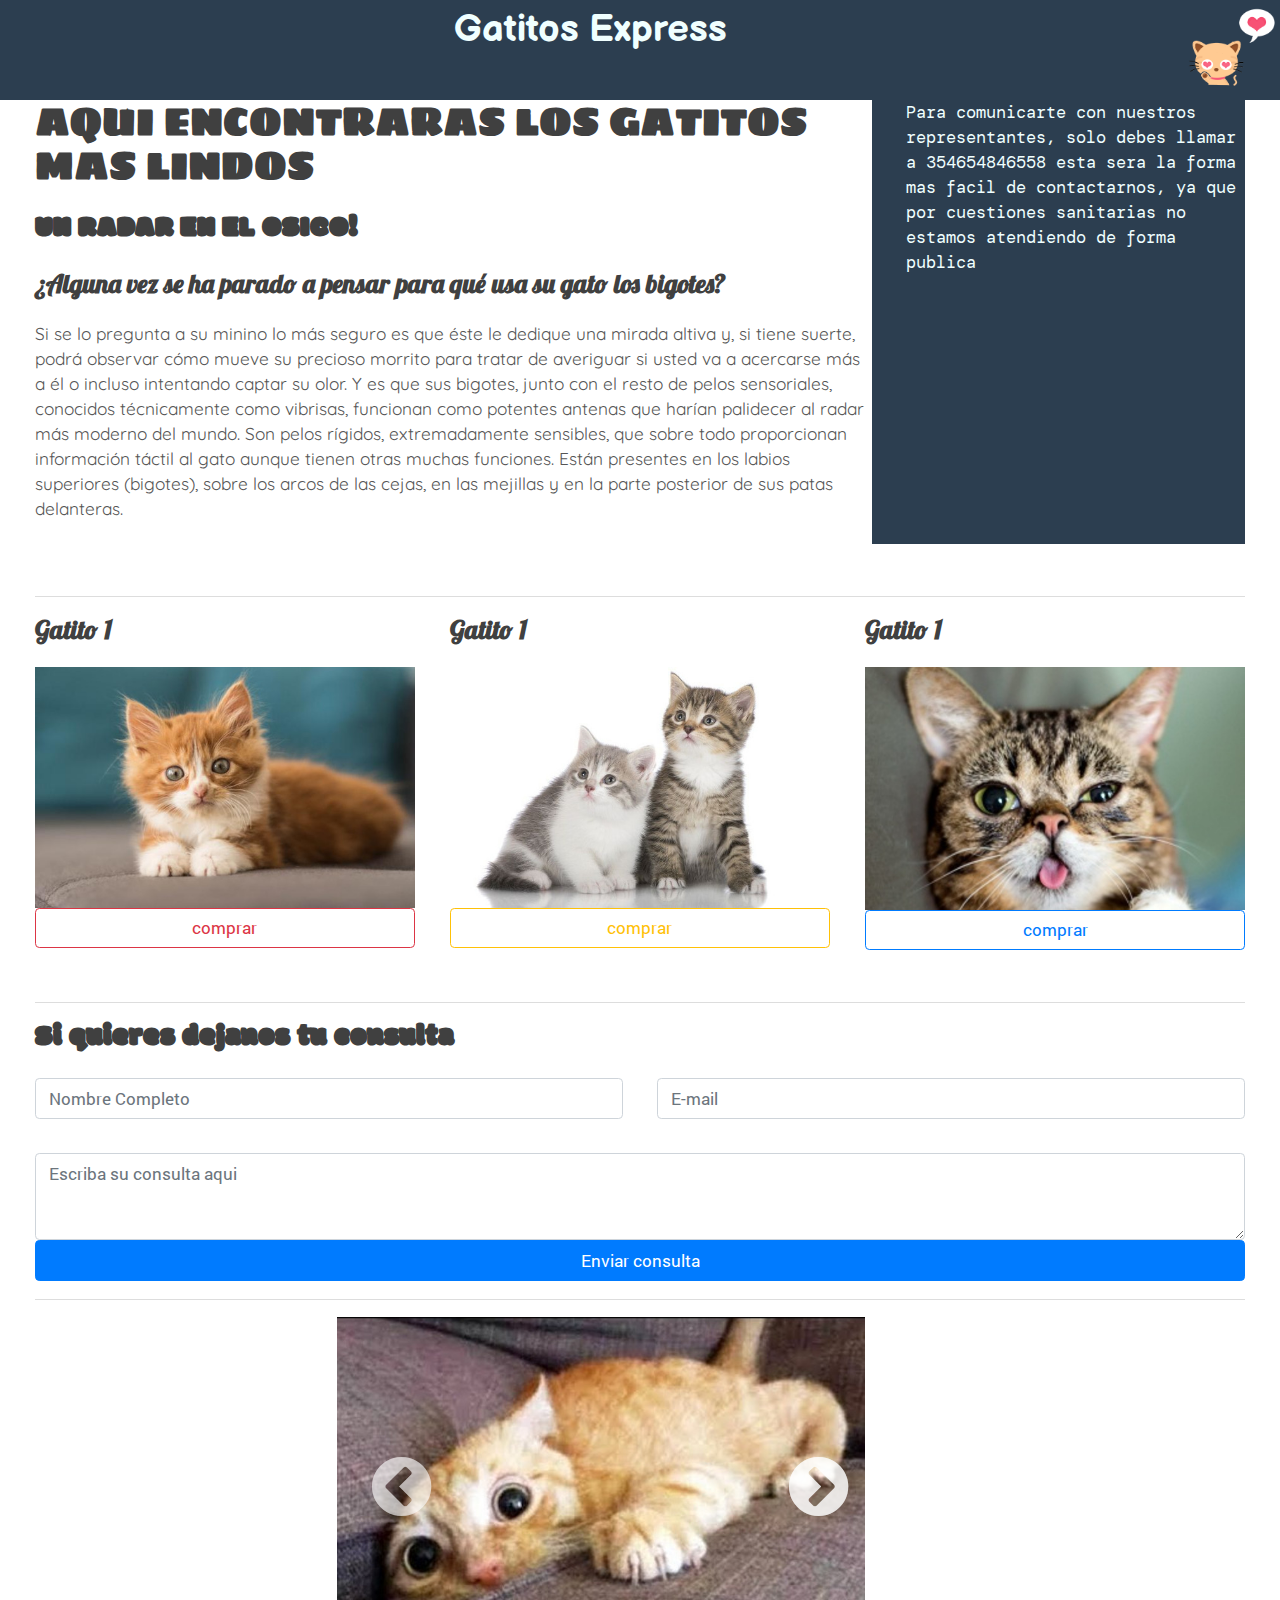
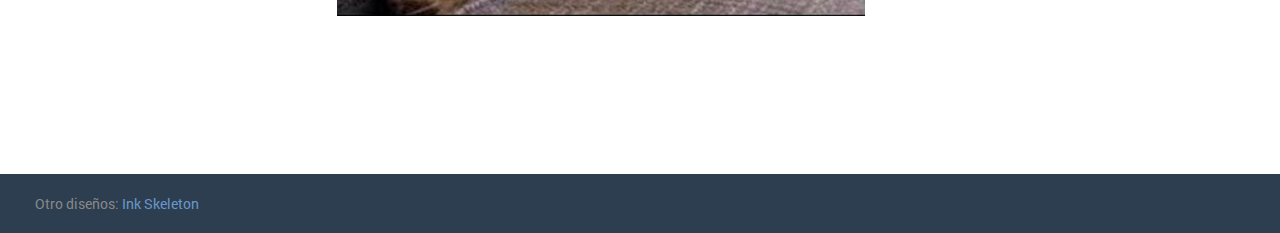
==== commit ca551c9b: "pag de INK terminada" ====
--- a/pagInk/index.html
+++ b/pagInk/index.html
@@ -5,33 +5,24 @@
         <meta charset="utf-8">
         <meta http-equiv="X-UA-Compatible" content="IE=edge">
         <title>Gatitos Express INK</title>
-        <meta name="description" content="">
-        <meta name="author" content="ink, cookbook, recipes">
-        <meta name="HandheldFriendly" content="True">
-        <meta name="MobileOptimized" content="320">
-        <meta name="viewport" content="width=device-width, initial-scale=1.0, maximum-scale=1.0, user-scalable=0">
 
         <link rel="stylesheet" type="text/css" href="css/ink-flex.min.css">
         <link rel="stylesheet" type="text/css" href="css/font-awesome.min.css">
         <link rel="stylesheet" type="text/css" href="css/estilos.css">
-
         <link href="https://fonts.googleapis.com/css2?family=Balsamiq+Sans:ital,wght@1,700&display=swap" rel="stylesheet">
         <link href="https://fonts.googleapis.com/css2?family=Quicksand:wght@500&display=swap" rel="stylesheet">
         <link href="https://fonts.googleapis.com/css2?family=Lobster&family=Modak&display=swap" rel="stylesheet">
         <link href="https://fonts.googleapis.com/css2?family=Sigmar+One&display=swap" rel="stylesheet">
         <link href="https://fonts.googleapis.com/css2?family=DM+Mono:wght@500&display=swap" rel="stylesheet">
 
-
-        <!-- load Ink's javascript files -->
-        <script type="text/javascript" src="js/holder.js"></script>
-        <script type="text/javascript" src="js/ink-all.min.js"></script>
-
     </head>
 
     <body>
         <header>
             <div class="ink-grid">
+                <div class = "all-100 small-100 tiny-100"></div>
                 <h1 class="letraHeader">Gatitos Express</h1>
+                </div>
             </div>
             <div>
                 <img  src="img/gatitoheader.png" alt="GatitoHeader" class="img-fluid pequenia">
@@ -52,15 +43,15 @@
                     en las mejillas y en la parte posterior de sus patas delanteras.
                     </p>
                 </article>
-                <aside class="all-30 small-100 tiny-100" style="background-color: #2c3e50;">
+                <aside class="all-30 small-100 tiny-100">
                     <p class="letraContacto">
                         Para comunicarte con nuestros representantes, solo debes llamar a 354654846558 esta
                         sera la forma mas facil de contactarnos, ya que por cuestiones sanitarias no estamos atendiendo
                         de forma publica
                     </p>
                 </aside>
-        </div>
-            <hr>
+            </div>
+                <hr>
                 <div class="column-group gutters">
                     <div class="all-33 small-100 tiny-100">
                         <h3 class="preguntas">Gatito 1</h3>
@@ -78,81 +69,77 @@
                         <button class="btn btn-outline-primary btn-block">comprar</button>
                     </div>
                 </div>
-            </div>
-        </div>
-        <script>
-            Ink.requireModules(['Ink.UI.Carousel_1'], function(InkCarousel) {
-                new InkCarousel('#car2', {pagination: '#p2'})
-            });
-        </script>
-        
-        <hr>
-        <div class = "ink-grid">
+
+            <hr>
+
             <div>
                 <h2 class="extrabagante">Si quieres dejanos tu consulta</h2>
             </div>
             <form>
                 <div class="column-group gutters">
-                    <div>
+                    <div class="all-50 small-100 tiny-100">
                         <input type="text" class="form-control" placeholder="Nombre Completo">
                     </div>
-                    <div>
+                    <div class="all-50 small-100 tiny-100">
                         <input type="text" name="email" class="form-control" placeholder="E-mail">
                     </div>
                 </div>
-                <div class="for">
-                    <textarea class="form-control" id="mensaje" rows="3" placeholder="Escriba su consulta aqui"></textarea>
+                <div>
+                    <textarea class="form-control" style="margin-top: 0px; margin-bottom: 0px; height: 87px;" id="mensaje" rows="3" placeholder="Escriba su consulta aqui"></textarea>
                 </div>
                 <input type="button" value="Enviar consulta" class="btn btn-primary btn-block">
             </form>
+
+            <hr>
+
+            <div class="column-group glutters">
+                <div class = "all-25 small-100 tiny-100"></div>
+                <div class = "all-45 small-100 tiny-100">
+                    <div id="car3" class="ink-carousel">
+                        <ul class="stage column-group half-gutters unstyled medium-100">
+
+                            <li class="slide xlarge-100 large-100 medium-100 small-100 tiny-100">
+                                <img class="half-bottom-space" src="img/graciosa1.jpg">
+                            </li>
+
+                            <li class="slide xlarge-100 large-100 medium-100 small-100 tiny-100">
+                                <img class="half-bottom-space" src="img/graciosa2.jpeg">
+                            </li>
+
+                            <li class="slide xlarge-100 large-100 medium-100 small-100 tiny-100">
+                                <img class="half-bottom-space" src="img/graciosa3.jpeg">
+                            </li>
+                        </ul>
+
+                        <nav id="p3" class="ink-navigation" data-previous-label="" data-next-label="">
+                            <ul class="pagination chevron">
+                            </ul>
+                        </nav>
+                    </div>
+                </div>
             </div>
-        <hr>
-
-    <div class = "ink-grid">
-        <div class="column-group glutters">
-            <div class = "all-25 small-100 tiny-100"></div>
-            <div class = "all-45 small-100 tiny-100">
-                <div id="car3" class="ink-carousel">
-                    <ul class="stage column-group half-gutters unstyled medium-100">
-
-                        <li class="slide xlarge-100 large-100 medium-100 small-100 tiny-100">
-                            <img class="half-bottom-space" src="img/graciosa1.jpg">
-                        </li>
-
-                        <li class="slide xlarge-100 large-100 medium-100 small-100 tiny-100">
-                            <img class="half-bottom-space" src="img/graciosa2.jpeg">
-                        </li>
-
-                        <li class="slide xlarge-100 large-100 medium-100 small-100 tiny-100">
-                            <img class="half-bottom-space" src="img/graciosa3.jpeg">
-                        </li>
-                    </ul>
-
-                    <nav id="p3" class="ink-navigation" data-previous-label="" data-next-label="">
-                        <ul class="pagination chevron">
-                        </ul>
-                    </nav>
-                </div>
-
-                <script>
-                    Ink.requireModules(['Ink.UI.Carousel_1'], function(InkCarousel) {
-                        new InkCarousel('#car3', { pagination: '#p3', nextLabel: '', previousLabel: ''});
-                    });
-                </script>
-            </div>
-        </div>
-    </div>  
+        </div>  
         <footer class="clearfix">
             <div class="ink-grid">
                 <ul class="unstyled inline half-vertical-space">
-                    <li class="active"><a href="#">Welcome</a></li>
-                    <li><a href="#">Portfolio</a></li>
-                    <li><a href="#">About</a></li>
+                    <small>Otro diseños:
+                        <a href="../pagInk/index.html">Ink</a>
+                        <a href="../pagSkeleton/index.html">Skeleton</a>
+                    </small>
                 </ul>
-                <p class="note">copyright © photoguy</p>
             </div>
         </footer>
     
     </body>
+<script type="text/javascript" src="js/holder.js"></script>
+<script type="text/javascript" src="js/ink-all.min.js"></script>
+
+
+<script>
+    Ink.requireModules(['Ink.UI.Carousel_1'], function(InkCarousel) {
+        new InkCarousel('#car3', { pagination: '#p3', nextLabel: '', previousLabel: ''});
+        new InkCarousel('#car3', {pagination: '#p3'})
+    });
+</script>
 
 </html>
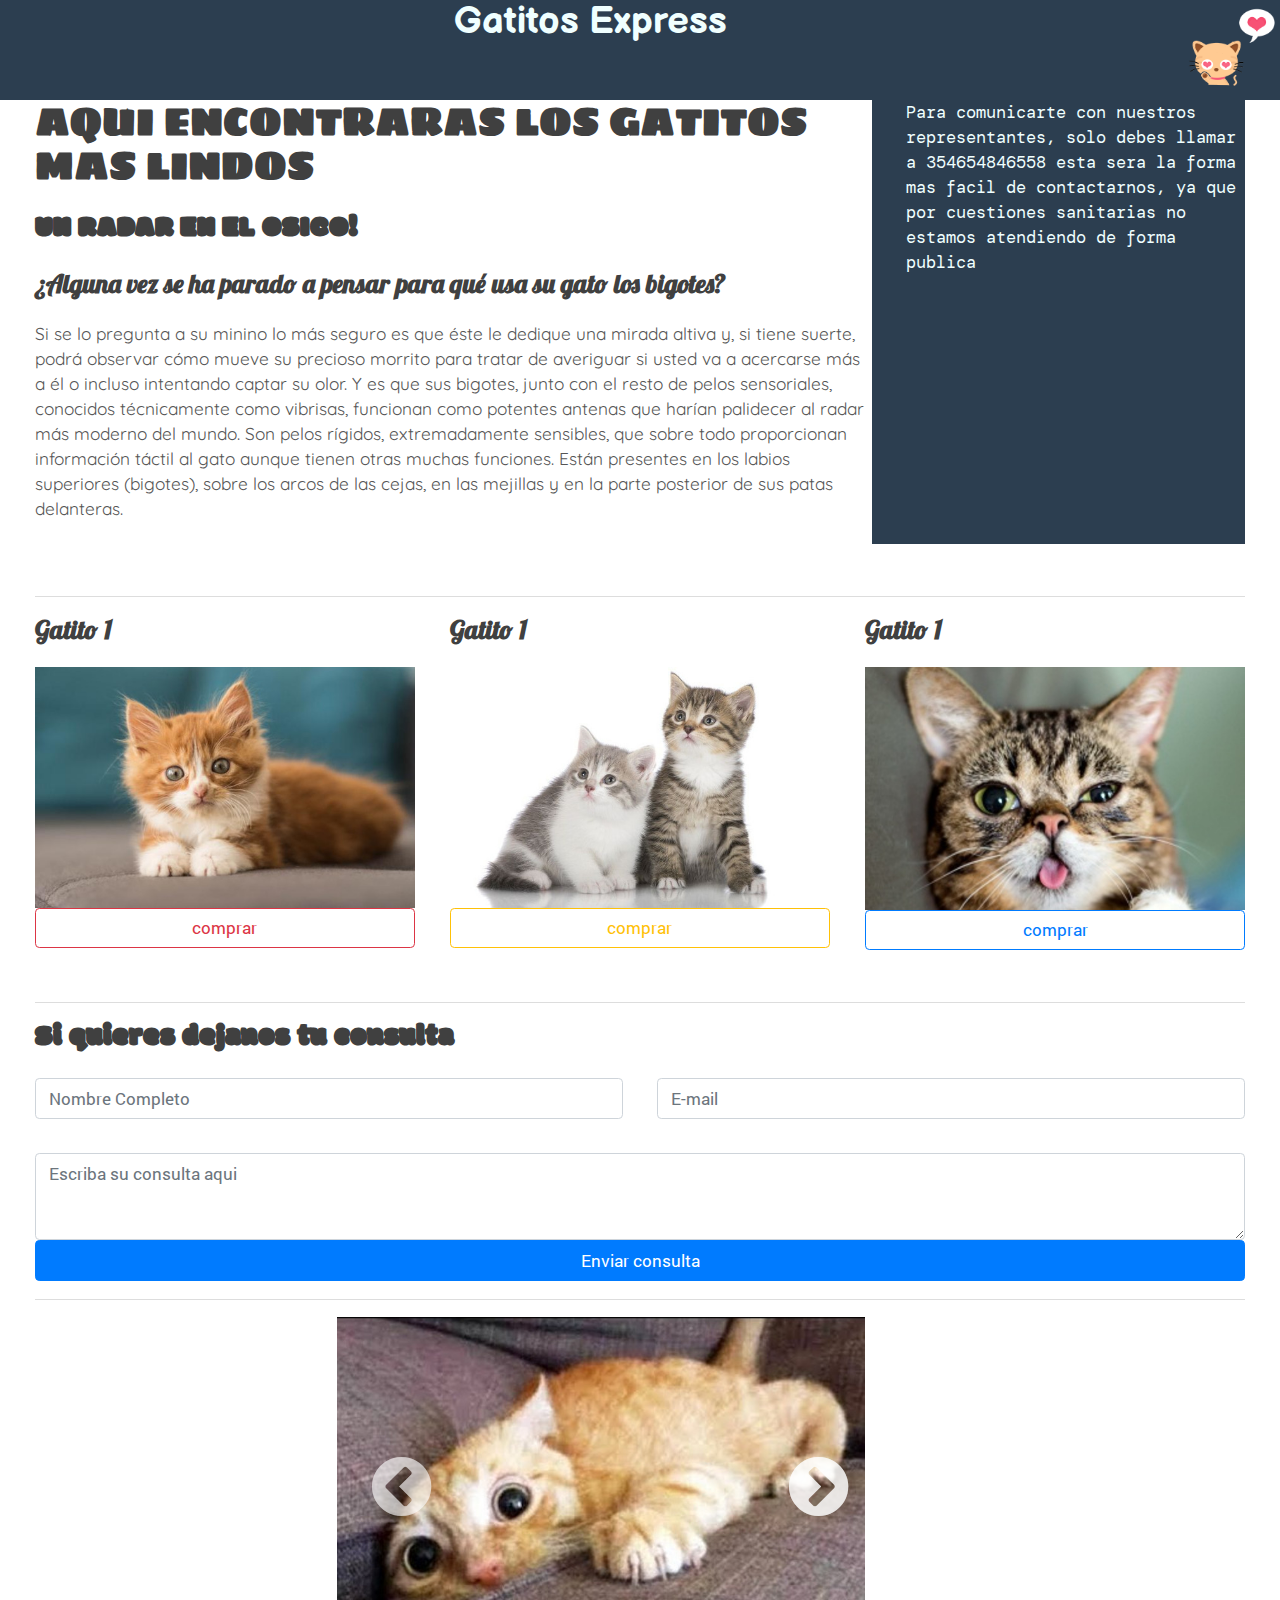
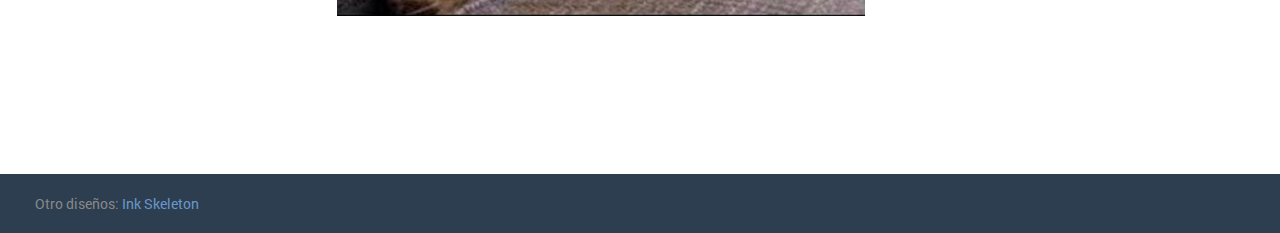
==== commit aa6c8e17: ".." ====
--- a/pagInk/index.html
+++ b/pagInk/index.html
@@ -20,7 +20,6 @@
     <body>
         <header>
             <div class="ink-grid">
-                <div class = "all-100 small-100 tiny-100"></div>
                 <h1 class="letraHeader">Gatitos Express</h1>
                 </div>
             </div>
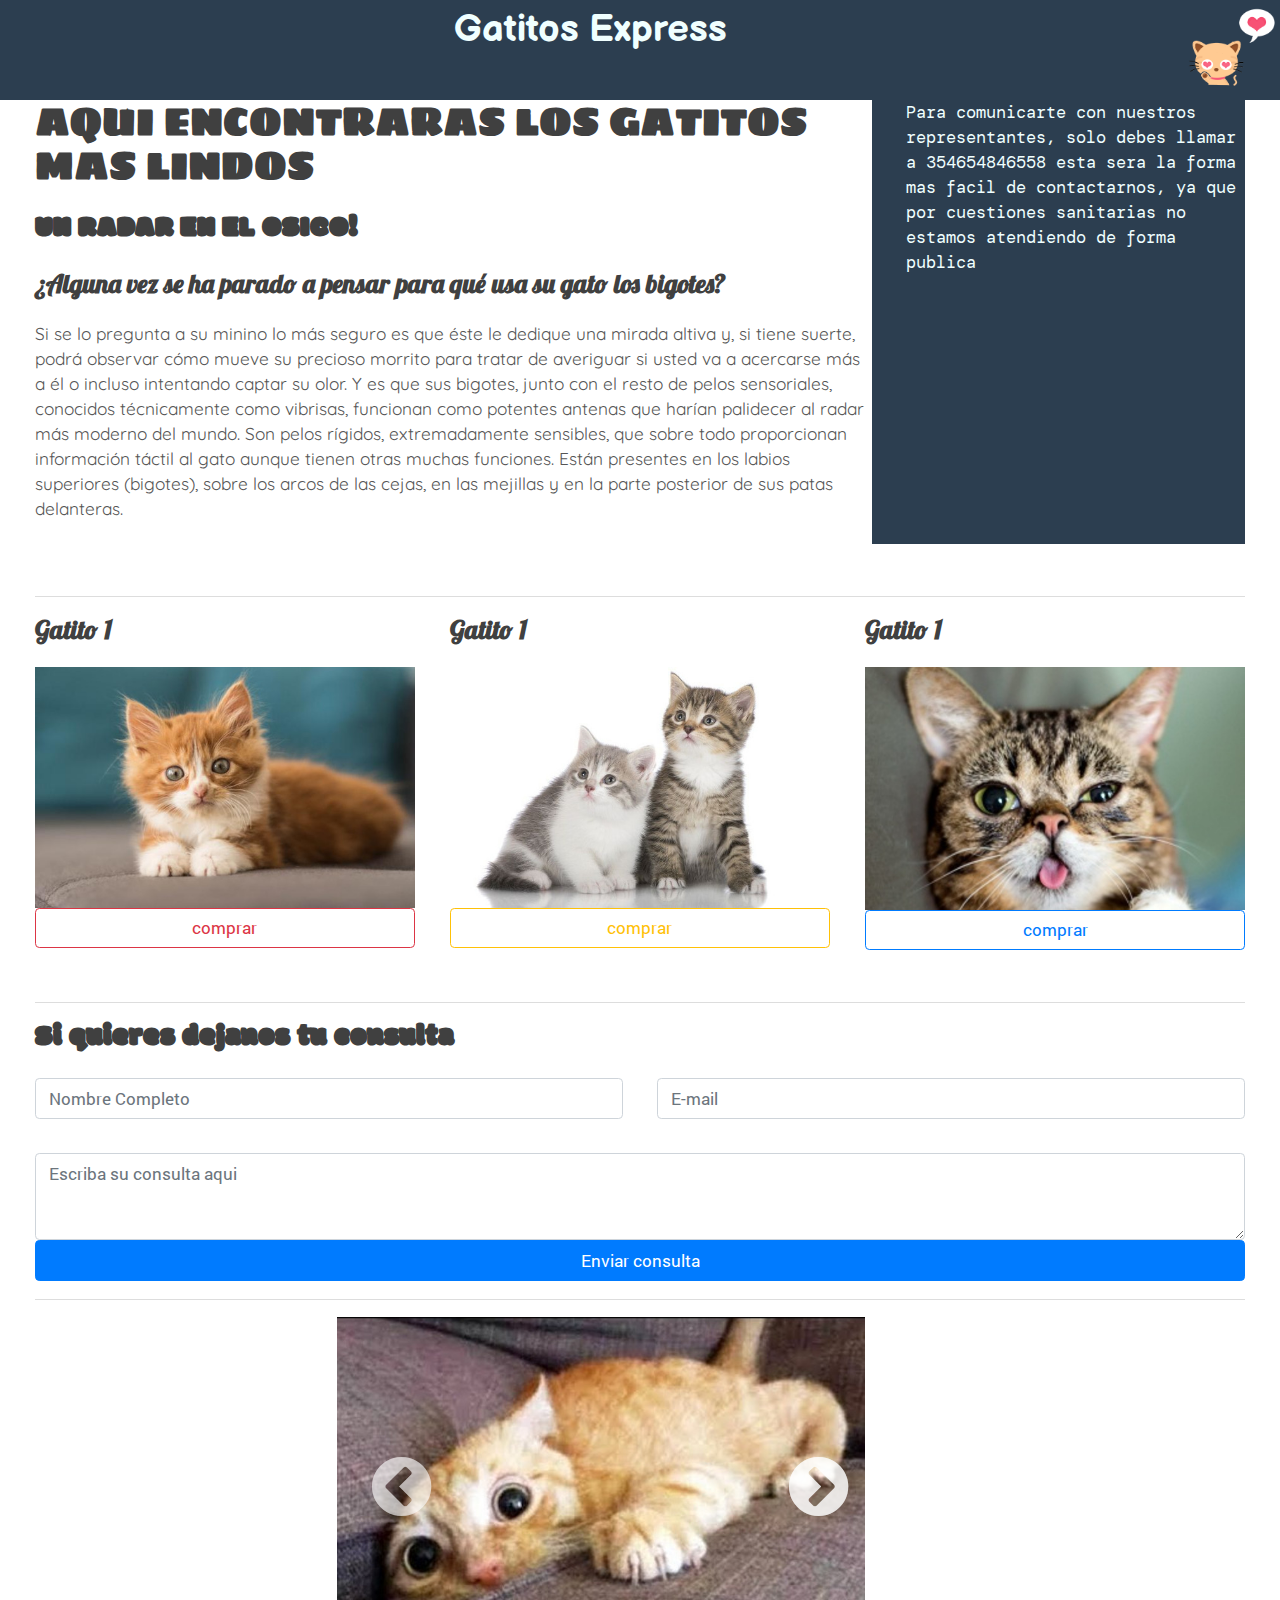
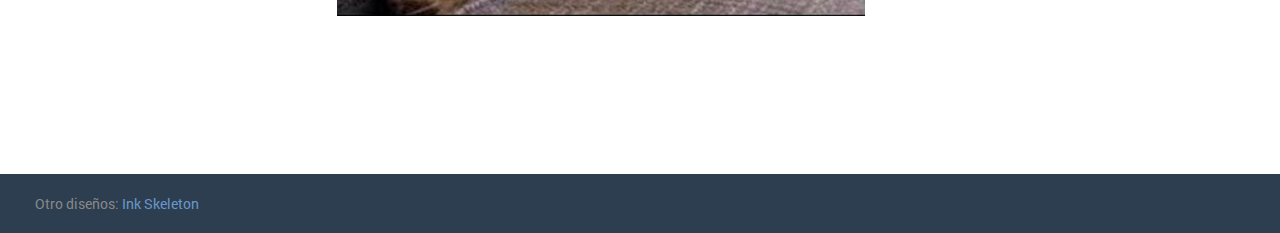
==== commit c5ca163e: "se agrego" ====
--- a/pagInk/index.html
+++ b/pagInk/index.html
@@ -20,6 +20,7 @@
     <body>
         <header>
             <div class="ink-grid">
+                <div class = "all-100 small-100 tiny-100"></div>
                 <h1 class="letraHeader">Gatitos Express</h1>
                 </div>
             </div>
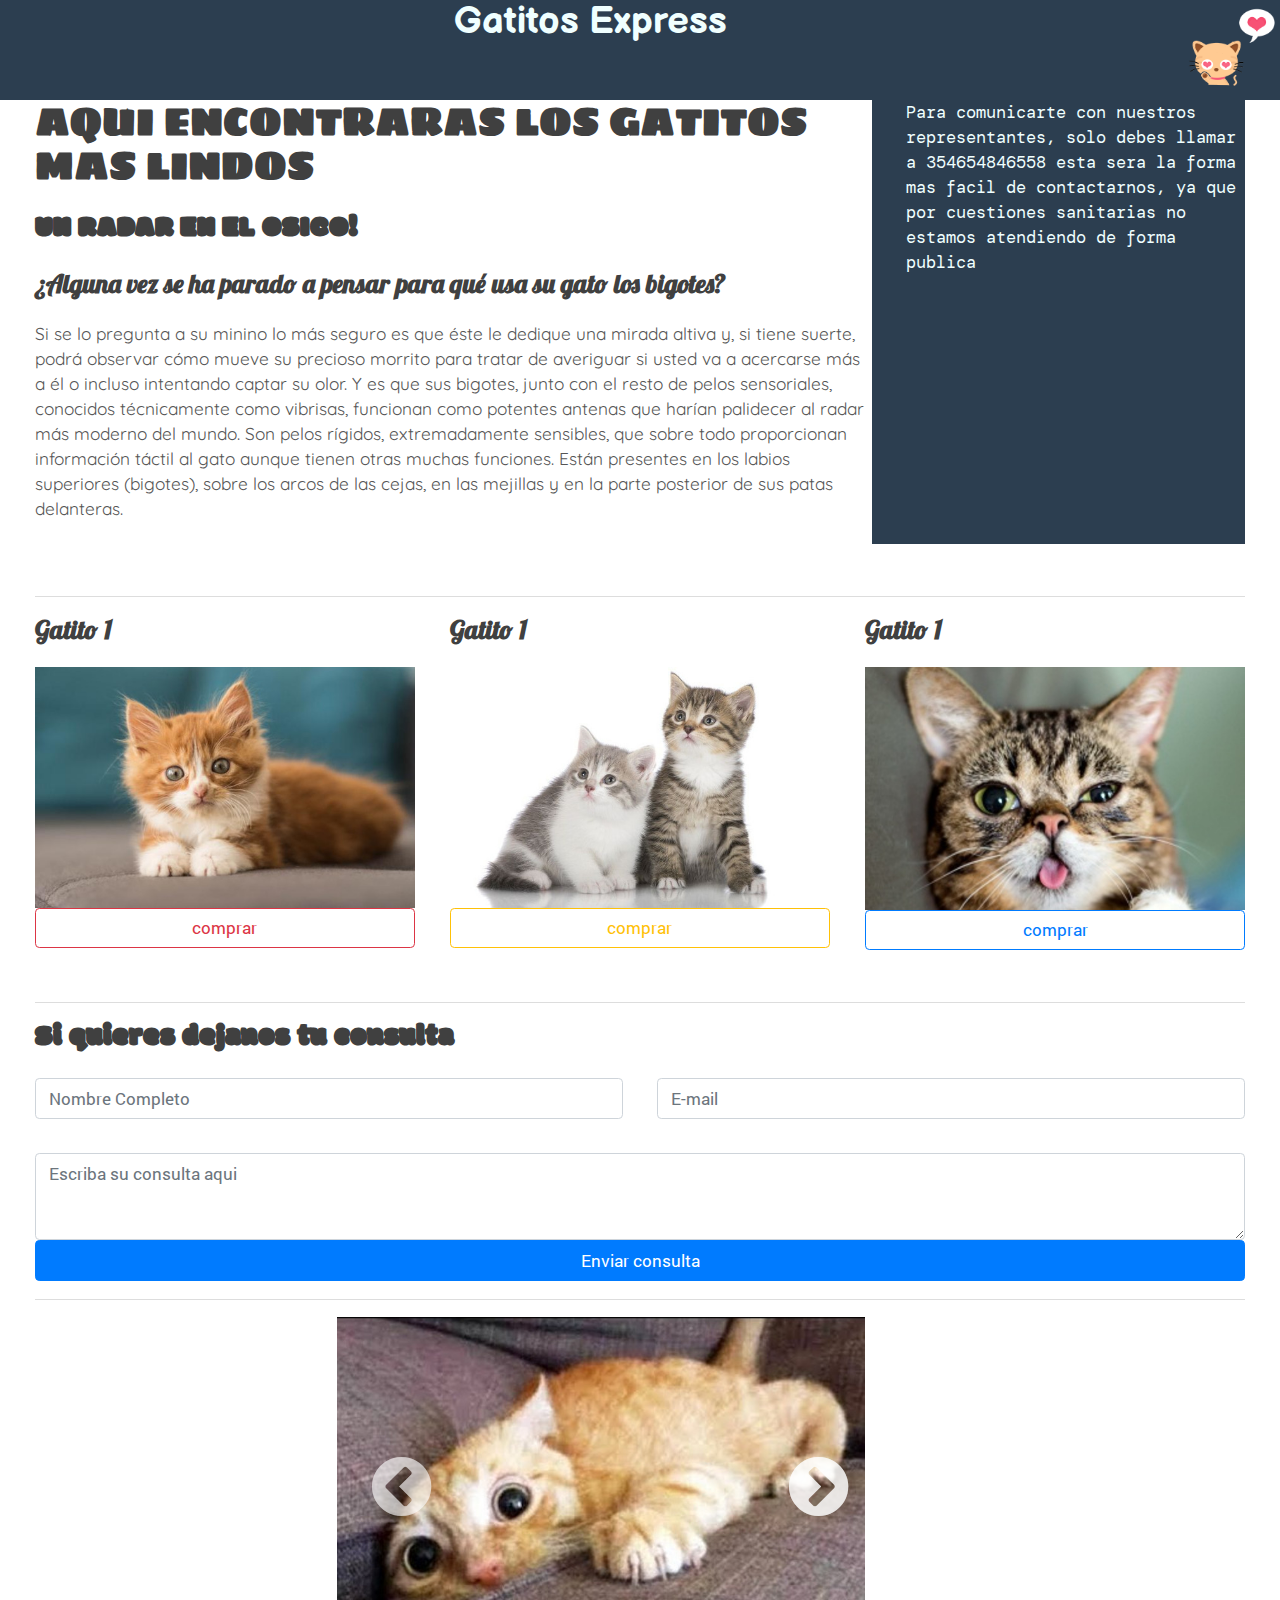
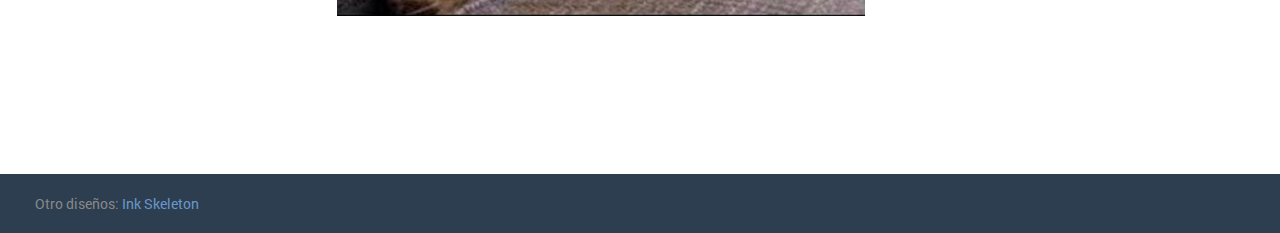
==== commit b250fe80: "Agrego comentarios" ====
--- a/pagInk/index.html
+++ b/pagInk/index.html
@@ -20,7 +20,6 @@
     <body>
         <header>
             <div class="ink-grid">
-                <div class = "all-100 small-100 tiny-100"></div>
                 <h1 class="letraHeader">Gatitos Express</h1>
                 </div>
             </div>
@@ -28,9 +27,9 @@
                 <img  src="img/gatitoheader.png" alt="GatitoHeader" class="img-fluid pequenia">
             </div>
         </header>
-
+<!-- Inicia la carga de los gatitos -->
         <div class="ink-grid">
-            <div class="column-group gutters">
+            <div class="column-group gutters"> <!-- Se declaran las columnas para la descripción -->
                 <article class="all-70 small-100 tiny-100">
                     <h1 class="titulo">AQUI ENCONTRARAS LOS GATITOS MAS LINDOS</h1>
                     <h2 class="extrabagante">UN RADAR EN EL OSICO!</h2>
@@ -51,12 +50,14 @@
                     </p>
                 </aside>
             </div>
+            <!-- Finaliza la descripción -->
                 <hr>
+            <!-- Se declara la caja de las columnas para las imagenes de los gatitos -->
                 <div class="column-group gutters">
-                    <div class="all-33 small-100 tiny-100">
+                    <div class="all-33 small-100 tiny-100"> <!-- Tamaño de cada columna -->
                         <h3 class="preguntas">Gatito 1</h3>
                         <img src="img/gatito1.jpg">
-                        <button class="btn btn-outline-danger btn-block">comprar</button>
+                        <button class="btn btn-outline-danger btn-block">comprar</button> <!-- Botón de compra -->
                     </div>
                     <div class="all-33 small-100 tiny-100">
                         <h3 class="preguntas">Gatito 1</h3>
@@ -69,9 +70,9 @@
                         <button class="btn btn-outline-primary btn-block">comprar</button>
                     </div>
                 </div>
-
+            <!-- Finaliza la caja de la columna de los gatitos -->
             <hr>
-
+            <!-- Caja de consultas -->
             <div>
                 <h2 class="extrabagante">Si quieres dejanos tu consulta</h2>
             </div>
@@ -87,11 +88,12 @@
                 <div>
                     <textarea class="form-control" style="margin-top: 0px; margin-bottom: 0px; height: 87px;" id="mensaje" rows="3" placeholder="Escriba su consulta aqui"></textarea>
                 </div>
-                <input type="button" value="Enviar consulta" class="btn btn-primary btn-block">
+                <input type="button" value="Enviar consulta" class="btn btn-primary btn-block"> 
             </form>
+            <!-- Fin de la caja de consultas -->
 
             <hr>
-
+            <!-- Comienza la caja del carousel -->
             <div class="column-group glutters">
                 <div class = "all-25 small-100 tiny-100"></div>
                 <div class = "all-45 small-100 tiny-100">
@@ -118,7 +120,8 @@
                     </div>
                 </div>
             </div>
-        </div>  
+        </div>
+        <!-- Finaliza la caja del carousel -->
         <footer class="clearfix">
             <div class="ink-grid">
                 <ul class="unstyled inline half-vertical-space">
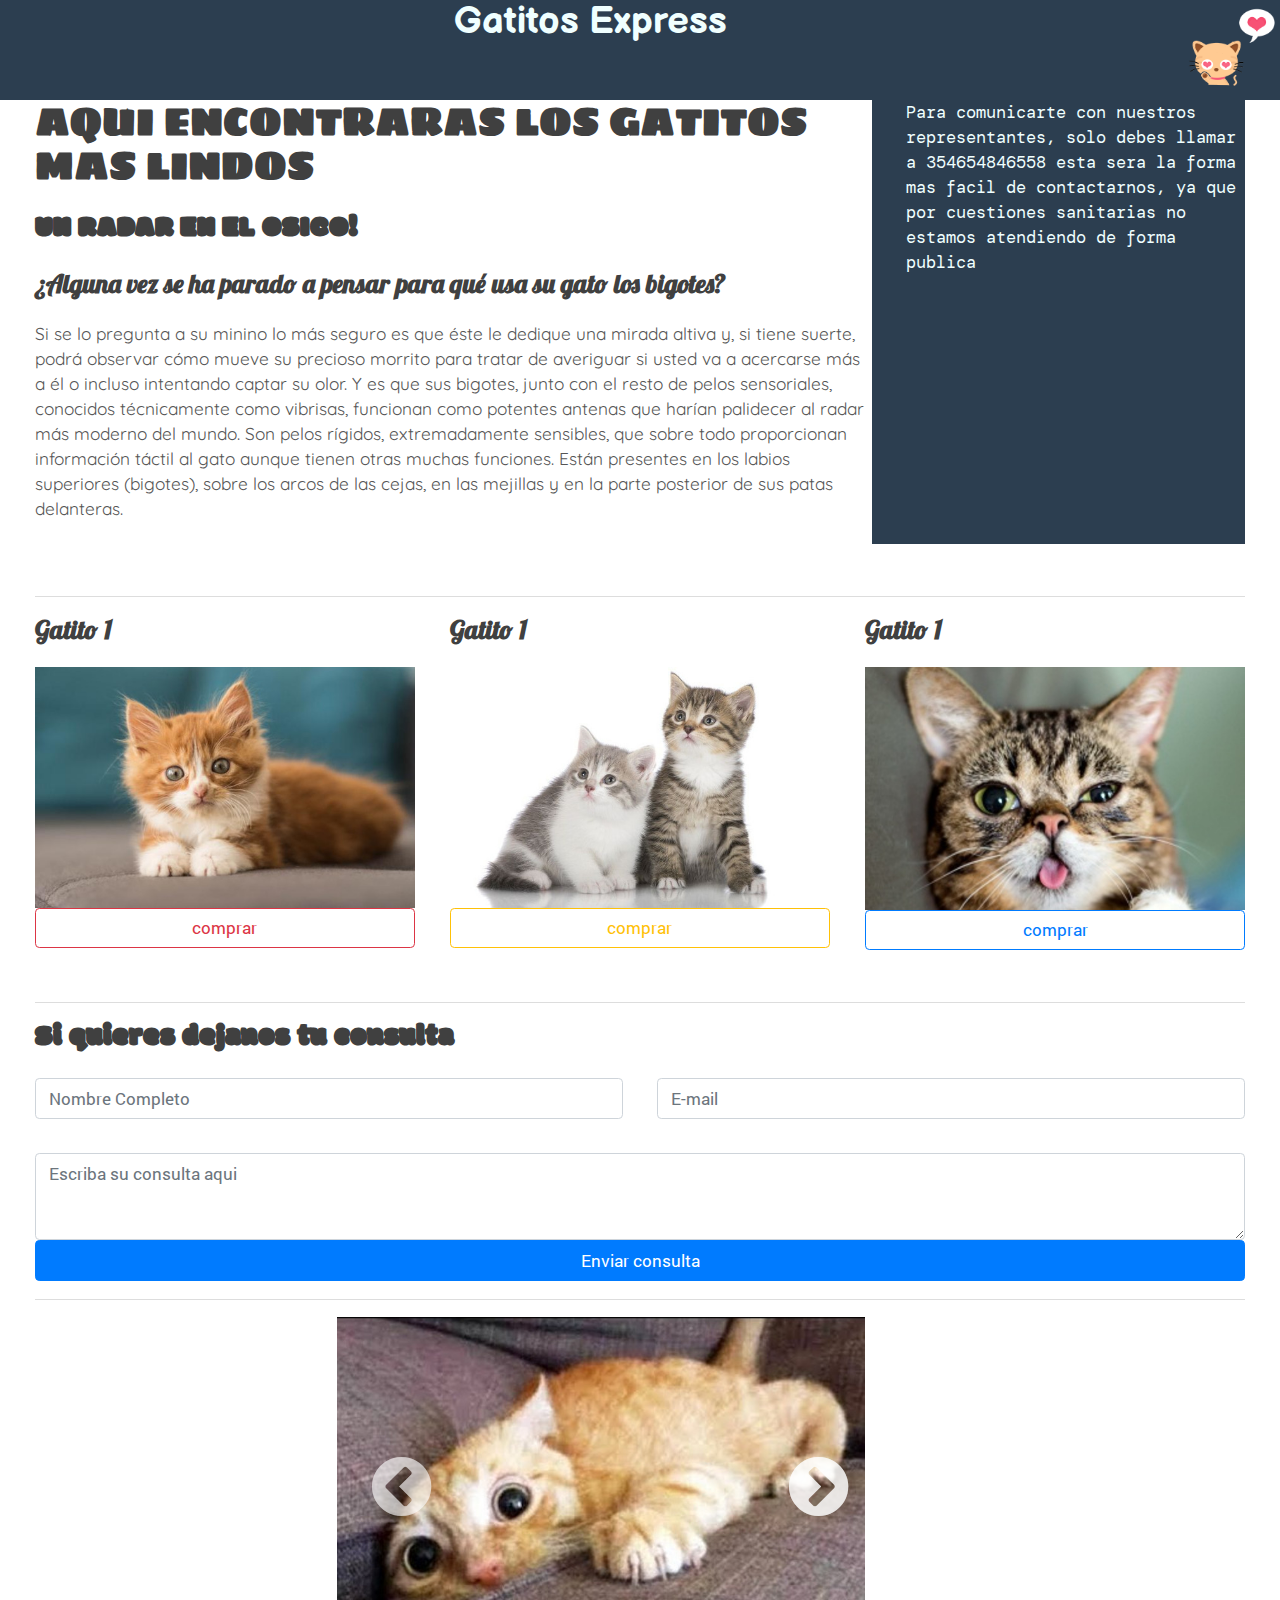
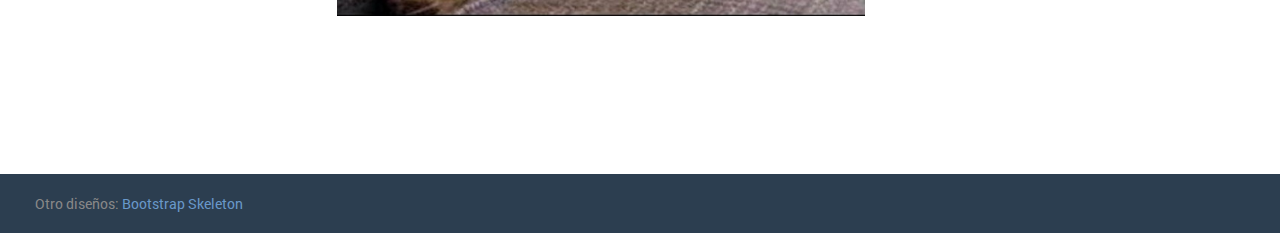
==== commit 8a89d51c: "arrancamos de nuevo" ====
--- a/pagInk/index.html
+++ b/pagInk/index.html
@@ -126,7 +126,7 @@
             <div class="ink-grid">
                 <ul class="unstyled inline half-vertical-space">
                     <small>Otro diseños:
-                        <a href="../pagInk/index.html">Ink</a>
+                        <a href="../pagBootstrap/">Bootstrap</a>
                         <a href="../pagSkeleton/index.html">Skeleton</a>
                     </small>
                 </ul>
